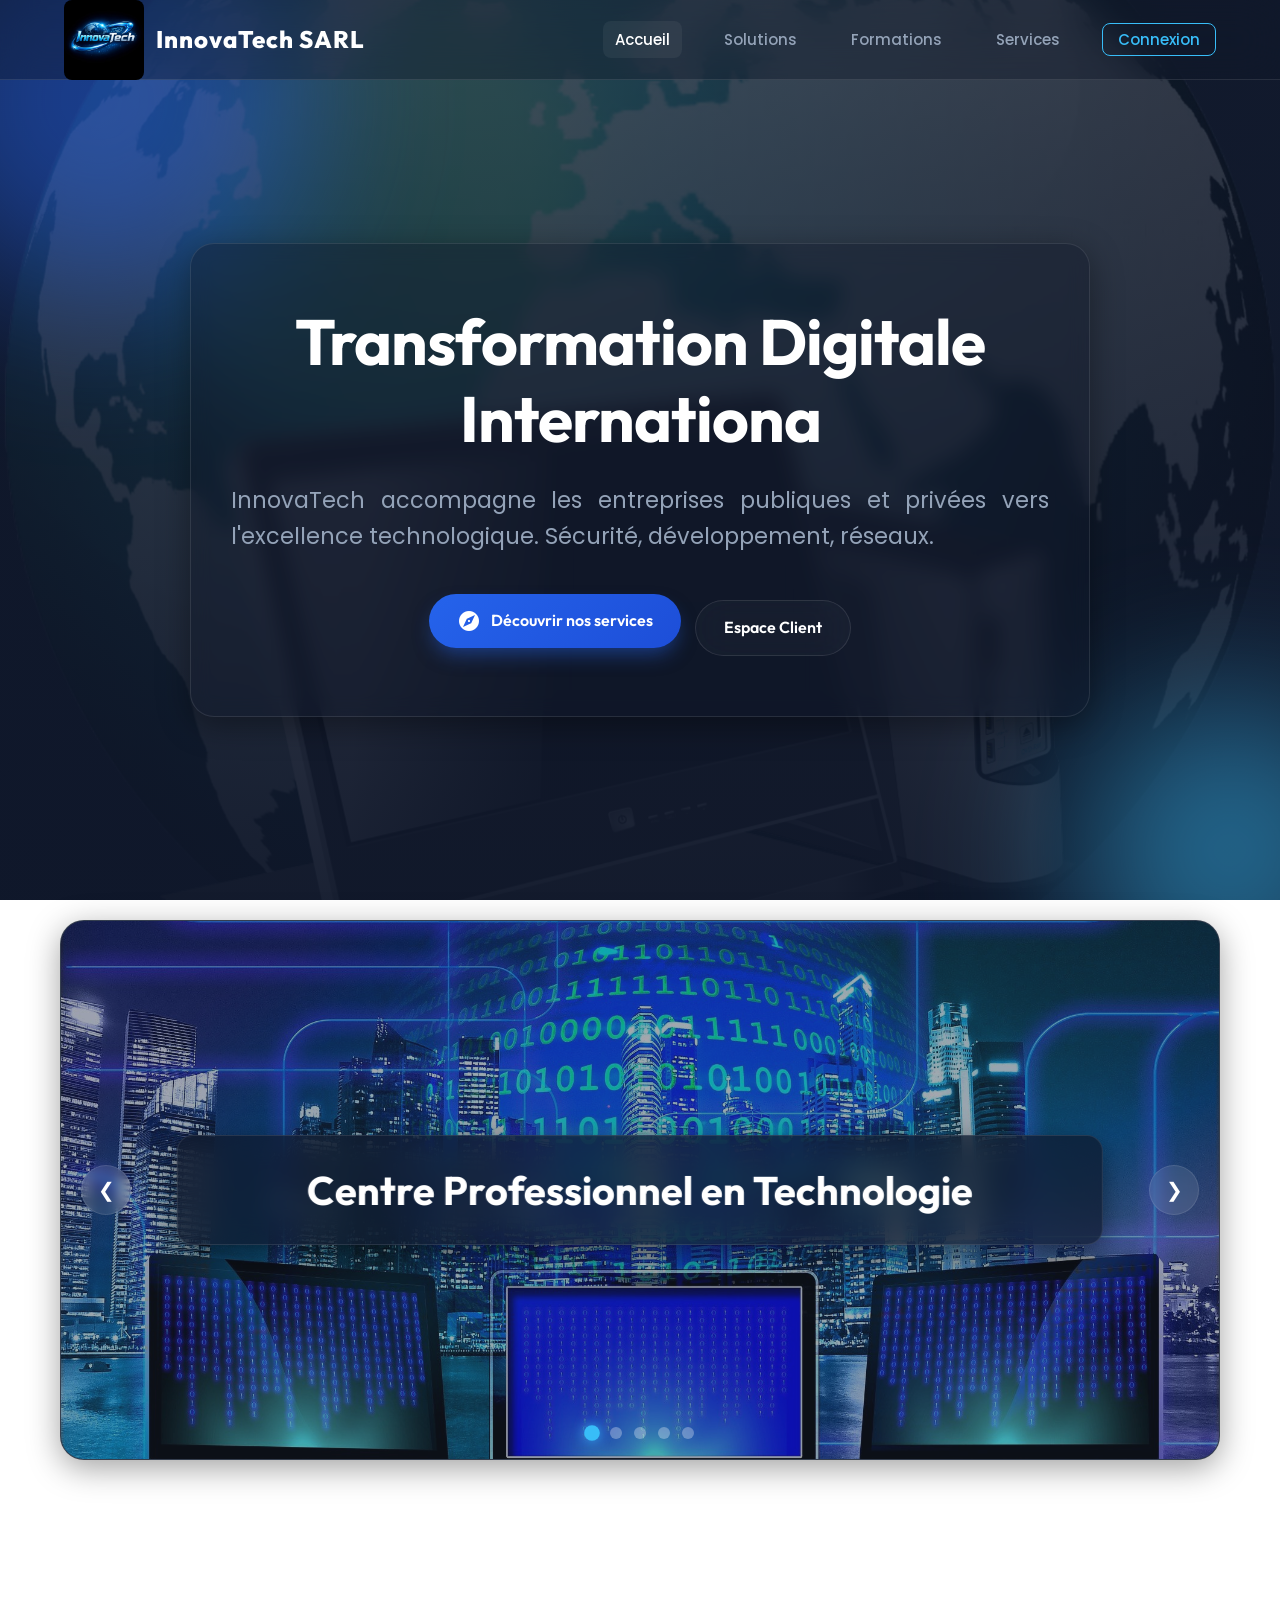
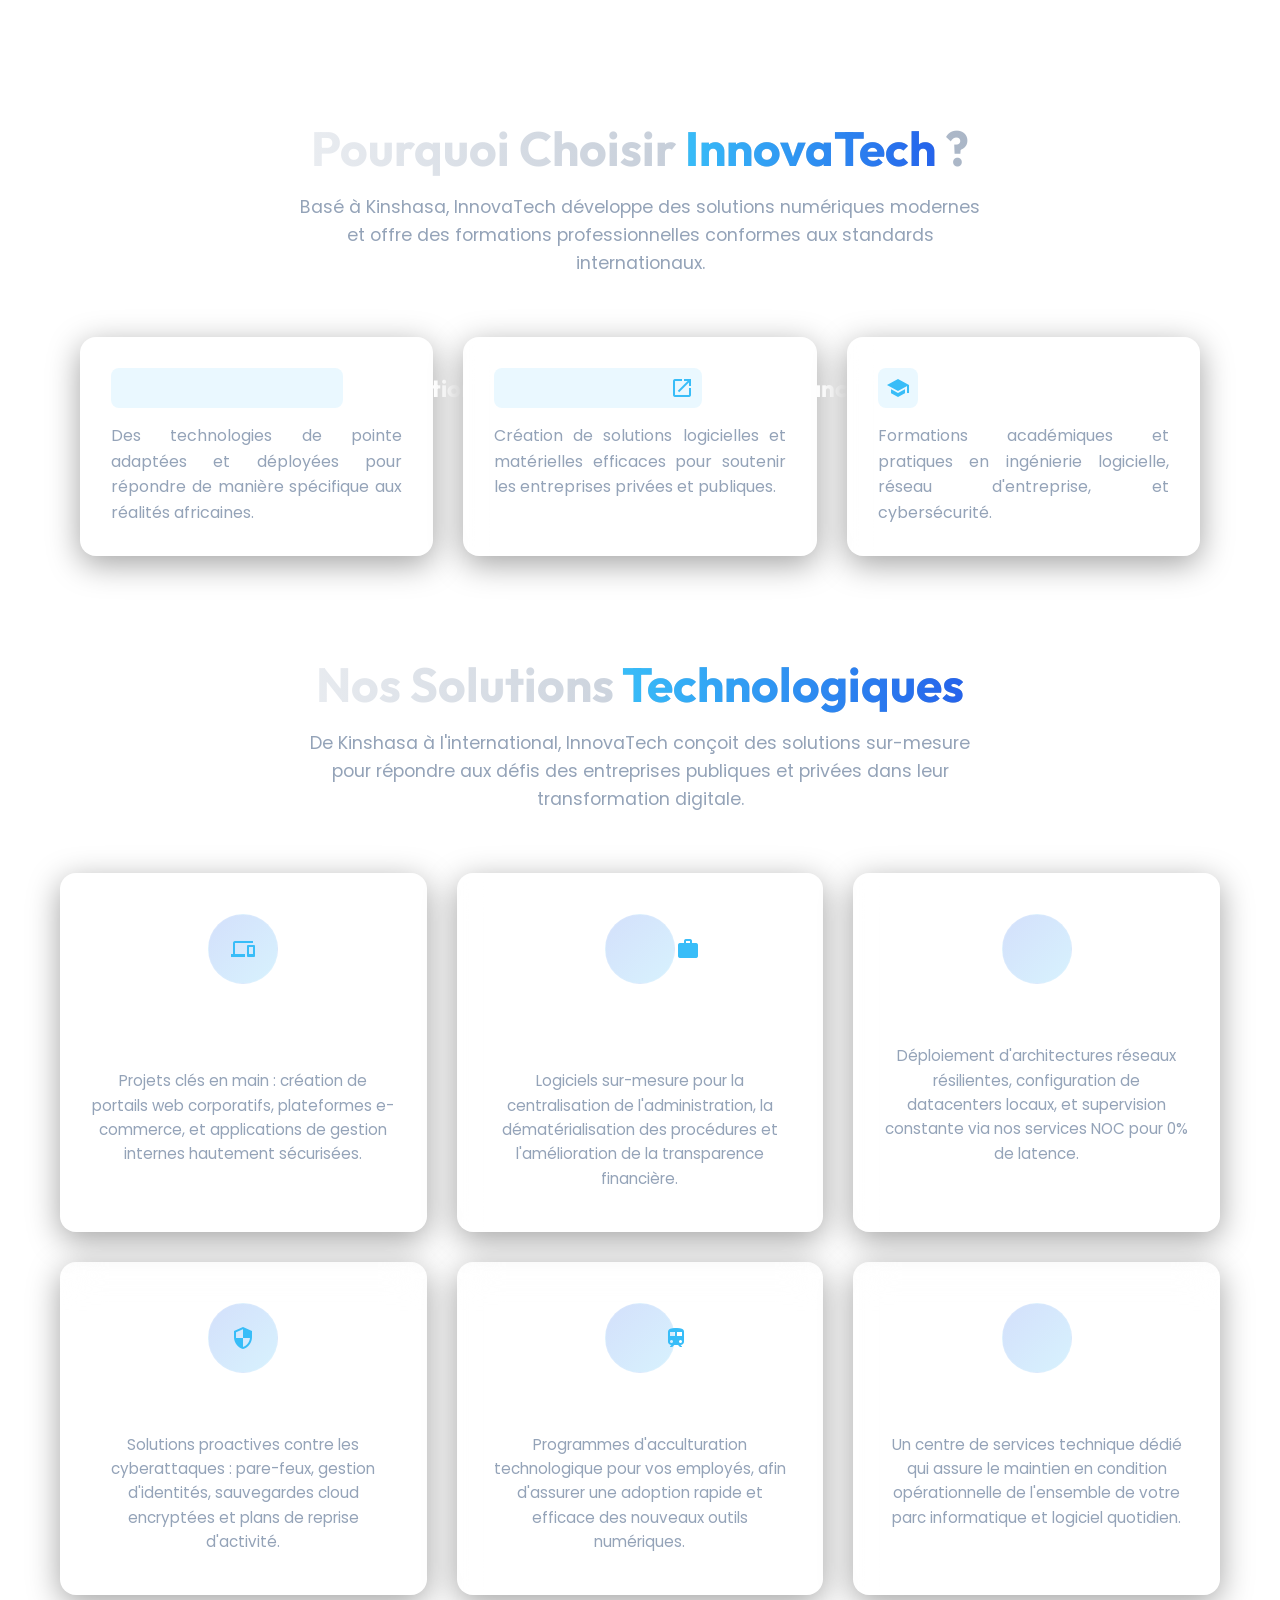
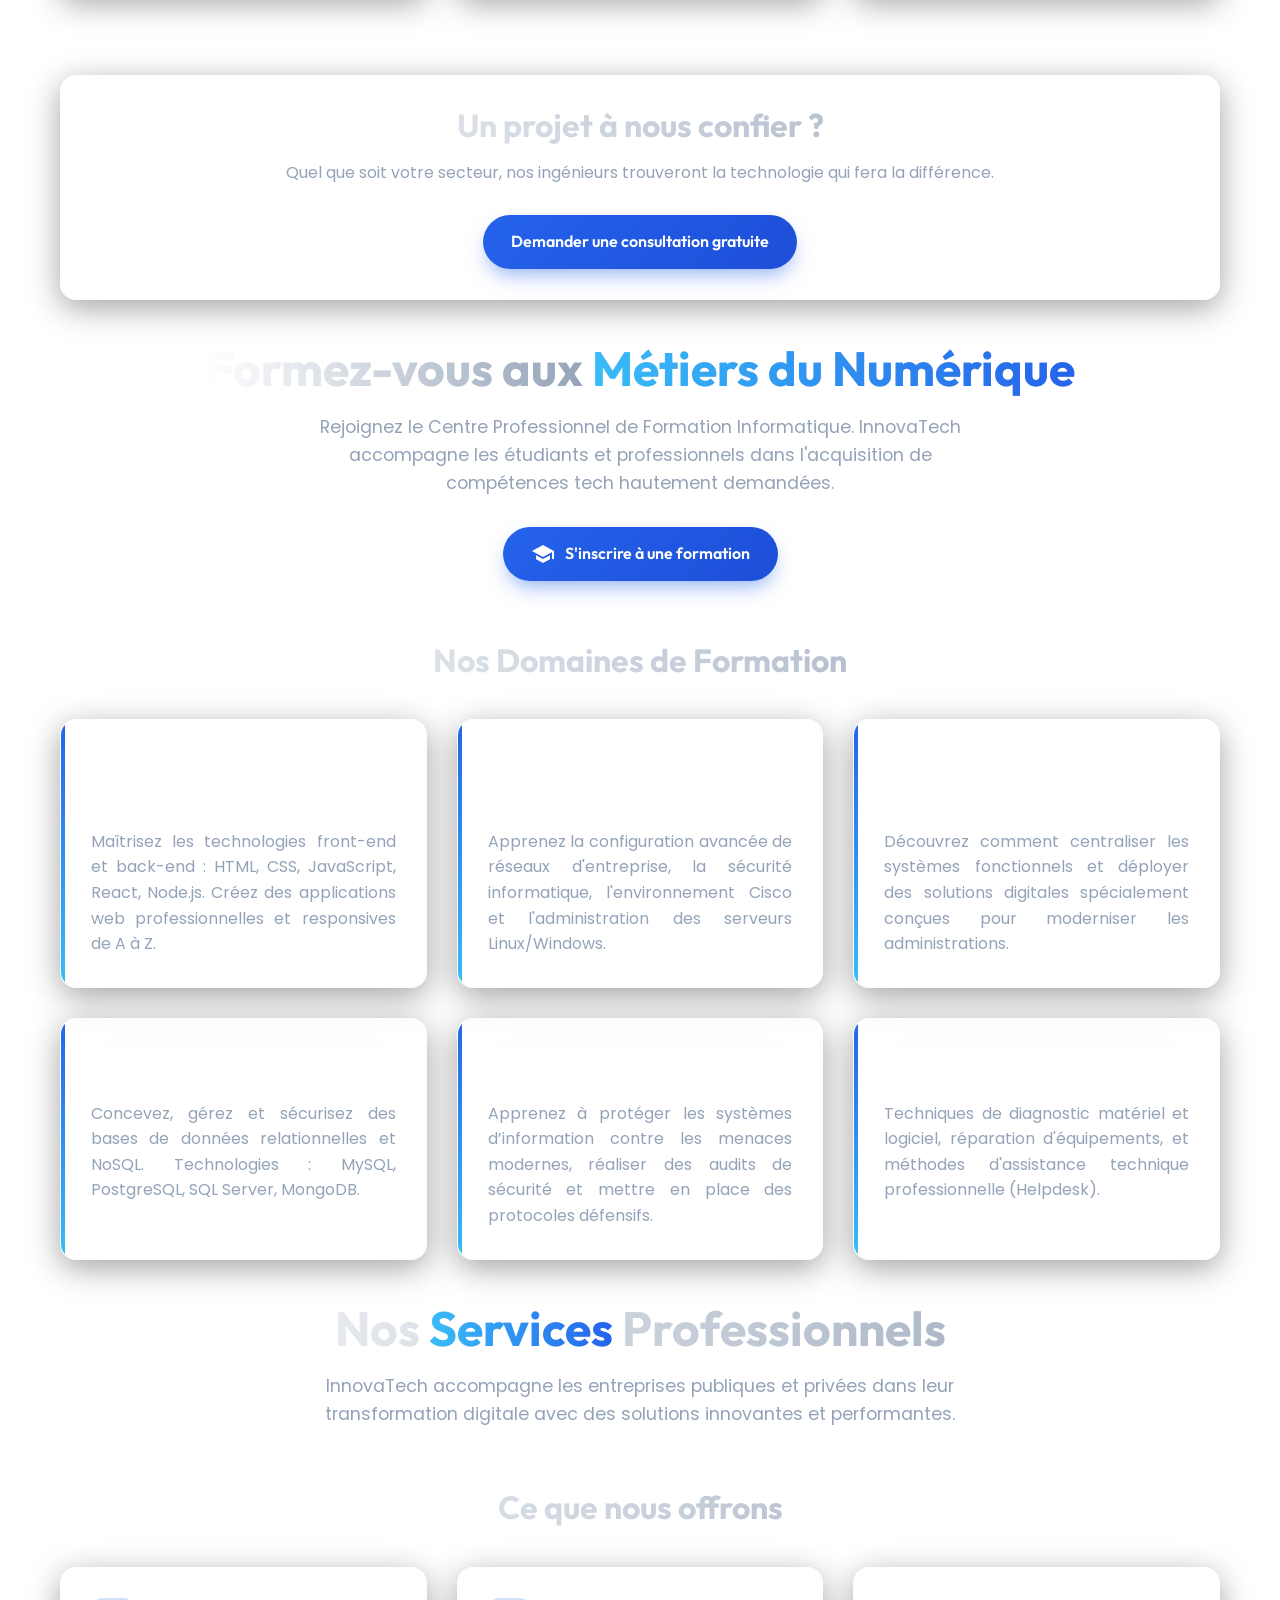
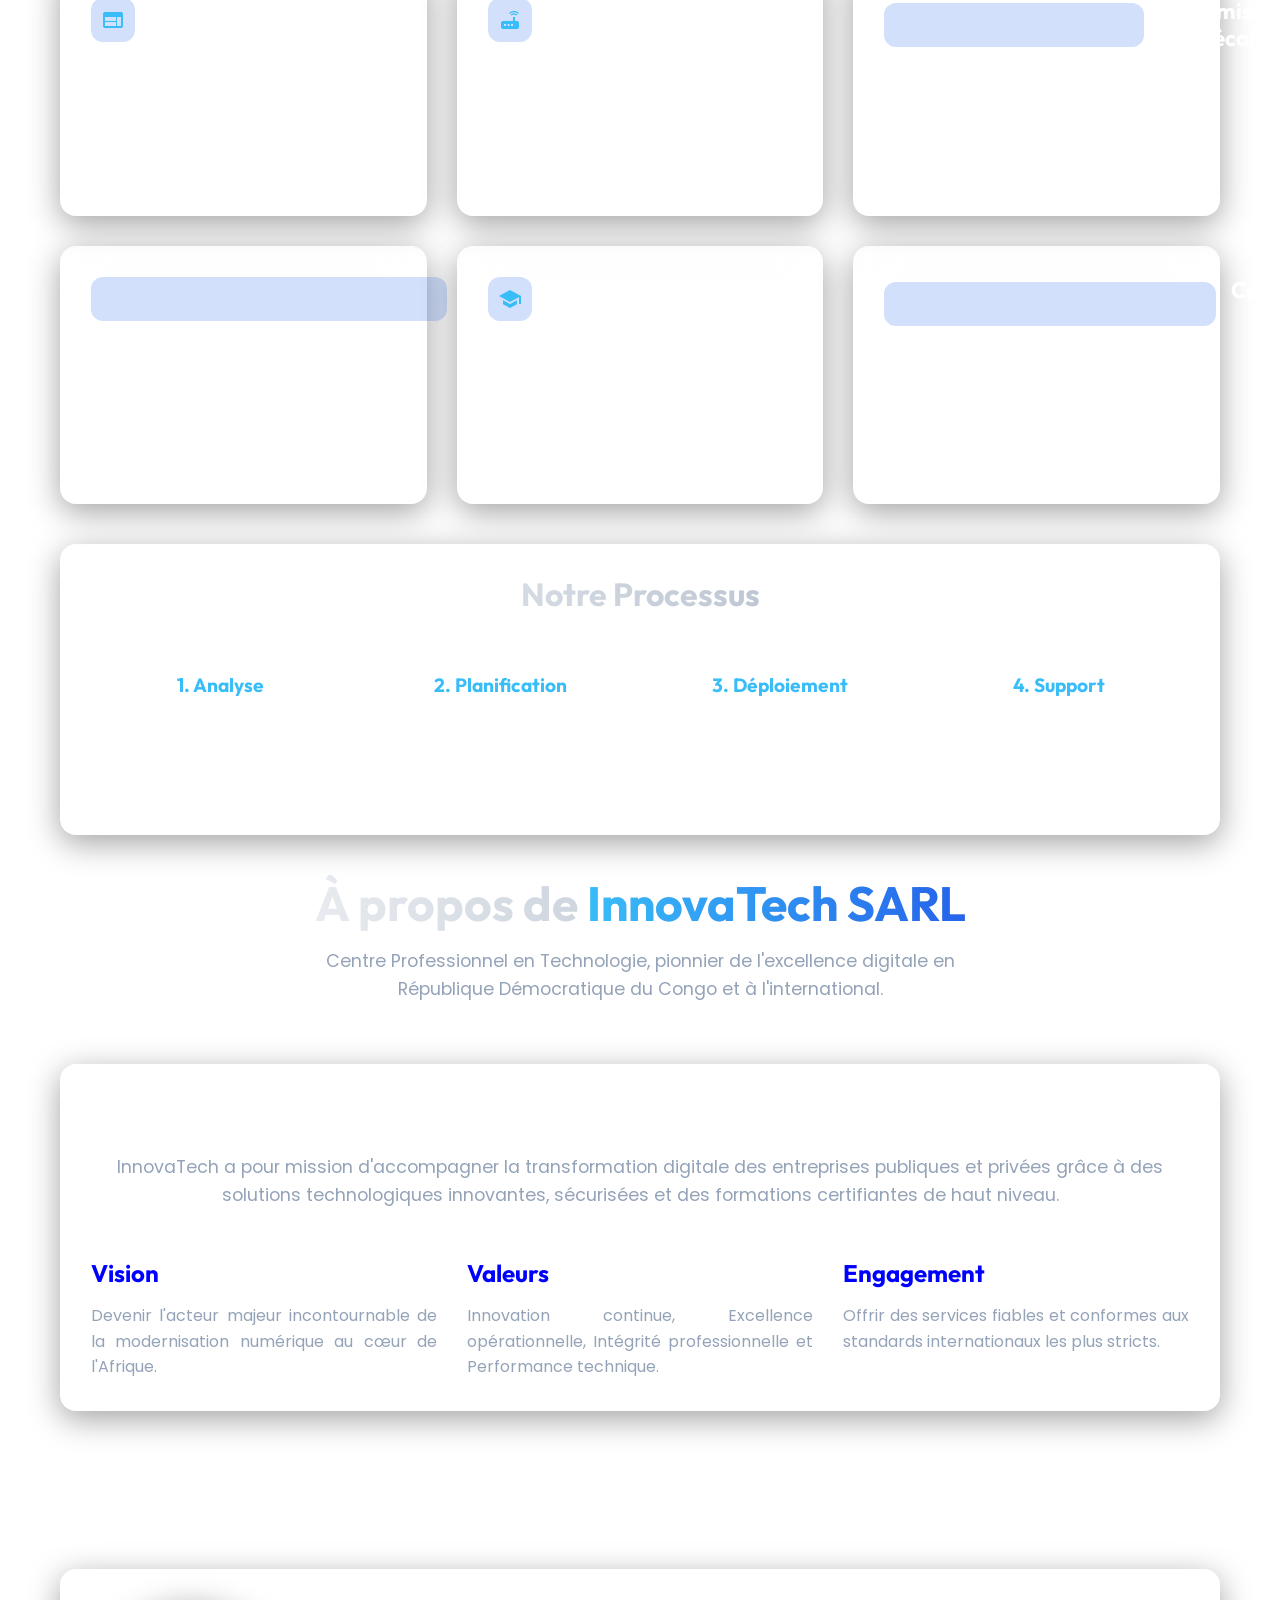
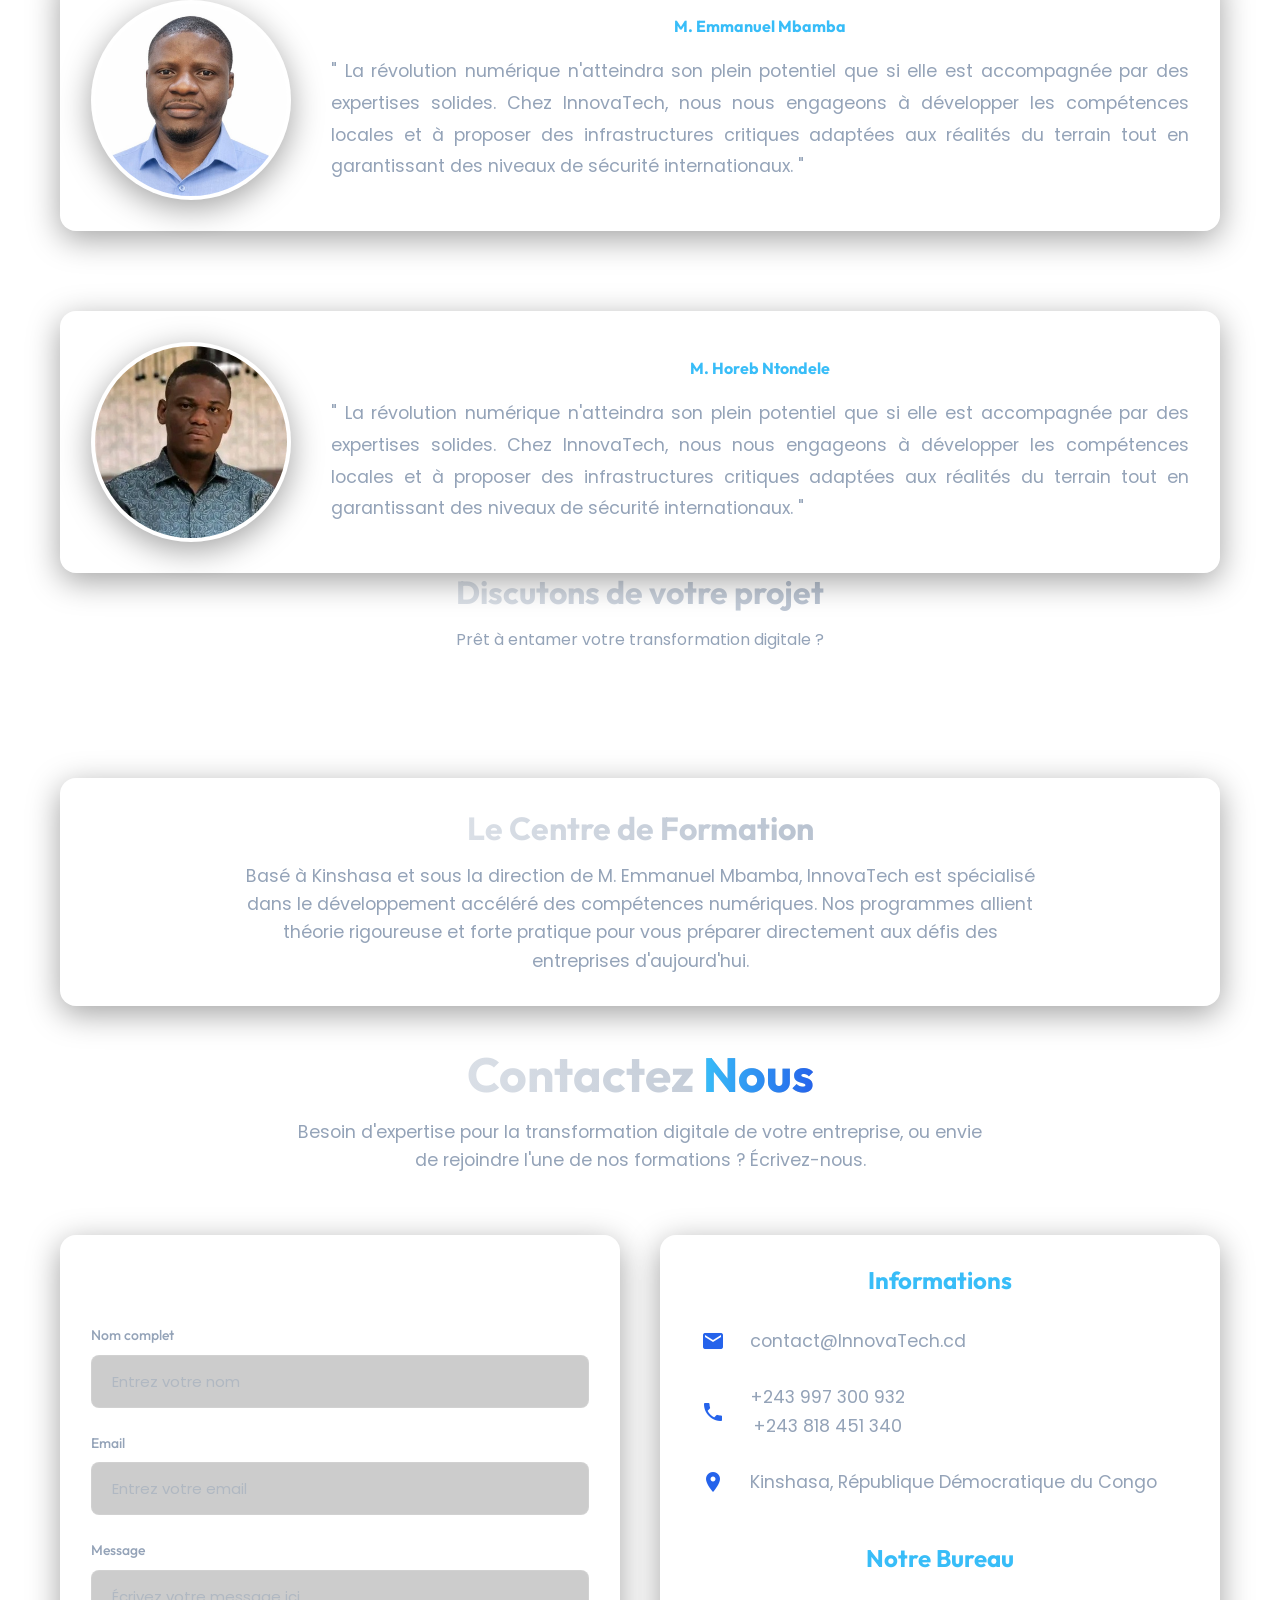
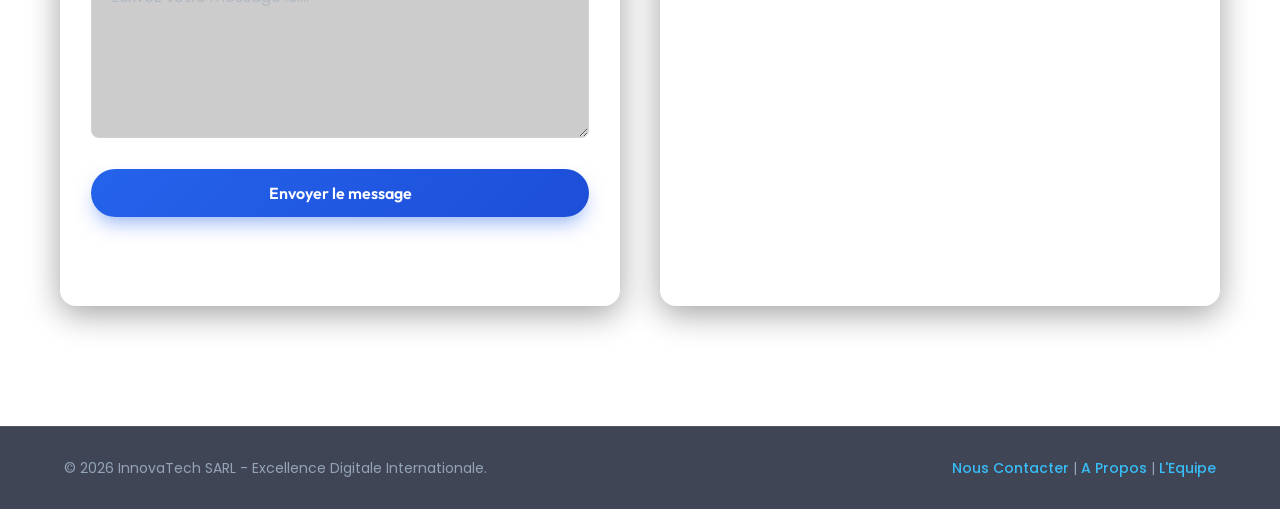
==== index.html @ 119977ba "Add files via upload" ====
<!DOCTYPE html>
<html lang="fr">

<head>
    <meta charset="UTF-8">
    <meta name="viewport" content="width=device-width, initial-scale=1.0">
    <title>InnovaTech SARL - Excellence Technologique</title>
    <!-- Nouvelles feuilles de style -->
    <link rel="stylesheet" href="global-design.css">


</head>

<body>

    <!-- NAVBAR FIXED -->
    <nav id="navbar">
        <div class="logo">
            <a href="index.html">
                <img src="log1.jpeg" alt="Logo InnovaTech">
                InnovaTech SARL
            </a>
        </div>
        <ul class="nav-links">
            <li><a href="index.html" class="active">Accueil</a></li>
            <li><a href="solution.html">Solutions</a></li>
            <li><a href="formation.html">Formations</a></li>
            <li><a href="service.html">Services</a></li>

            <li><a href="login.html"
                    style="color: var(--accent); border: 1px solid var(--accent); padding: 5px 15px;">Connexion</a></li>
        </ul>
        <div class="hamburger" id="hamburgerMenu">
            <span></span>
            <span></span>
            <span></span>
        </div>
    </nav>

    <!-- HERO SECTION -->
    <section class="hero">
        <div class="hero-content animate-on-scroll is-visible">
            <h1><span class="text-gradient">Transformation Digitale</span> <br><span
                    class="text-gradient-primary">Internationale</span></h1>
            <p style="text-align: justify;">InnovaTech accompagne les entreprises publiques et privées vers l'excellence technologique. Sécurité,
                développement, réseaux.</p>
            <a href="service.html" class="btn-primary">
                <span class="material-icons">explore</span> Découvrir nos services
            </a>
            <a href="login.html" class="btn-glass" style="margin-left: 10px;">
                Espace Client
            </a>
        </div>
    </section>

    <!-- SLIDER SECTION -->
    <section class="slider-container animate-on-scroll">
        <div class="slider" id="home">
            <div class="slides">
                <div class="slide active">
                    <img src="geralt-monitor-1307227_1920.jpg" alt="InnovaTech Slide 1">
                    <h1>Centre Professionnel en Technologie</h1>
                </div>
                <div class="slide">
                    <img src="ryan-yao-BDvCewlnbD8-unsplash.jpg" alt="Web Dev">
                    <h1>Excellence Technologique</h1>
                </div>
                <div class="slide">
                    <img src="image3.jpg" alt="Reseau">
                    <h1>Administration Réseau</h1>
                </div>
                <div class="slide">
                    <img src="image4.jpg" alt="Cyber">
                    <h1>Cybersécurité Avancée</h1>
                </div>
                <div class="slide">
                    <img src="image5.jpg" alt="Maintenance">
                    <h1>Maintenance Informatique</h1>
                </div>
            </div>

            <div class="prev" onclick="changeSlide(-1)">❮</div>
            <div class="next" onclick="changeSlide(1)">❯</div>

            <div class="dots">
                <span class="active" onclick="currentSlide(0)"></span>
                <span onclick="currentSlide(1)"></span>
                <span onclick="currentSlide(2)"></span>
                <span onclick="currentSlide(3)"></span>
                <span onclick="currentSlide(4)"></span>
            </div>
        </div>
    </section>
<div class="page-container animate-on-scroll is-visible">
    <!-- FEATURES SECTION -->
    <section class="features-section page-container animate-on-scroll">
        <div class="section-header">
            <h2 class="section-title">Pourquoi Choisir <span class="text-gradient-primary">InnovaTech</span> ?</h2>
            <p class="section-subtitle">
                Basé à Kinshasa, InnovaTech développe des solutions numériques modernes
                et offre des formations professionnelles conformes aux standards internationaux.
            </p>
        </div>

        <div class="cards">
            <div class="card glass-container">
                <h3><span class="material-icons">lightbulb</span> Innovation</h3>
                <p>Des technologies de pointe adaptées et déployées pour répondre de manière spécifique aux réalités
                    africaines.</p>
            </div>

            <div class="card glass-container">
                <h3><span class="material-icons">rocket_launch</span> Performance</h3>
                <p>Création de solutions logicielles et matérielles efficaces pour soutenir les entreprises privées et
                    publiques.</p>
            </div>

            <div class="card glass-container">
                <h3><span class="material-icons">school</span> Expertise</h3>
                <p>Formations académiques et pratiques en ingénierie logicielle, réseau d'entreprise, et cybersécurité.
                </p>
            </div>
        </div>
    </section>
    <!--//solution page-->

    <!-- CONTENT -->
    
        <section class="section-header">
            <h1 class="section-title">Nos Solutions <span class="text-gradient-primary">Technologiques</span></h1>
            <p class="section-subtitle">
                De Kinshasa à l'international, InnovaTech conçoit des solutions sur-mesure pour
                répondre aux défis des entreprises publiques et privées dans leur transformation digitale.
            </p>
        </section>

        <!-- SOLUTIONS GRID -->
        <section style="margin-bottom: 80px;">
            <div class="solution-grid">

                <div class="glass-container solution-card">
                    <div class="solution-icon">
                        <span class="material-icons">devices</span>
                    </div>
                    <h3>Développement Web & Applications</h3>
                    <p style="color: var(--text-muted); font-size: 0.95rem;">
                        Projets clés en main : création de portails web corporatifs,
                        plateformes e-commerce, et applications de gestion internes hautement sécurisées.
                    </p>
                </div>

                <div class="glass-container solution-card">
                    <div class="solution-icon">
                        <span class="material-icons">assured_workload</span>
                    </div>
                    <h3>Gestion des Entreprises Publiques</h3>
                    <p style="color: var(--text-muted); font-size: 0.95rem;">
                        Logiciels sur-mesure pour la centralisation de l'administration,
                        la dématérialisation des procédures et l'amélioration de la transparence financière.
                    </p>
                </div>

                <div class="glass-container solution-card">
                    <div class="solution-icon">
                        <span class="material-icons">hub</span>
                    </div>
                    <h3>Infrastructures & Télécoms</h3>
                    <p style="color: var(--text-muted); font-size: 0.95rem;">
                        Déploiement d'architectures réseaux résilientes, configuration de datacenters locaux,
                        et supervision constante via nos services NOC pour 0% de latence.
                    </p>
                </div>

                <div class="glass-container solution-card">
                    <div class="solution-icon">
                        <span class="material-icons">security</span>
                    </div>
                    <h3>Sécurité & Data</h3>
                    <p style="color: var(--text-muted); font-size: 0.95rem;">
                        Solutions proactives contre les cyberattaques : pare-feux, gestion d'identités,
                        sauvegardes cloud encryptées et plans de reprise d'activité.
                    </p>
                </div>

                <div class="glass-container solution-card">
                    <div class="solution-icon">
                        <span class="material-icons">model_training</span>
                    </div>
                    <h3>Formations Corporate</h3>
                    <p style="color: var(--text-muted); font-size: 0.95rem;">
                        Programmes d'acculturation technologique pour vos employés,
                        afin d'assurer une adoption rapide et efficace des nouveaux outils numériques.
                    </p>
                </div>

                <div class="glass-container solution-card">
                    <div class="solution-icon">
                        <span class="material-icons">handyman</span>
                    </div>
                    <h3>Support IT Intégral</h3>
                    <p style="color: var(--text-muted); font-size: 0.95rem;">
                        Un centre de services technique dédié qui assure le maintien en condition
                        opérationnelle de l'ensemble de votre parc informatique et logiciel quotidien.
                    </p>
                </div>

            </div>
        </section>

        <!-- CTA -->
        <section class="glass-container" style="text-align: center; margin-bottom: 40px;">
            <h2 class="section-title" style="font-size: 2rem;">Un projet à nous confier ?</h2>
            <p style="color: var(--text-muted); margin-bottom: 30px;">
                Quel que soit votre secteur, nos ingénieurs trouveront la technologie qui fera la différence.
            </p>
            <a href="contact.html" class="btn-primary">
                Demander une consultation gratuite
            </a>
        </section>
  
    <!--formation-->
    <!-- CONTENT -->
    
        <section class="section-header">
            <h1 class="section-title"><span class="text-gradient">Formez-vous aux</span> <span
                    class="text-gradient-primary">Métiers du Numérique</span></h1>
            <p class="section-subtitle">
                Rejoignez le Centre Professionnel de Formation Informatique. InnovaTech accompagne les étudiants et
                professionnels dans l'acquisition de compétences tech hautement demandées.
            </p>
            <div style="margin-top: 30px;">
                <a href="inscription.html" class="btn-primary">
                    <span class="material-icons">school</span> S'inscrire à une formation
                </a>
            </div>
        </section>

        <!-- COURSES -->
        <section style="margin-bottom: 40px;">
            <h2 class="section-title" style="font-size: 2rem; text-align: center;">Nos Domaines de Formation</h2>

            <div class="courses">
                <div class="glass-container course-card">
                    <h3>Développement Web & Applications</h3>
                    <p style="color: var(--text-muted); text-align: justify;">
                        Maîtrisez les technologies front-end et back-end : HTML, CSS, JavaScript, React, Node.js.
                        Créez des applications web professionnelles et responsives de A à Z.
                    </p>
                </div>

                <div class="glass-container course-card">
                    <h3>Administration Réseau & Télécom</h3>
                    <p style="color: var(--text-muted); text-align: justify;">
                        Apprenez la configuration avancée de réseaux d'entreprise, la sécurité informatique,
                        l'environnement Cisco et l'administration des serveurs Linux/Windows.
                    </p>
                </div>

                <div class="glass-container course-card">
                    <h3>Gestion des Entreprises Publiques</h3>
                    <p style="color: var(--text-muted); text-align: justify;">
                        Découvrez comment centraliser les systèmes fonctionnels et déployer des solutions
                        digitales spécialement conçues pour moderniser les administrations.
                    </p>
                </div>

                <div class="glass-container course-card">
                    <h3>Base de Données</h3>
                    <p style="color: var(--text-muted); text-align: justify;">
                        Concevez, gérez et sécurisez des bases de données relationnelles et NoSQL.
                        Technologies : MySQL, PostgreSQL, SQL Server, MongoDB.
                    </p>
                </div>

                <div class="glass-container course-card">
                    <h3>Cybersécurité</h3>
                    <p style="color: var(--text-muted); text-align: justify;">
                        Apprenez à protéger les systèmes d’information contre les menaces modernes,
                        réaliser des audits de sécurité et mettre en place des protocoles défensifs.
                    </p>
                </div>

                <div class="glass-container course-card">
                    <h3>Maintenance & Support IT</h3>
                    <p style="color: var(--text-muted); text-align: justify;">
                        Techniques de diagnostic matériel et logiciel, réparation d'équipements,
                        et méthodes d'assistance technique professionnelle (Helpdesk).
                    </p>
                </div>
            </div>
        </section>

        <!--services-->
        <!-- CONTENT -->
        
            <section class="section-header">
                <h1 class="section-title">Nos <span class="text-gradient-primary">Services</span> Professionnels</h1>
                <p class="section-subtitle">
                    InnovaTech accompagne les entreprises publiques et privées dans leur transformation digitale avec
                    des solutions innovantes et performantes.
                </p>
        
            </section>

            <!-- SERVICES -->
            <section style="margin-bottom: 40px;">
                <h2 class="section-title" style="font-size: 2rem; text-align: center;">Ce que nous offrons</h2>
                <div class="service-grid">
                    <div class="glass-container service-card">
                        <h3><span class="material-icons">web</span> Développement</h3>
                        <p>Conception de sites web professionnels, plateformes de gestion et applications modernes
                            adaptées aux besoins locaux et internationaux.</p>
                    </div>

                    <div class="glass-container service-card">
                        <h3><span class="material-icons">router</span> Administration Réseau</h3>
                        <p>Installation, sécurisation et maintenance des infrastructures réseaux pour assurer
                            performance et continuité des services vitaux.</p>
                    </div>

                    <div class="glass-container service-card">
                        <h3><span class="material-icons">cell_tower</span> Transmission Télécom</h3>
                        <p><strong>NOC & Back Office</strong> : Surveillance 24/24, gestion des liens, configuration des
                            équipements et optimisation des réseaux télécoms.</p>
                    </div>

                    <div class="glass-container service-card">
                        <h3><span class="material-icons">corporate_fare</span> Digitalisation</h3>
                        <p>Centralisation des fonctionnalités administratives pour améliorer la gestion interne et la
                            performance des entreprises publiques.</p>
                    </div>

                    <div class="glass-container service-card">
                        <h3><span class="material-icons">school</span> Formation IT</h3>
                        <p>Programmes spécialisés en développement web, bases de données, cybersécurité et
                            administration réseau pour tous les niveaux.</p>
                    </div>

                    <div class="glass-container service-card">
                        <h3><span class="material-icons">support_agent</span> Consulting IT</h3>
                        <p>Accompagnement stratégique pour optimiser vos processus technologiques et intégrer des
                            solutions hardware ou logicielles avancées.</p>
                    </div>
                </div>
            </section>

            <!-- PROCESS -->
            <section class="glass-container" style="text-align: center; margin-bottom: 40px;">
                <h2 class="section-title" style="font-size: 2rem; margin-bottom: 0;">Notre Processus</h2>
                <div class="process-steps">
                    <div class="step">
                        <h4>1. Analyse</h4>
                        <p>Étude approfondie de vos besoins techniques et de vos objectifs.</p>
                    </div>
                    <div class="step">
                        <h4>2. Planification</h4>
                        <p>Définition d'une stratégie adaptée et budgétisation du projet.</p>
                    </div>
                    <div class="step">
                        <h4>3. Déploiement</h4>
                        <p>Mise en œuvre technique rapide, tests et intégration réseau/serveur.</p>
                    </div>
                    <div class="step">
                        <h4>4. Support</h4>
                        <p>Assistance continue, monitoring 24/7 et optimisation continue.</p>
                    </div>
                </div>
            </section>
            <!--A Propos-->
            <!-- CONTENT -->
            
                <section class="section-header">
                    <h1 class="section-title">À propos de <span class="text-gradient-primary">InnovaTech SARL</span>
                    </h1>
                    <p class="section-subtitle">
                        Centre Professionnel en Technologie, pionnier de l'excellence digitale en République
                        Démocratique du Congo et à l'international.
                    </p>
                </section>

                <section class="glass-container" style="margin-bottom: 40px;">
                    <div style="text-align:center ; max-width: 1205px; margin: 0 auto;">
                        <h2 style="font-size: 2rem; margin-bottom: 20px;">Notre Mission</h2>
                        <p style="color: var(--text-muted); font-size: 1.1rem;">
                                    InnovaTech a pour mission d'accompagner la transformation digitale
                            des entreprises publiques et privées grâce à des solutions technologiques
                            innovantes, sécurisées et des formations certifiantes de haut niveau.
                        </p>
                    </div>

                    <div class="cards">
                        <div class="card">
                            <h3 style="color: blue;">Vision</h3>
                            <p style="color: var(--text-muted);">Devenir l'acteur majeur incontournable de la
                                modernisation numérique au cœur de l'Afrique.</p>
                        </div>

                        <div class="card">
                            <h3 style="color: blue;">Valeurs</h3>
                            <p style="color: var(--text-muted);">Innovation continue, Excellence opérationnelle, Intégrité professionnelle et Performance technique.</p>
                        </div>

                        <div class="card">
                            <h3 style="color: blue;">Engagement</h3>
                            <p style="color: var(--text-muted);">Offrir des services fiables et conformes aux standards internationaux les plus stricts.</p>
                        </div>
                    </div>
                </section>
<h2 style="font-size: 2rem; margin-bottom: 10px;">Les mots de nos Experts et Formateurs</h2>
        <section class="glass-container director">
            <img src="profile.jpg" alt="Ir Emmanuel Mbamba" class="director-img">
            <div class="director-content">
                
                <h4 style="color: var(--accent); margin-bottom: 20px;">M. Emmanuel Mbamba</h4>
                <p style="color: var(--text-muted); text-align: justify; font-size: 1.1rem; line-height: 1.8;">
                    " La révolution numérique n'atteindra son plein potentiel que si elle est accompagnée par des expertises solides. 
                    Chez InnovaTech, nous nous engageons à développer les compétences locales et à proposer des infrastructures critiques adaptées 
                    aux réalités du terrain tout en garantissant des niveaux de sécurité internationaux. "
                </p>
               <!-- <div style="margin-top: 20px;">
                    <a href="mycv.html" class="btn-glass">Découvrez mon parcours professionnel</a>
                </div>-->
            </div>
        </section>  
         <section class="glass-container director">
            <img src="Profiles1.jpeg" alt="Ir Emmanuel Mbamba" class="director-img">
            <div class="director-content">
                
                <h4 style="color: var(--accent); margin-bottom: 20px;">M. Horeb Ntondele</h4>
                <p style="color: var(--text-muted); text-align: justify; font-size: 1.1rem; line-height: 1.8;">
                    " La révolution numérique n'atteindra son plein potentiel que si elle est accompagnée par des expertises solides. 
                    Chez InnovaTech, nous nous engageons à développer les compétences locales et à proposer des infrastructures critiques adaptées 
                    aux réalités du terrain tout en garantissant des niveaux de sécurité internationaux. "
                </p>
               <!-- <div style="margin-top: 20px;">
                    <a href="mycv.html" class="btn-glass">Découvrez mon parcours professionnel</a>
                </div>-->
            </div>
        </section>  

            <!-- CTA -->
            <section class="section-header" style="margin-bottom: 40px;">
                <h2 class="section-title" style="font-size: 2rem;">Discutons de votre projet</h2>
                <p style="margin-bottom: 30px; color: var(--text-muted);">Prêt à entamer votre transformation digitale ?
                </p>
                <a href="contact.html" class="btn-glass">Demander un devis</a>
            </section>


        <!-- ABOUT CENTRE -->
        <section class="glass-container" style="text-align: center; margin-bottom: 40px;">
            <h2 class="section-title" style="font-size: 2rem;">Le Centre de Formation</h2>
            <p style="color: var(--text-muted); max-width: 800px; margin: 0 auto; font-size: 1.1rem;">
                Basé à Kinshasa et sous la direction de M. Emmanuel Mbamba, InnovaTech
                est spécialisé dans le développement accéléré des compétences numériques.
                Nos programmes allient théorie rigoureuse et forte pratique pour vous
                préparer directement aux défis des entreprises d'aujourd'hui.
            </p>
        </section>

        <!--Contact nous-->
        <!-- CONTENT -->
        
            <section class="section-header">
                <h1 class="section-title">Contactez <span class="text-gradient-primary">Nous</span></h1>
                <p class="section-subtitle">
                    Besoin d'expertise pour la transformation digitale de votre entreprise, ou envie de rejoindre l'une
                    de nos formations ? Écrivez-nous.
                </p>
            </section>

            <section class="contact-grid">

                <!-- FORMULAIRE -->
                <div class="glass-container">
                    <h2 style="font-size: 1.5rem; margin-bottom: 30px;">Envoyer un message</h2>

                    <div class="success" id="successMessage"
                        style="display:none; color: var(--success); margin-bottom: 20px; text-align: center; background: rgba(16,185,129,0.1); padding: 15px; border-radius: 8px;">
                        ✅ Message envoyé avec succès ! Nous vous répondrons dans les plus brefs délais.
                    </div>

                    <form id="contactForm">
                        <div class="form-group">
                            <label style="text-align: justify;">Nom complet</label>
                            <input type="text" name="nom" class="form-control" placeholder="Entrez votre nom" required>
                        </div>

                        <div class="form-group">
                            <label style="text-align: justify;">Email</label>
                            <input type="email" name="email" class="form-control" placeholder="Entrez votre email"
                                required>
                        </div>

                        <div class="form-group">
                            <label style="text-align: justify;" >Message</label>
                            <textarea rows="6" name="message" class="form-control"
                                placeholder="Écrivez votre message ici..." required></textarea>
                        </div>

                        <button type="submit" class="btn-primary" style="width: 100%;">Envoyer le message</button>
                    </form>
                </div>

                <!-- INFOS LOKALISATION -->
                <div class="glass-container info-card">
                    <h3>Informations</h3>
                    <p><span class="material-icons">email</span> contact@InnovaTech.cd</p>
                    <p><span class="material-icons">phone</span> +243 997 300 932 <br> +243 818 451 340</p>
                    <p><span class="material-icons">location_on</span> Kinshasa, République Démocratique du Congo</p>

                    <h3 style="margin-top: 40px;">Notre Bureau</h3>
                    <iframe src="https://maps.google.com/maps?q=Kinshasa&t=&z=13&ie=UTF8&iwloc=&output=embed"></iframe>
                </div>

            </section>
</div>
        <!-- FOOTER -->
        <footer>
            <div>
                &copy; 2026 InnovaTech SARL - Excellence Digitale Internationale.
            </div>
            <div>
                <a href="contact.html">Nous Contacter</a> |
                <a href="about.html">A Propos</a> |
                <a href="mycv.html">L'Equipe</a>
            </div>
        </footer>

        <!-- SCRIPTS -->
        <script src="script-animations.js"></script>
        <script>
            // Navbar Scrolled Effect
            const navbar = document.getElementById('navbar');
            window.addEventListener('scroll', () => {
                if (window.scrollY > 50) {
                    navbar.classList.add('scrolled');
                } else {
                    navbar.classList.remove('scrolled');
                }
            });
        </script>

</body>

</html>
---- global-design.css ----
/* =======================================================================
   INNOVATECH SARL - GLOBAL DESIGN SYSTEM
   Premium Dark Glassmorphism Theme
========================================================================== */

@import url('https://fonts.googleapis.com/css2?family=Outfit:wght@300;400;500;600;700;800&family=Poppins:wght@300;400;500;600;700&display=swap');
@import url('https://fonts.googleapis.com/icon?family=Material+Icons');

:root {
    /* Colors */
    --primary: #2563eb;
    --primary-dark: #1d4ed8;
    --secondary: #0f172a;
    --secondary-light: #1e293b;
    --accent: #38bdf8;
    
    /* System Colors */ 
    --success: #10b981;
    --warning: #f59e0b;
    --error: #ef4444;
    
    /* Typography */
    --text: #ffffff;
    --text-muted: #94a3b8;
    
    /* Glassmorphism Surfaces */
    --glass-bg: rgba(255, 255, 255, 0.03);
    --glass-bg-hover: rgba(255, 255, 255, 0.08);
    --glass-border: rgba(255, 255, 255, 0.1);
    --glass-shadow: 0 8px 32px 0 rgba(0, 0, 0, 0.37);
    --glass-blur: blur(20px);
    
    /* Utilities */
    --radius: 16px;
    --radius-lg: 24px;
    --radius-sm: 8px;
    --transition: all 0.3s cubic-bezier(0.4, 0, 0.2, 1);
}

/* ================= BASE STYLES ================= */

* {
    margin: 0;
    padding: 0;
    box-sizing: border-box;
}

body {
    font-family: 'Poppins', sans-serif;
    background: linear-gradient(135deg, var(--secondary), var(--secondary-light));
    background-attachment: fixed;
    color: var(--text);
    line-height: 1.6;
    min-height: 100vh;
    overflow-x: hidden;
    text-align: center;
}

h1, h2, h3, h4, h5, h6 {
    font-family: 'Outfit', sans-serif;
    font-weight: 700;
    line-height: 1.2;
    color: var(--text);
}

a {
    text-decoration: none;
    color: var(--primary);
    transition: var(--transition);
}

a:hover {
    color: var(--accent);
}

/* ================= GLOBAL COMPONENTS ================= */

/* Premium Glass Container (Cards, Panels) */
.glass-container {
    background: var(--glass-bg);
    backdrop-filter: var(--glass-blur);
    -webkit-backdrop-filter: var(--glass-blur);
    border: 1px solid var(--glass-border);
    border-radius: var(--radius);
    box-shadow: var(--glass-shadow);
    padding: 30px;
    transition: var(--transition);
}

.glass-container:hover {
    background: var(--glass-bg-hover);
    transform: translateY(-5px);
    box-shadow: 0 15px 40px 0 rgba(0, 0, 0, 0.45);
}

/* Primary Button */
.btn-primary {
    display: inline-flex;
    align-items: center;
    justify-content: center;
    gap: 10px;
    padding: 14px 28px;
    background: linear-gradient(135deg, var(--primary), var(--primary-dark));
    color: #fff;
    border: none;
    border-radius: 50px;
    font-family: 'Outfit', sans-serif;
    font-weight: 600;
    font-size: 16px;
    cursor: pointer;
    transition: var(--transition);
    box-shadow: 0 10px 20px -5px rgba(37, 99, 235, 0.5);
    position: relative;
    overflow: hidden;
    z-index: 1;
}

.btn-primary::before {
    content: '';
    position: absolute;
    top: 0;
    left: 0;
    width: 100%;
    height: 100%;
    background: linear-gradient(135deg, var(--accent), var(--primary));
    opacity: 0;
    z-index: -1;
    transition: var(--transition);
}

.btn-primary:hover::before {
    opacity: 1;
}

.btn-primary:hover {
    transform: translateY(-3px);
    box-shadow: 0 15px 25px -5px rgba(37, 99, 235, 0.6);
    color: #fff;
}

/* Outline/Glass Button */
.btn-glass {
    display: inline-flex;
    align-items: center;
    justify-content: center;
    gap: 10px;
    padding: 14px 28px;
    background: var(--glass-bg);
    backdrop-filter: var(--glass-blur);
    color: var(--text);
    border: 1px solid var(--glass-border);
    border-radius: 50px;
    font-family: 'Outfit', sans-serif;
    font-weight: 600;
    font-size: 16px;
    cursor: pointer;
    transition: var(--transition);
}

.btn-glass:hover {
    background: var(--glass-bg-hover);
    border-color: rgba(255,255,255,0.3);
    transform: translateY(-3px);
    box-shadow: 0 10px 20px rgba(0,0,0,0.2);
}

/* Forms */
.form-group {
    margin-bottom: 24px;
}

.form-group label {
    display: block;
    margin-bottom: 8px;
    color: var(--text-muted);
    font-family: 'Outfit', sans-serif;
    font-size: 14px;
    font-weight: 500;
}

.form-control {
    width: 100%;
    padding: 14px 20px;
    background: rgba(0, 0, 0, 0.2);
    border: 1px solid var(--glass-border);
    border-radius: var(--radius-sm);
    color: var(--text);
    font-family: 'Poppins', sans-serif;
    font-size: 15px;
    transition: var(--transition);
}

.form-control::placeholder {
    color: rgba(148, 163, 184, 0.5);
}

.form-control:focus {
    outline: none;
    border-color: var(--primary);
    background: rgba(0, 0, 0, 0.3);
    box-shadow: 0 0 0 4px rgba(37, 99, 235, 0.15);
}

/* Typography Utilities */
.text-gradient {
    background: linear-gradient(to right, #fff, var(--text-muted));
    -webkit-background-clip: text;
    -webkit-text-fill-color: transparent;
    background-clip: text;
}

.text-gradient-primary {
    background: linear-gradient(to right, var(--accent), var(--primary));
    -webkit-background-clip: text;
    -webkit-text-fill-color: transparent;
    background-clip: text;  
}

/* Section Formatting */
.page-container {
    max-width: 1200px;
    margin: 0 auto;
    padding: clamp(60px, 10vw, 120px) clamp(15px, 4vw, 20px) clamp(30px, 5vw, 60px); /* Top padding for fixed navbar */
}

/* Reduces top padding for subsequent sections on the same page */
.page-container ~ .page-container,
.page-container + .page-container {
    padding-top: 20px;
}

.section-header {
    text-align: center;
    margin-bottom: 60px;
}

.section-title {
    font-size: clamp(2rem, 4vw, 3rem);
    margin-bottom: 15px;
    background: linear-gradient(to right, #fff, var(--text-muted));
    -webkit-background-clip: text;
    -webkit-text-fill-color: transparent;
}

.section-subtitle {
    color: var(--text-muted);
    font-size: 1.1rem;
    max-width: 700px;
    margin: 0 auto;
}

/* Animations Variables */
.animate-on-scroll {
    opacity: 0;
    transform: translateY(30px);
    transition: 0.8s cubic-bezier(0.4, 0, 0.2, 1);
}

.animate-on-scroll.is-visible {
    opacity: 1;
    transform: translateY(0);
}

 .contact-grid {
            display: grid;
            grid-template-columns: 1fr 1fr;
            gap: 40px;
        }
        @media (max-width: 900px) {
            .contact-grid {
                grid-template-columns: 1fr;
            }
        }
        .info-card h3 {
            font-size: 1.5rem;
            margin-bottom: 25px;
            color: var(--accent);
        }
        .info-card p {
            display: flex;
            align-items: center;
            gap: 15px;
            margin-bottom: 20px;
            color: var(--text-muted);
            font-size: 1.1rem;
        }
        .info-card p .material-icons {
            background: rgba(255,255,255,0.05);
            padding: 10px;
            border-radius: 50%;
            color: var(--primary);
        }
        iframe {
            width: 100%;
            height: 250px;
            border: 0;
            border-radius: var(--radius);
            margin-top: 20px;
            filter: grayscale(100%) invert(90%) contrast(1.2);
        }

        .courses {
            display: grid;
            grid-template-columns: repeat(auto-fit, minmax(320px, 1fr));
            gap: 30px;
            margin-top: 40px;
        }
        .course-card {
            display: flex;
            flex-direction: column;
            gap: 15px;
            text-align: left;
            position: relative;
            overflow: hidden;
        }
        .course-card::before {
            content: '';
            position: absolute;
            top: 0;
            left: 0;
            width: 4px;
            height: 100%;
            background: linear-gradient(to bottom, var(--primary), var(--accent));
            border-radius: 4px 0 0 4px;
        }
        .course-card h3 {
            font-size: 1.4rem;
            color: var(--text);
            margin-bottom: 10px;
        }
        .info-box {
            background: var(--glass-bg);
            padding: 40px;
            border-radius: var(--radius);
            margin-top: 60px;
            text-align: center;
        }
        
        .cv-container {
            display: flex;
            gap: 30px;
            margin-top: 50px;
            max-width: 1300px;
            margin-left: auto;
            margin-right: auto;
        }
        .cv-left {
            width: 35%;
            background: rgba(37, 99, 235, 0.1); 
            border-right: 1px solid var(--glass-border);
            padding: 40px 30px;
        }
        .cv-right {
            width: 65%;
            padding: 40px 30px;
        }
        @media (max-width: 900px) {
            .cv-container {
                flex-direction: column;
            }
            .cv-left, .cv-right {
                width: 100%;
                border-right: none;
            }
        }
        .profile-img {
            width: 100%;
            max-width: 250px;
            border-radius: var(--radius);
            margin: 0 auto 30px;
            display: block;
            border: 3px solid var(--glass-border);
            box-shadow: var(--glass-shadow);
        }
        .section-title-cv {
            color: var(--accent);
            border-bottom: 2px solid rgba(255,255,255,0.1);
            padding-bottom: 10px;
            margin-bottom: 20px;
            margin-top: 30px;
            font-size: 1.4rem;
        }
        .cv-left .section-title-cv {
            margin-top: 40px;
        }
        ul.cv-list {
            list-style: none;
        }
        ul.cv-list li {
            margin-bottom: 15px;
            display: flex;
            align-items: flex-start;
            gap: 10px;
        }
        ul.cv-list li .material-icons {
            color: var(--primary);
            font-size: 20px;
            margin-top: 2px;
        }
        .timeline-item {
            position: relative;
            padding-left: 30px;
            margin-bottom: 30px;
            border-left: 2px solid var(--primary);
        }
        .timeline-item::before {
            content: '';
            position: absolute;
            left: -8px;
            top: 5px;
            width: 14px;
            height: 14px;
            background: var(--accent);
            border-radius: 50%;
            box-shadow: 0 0 10px var(--accent);
        }
        .timeline-date {
            color: var(--primary);
            font-weight: 600;
            font-size: 0.9rem;
            margin-bottom: 5px;
        }
        .timeline-title {
            font-size: 1.2rem;
            color: var(--text);
            margin-bottom: 10px;
        }
        .timeline-desc {
            color: var(--text-muted);
            font-size: 0.95rem;
            line-height: 1.6;
        }
        .btn-group {
            display: flex;
            gap: 15px;
            flex-wrap: wrap;
            margin-top: 30px;
        }
        @media print {
            body {
                background: white;
                color: black;
            }
            .glass-container {
                background: none;
                box-shadow: none;
                border: 1px solid #ccc;
            }
            .cv-left {
                background: #f4f4f4;
            }
            .btn-group, nav, footer {
                display: none;
            }
            .text-gradient, .text-gradient-primary {
                background: none;
                -webkit-text-fill-color: black;
            }
        }

        .service-grid {
            display: grid;
            grid-template-columns: repeat(auto-fit, minmax(300px, 1fr));
            gap: 30px;
            margin-top: 40px;
        }
        .service-card {
            display: flex;
            flex-direction: column;
            gap: 15px;
        }
        .service-card h3 {
            display: flex;
            align-items: center;
            gap: 15px;
            font-size: 1.4rem;
        }
        .service-card h3 .material-icons {
            background: rgba(37, 99, 235, 0.2);
            color: var(--accent);
            padding: 10px;
            border-radius: 12px;
            font-size: 24px;
        }
        .process-steps {
            display: grid;
            grid-template-columns: repeat(auto-fit, minmax(200px, 1fr));
            gap: 20px;
            margin-top: 40px;
            position: relative;
        }
        .step {
            text-align: center;
            padding: 20px;
            position: relative;
        }
        .step h4 {
            color: var(--accent);
            margin-bottom: 10px;
            font-size: 1.2rem;
        }

         .solution-grid {
            display: grid;
            grid-template-columns: repeat(auto-fit, minmax(300px, 1fr));
            gap: 30px;
            margin-top: 40px;
        }
        .solution-card {
            padding: 40px 30px;
            text-align: center;
        }
        .solution-icon {
            width: 70px;
            height: 70px;
            margin: 0 auto 20px;
            background: linear-gradient(135deg, rgba(37,99,235,0.2), rgba(56,189,248,0.2));
            color: var(--accent);
            border-radius: 50%;
            display: flex;
            align-items: center;
            justify-content: center;
            font-size: 32px;
            border: 1px solid rgba(255,255,255,0.1);
        }
        .solution-card h3 {
            margin-bottom: 15px;
            font-size: 1.3rem;
        }

       .cards {
            display: grid;
            grid-template-columns: repeat(auto-fit, minmax(250px, 1fr));
            gap: 30px;
            margin-top: 50px;
        }
        .card {
            text-align: justify;
        }
        .card h3 {
            color: var(--accent);
            margin-bottom: 15px;
            font-size: 1.5rem;
        }
        .director {
            display: flex;
            align-items: center;
            gap: 40px;
            margin-top: 80px;
        }
        .director-img {
            width: 200px;
            height: 200px;
            border-radius: 50%;
            object-fit: cover;
            border: 4px solid var(--glass-border);
            box-shadow: var(--glass-shadow);
        }
        .director-content {
            flex: 1;
        }
        @media (max-width: 768px) {
            .director {
                flex-direction: column;
                text-align: center;
            }
        }

        /* Logo */
.logo a {
    text-decoration: none;
    color: var(--text);
    font-size: 24px;
    font-family: 'Outfit', sans-serif;
    font-weight: 800;
    letter-spacing: 1px;
    display: flex;
    align-items: center;
    gap: 12px;
    transition: var(--transition);
}

.logo img {
    height: 80px;
    transition: var(--transition);
    border-radius: 8px; /* Assuming square logo */
}

.logo a:hover {
    color: var(--accent);
}

.logo a:hover img {
    transform: scale(1.05) rotate(2deg);
}

/* Navbar */
nav {
    position: fixed;
    top: 0;
    left: 0;
    width: 100%;
    height: 80px;
    display: flex;
    justify-content: space-between;
    align-items: center;
    padding: 0 5%;
    background: rgba(15, 23, 42, 0.4);
    backdrop-filter: var(--glass-blur);
    -webkit-backdrop-filter: var(--glass-blur);
    border-bottom: 1px solid var(--glass-border);
    transition: var(--transition);
    z-index: 1000;
}

nav.scrolled {
    background: rgba(15, 23, 42, 0.85);
    box-shadow: var(--glass-shadow);
    height: 70px;
}

/* Nav Links */
.nav-links {
    list-style: none;
    display: flex;
    gap: 30px;
    align-items: center;
}

.nav-links > li {
    position: relative;
}

.nav-links a {
    text-decoration: none;
    color: var(--text-muted);
    font-weight: 500;
    font-size: 15px;
    transition: var(--transition);
    padding: 8px 12px;
    border-radius: 8px;
}

.nav-links a:hover,
.nav-links a.active {
    color: var(--text);
    background: rgba(255, 255, 255, 0.05);
}

/* Hamburger Menu */
.hamburger {
    display: none;
    flex-direction: column;
    cursor: pointer;
    gap: 6px;
    z-index: 1001;
    padding: 5px;
}

.hamburger span {
    width: 30px;
    height: 2px;
    background: var(--text);
    transition: var(--transition);
    border-radius: 2px;
}

.hamburger.active span:nth-child(1) {
    transform: rotate(45deg) translate(6px, 6px);
}

.hamburger.active span:nth-child(2) {
    opacity: 0;
}

.hamburger.active span:nth-child(3) {
    transform: rotate(-45deg) translate(6px, -6px);
}

/* Mobile Nav */
@media(max-width: 900px) {
    .nav-links {
        position: fixed;
        top: 0;
        right: -100%;
        width: 300px;
        height: 100vh;
        background: rgba(15, 23, 42, 0.95);
        backdrop-filter: blur(25px);
        flex-direction: column;
        justify-content: center;
        align-items: flex-start;
        padding: 40px;
        transition: 0.5s cubic-bezier(0.4, 0, 0.2, 1);
        border-left: 1px solid var(--glass-border);
        box-shadow: -10px 0 30px rgba(0,0,0,0.5);
    }

    .nav-links.active {
        right: 0;
    }

    .nav-links > li {
        width: 100%;
    }

    .nav-links a {
        font-size: 18px;
        display: block;
        padding: 15px 0;
        border-bottom: 1px solid rgba(255,255,255,0.05);
    }
    
    .nav-links a:hover {
        background: transparent;
        padding-left: 10px;
        color: var(--accent);
    }

    .hamburger {
        display: flex;
    }
}

@media(max-width: 600px) {
    .nav-links {
        width: 280px;
    }
    
    .logo img {
        height: 50px;
    }
}

@media(max-width: 480px) {
    nav {
        padding: 0 3%;
        height: 70px;
    }
    
    nav.scrolled {
        height: 60px;
    }
    
    .nav-links {
        width: 100vw;
        padding: 60px 20px 40px 20px;
    }
    
    .logo img {
        height: 40px;
    }
}

/* Footer Fixe / Minimal */
footer {
    position: relative;
    bottom: 0;
    left: 0;
    width: 100%;
    background: rgba(15, 23, 42, 0.8);
    backdrop-filter: var(--glass-blur);
    border-top: 1px solid var(--glass-border);
    padding: 30px 5%;
    display: flex;
    justify-content: space-between;
    align-items: center;
    color: var(--text-muted);
    font-size: 14px;
    z-index: 10;
    flex-wrap: wrap;
    gap: 20px;
    margin-top: 60px;
}

footer a {
    color: var(--accent);
    text-decoration: none;
    font-weight: 500;
}

footer a:hover {
    text-decoration: underline;
}

@media(max-width: 900px) {
    footer {
        padding: 25px 3%;
        font-size: 13px;
    }
}

@media(max-width: 600px) {
    footer {
        flex-direction: column;
        text-align: center;
        justify-content: center;
        padding: 20px 15px;
        font-size: 12px;
    }
}

@media(max-width: 480px) {
    footer {
        padding: 15px 10px;
        gap: 12px;
        margin-top: 30px;
    }
}

/* Hero Section */
.hero {
    min-height: 100vh;
    display: flex;
    justify-content: center;
    align-items: center;
    text-align: center;
    padding: 100px 20px 40px;
    position: relative;
    overflow: hidden;
    background-image: linear-gradient(rgba(15, 23, 42, 0.75), rgba(15, 23, 42, 0.95)), url('artsybee-www-1216175_1920.png');
    background-size: cover;
    background-position: center;
    background-attachment: fixed;
}

/* Background elements for Tech feeling */
.hero::before, .hero::after {
    content: '';
    position: absolute;
    border-radius: 50%;
    filter: blur(80px);
    z-index: -1;
    opacity: 0.5;
}

.hero::before {
    top: -100px;
    left: -100px;
    width: 400px;
    height: 400px;
    background: var(--primary);
}

.hero::after {
    bottom: -100px;
    right: -100px;
    width: 300px;
    height: 300px;
    background: var(--accent);
}

.hero-content {
    position: relative;
    z-index: 1;
    max-width: 900px;
    margin: 0 auto;
    background: rgba(15, 23, 42, 0.4);
    backdrop-filter: blur(10px);
    padding: 60px 40px;
    border-radius: var(--radius-lg);
    border: 1px solid var(--glass-border);
    box-shadow: var(--glass-shadow);
}

.hero h1 {
    font-size: clamp(2.5rem, 5vw, 4rem);
    margin-bottom: 25px;
    letter-spacing: -1px;
}

.hero p {
    font-size: clamp(1.1rem, 2vw, 1.4rem);
    margin-bottom: 40px;
    color: var(--text-muted);
    font-weight: 400;
}

/* Slider Section Override */
.slider-container {
    padding: 20px;
    max-width: 1200px;
    margin: 0 auto 80px;
}

.slider {
    position: relative;
    height: 60vh;
    min-height: 400px;
    max-height: 600px;
    background: var(--secondary-light);
    border-radius: var(--radius-lg);
    overflow: hidden;
    border: 1px solid var(--glass-border);
    box-shadow: var(--glass-shadow);
}

.slide {
    position: absolute;
    width: 100%;
    height: 100%;
    opacity: 0;
    visibility: hidden;
    transition: opacity 1s ease-in-out, visibility 1s ease-in-out;
}

.slide.active {
    opacity: 1;
    visibility: visible;
}

.slide img {
    width: 100%;
    height: 100%;
    object-fit: cover;
    opacity: 0.6;
}

.slide h1 {
    position: absolute;
    top: 50%;
    left: 50%;
    transform: translate(-50%, -50%);
    width: 80%;
    text-align: center;
    background: rgba(15, 23, 42, 0.7);
    backdrop-filter: blur(15px);
    padding: 30px 40px;
    border-radius: var(--radius);
    border: 1px solid var(--glass-border);
    font-size: clamp(1.5rem, 4vw, 2.5rem);
    box-shadow: 0 10px 30px rgba(0,0,0,0.5);
}

/* Controls */
.prev, .next {
    position: absolute;
    top: 50%;
    transform: translateY(-50%);
    width: 50px;
    height: 50px;
    display: flex;
    align-items: center;
    justify-content: center;
    font-size: 20px;
    background: rgba(255,255,255,0.1);
    backdrop-filter: blur(5px);
    border: 1px solid var(--glass-border);
    color: white;
    border-radius: 50%;
    cursor: pointer;
    transition: var(--transition);
    z-index: 10;
}

.prev:hover, .next:hover {
    background: var(--primary);
    transform: translateY(-50%) scale(1.1);
}

.prev { left: 20px; }
.next { right: 20px; }

/* Dots */
.dots {
    position: absolute;
    bottom: 20px;
    left: 50%;
    transform: translateX(-50%);
    display: flex;
    gap: 12px;
    z-index: 10;
}

.dots span {
    width: 12px;
    height: 12px;
    background: rgba(255,255,255,0.3);
    border-radius: 50%;
    cursor: pointer;
    transition: var(--transition);
}

.dots span:hover, .dots span.active {
    background: var(--accent);
    transform: scale(1.3);
    box-shadow: 0 0 10px var(--accent);
}

/* Cards Section */
.features-section {
    padding: 40px 20px 100px;
}

.cards {
    display: grid;
    grid-template-columns: repeat(auto-fit, minmax(300px, 1fr));
    gap: 30px;
    margin-top: 50px;
}

.card {
    display: flex;
    flex-direction: column;
    align-items: flex-start;
}

.card h3 {
    color: var(--text);
    margin-bottom: 15px;
    font-size: clamp(1.2rem, 3vw, 1.5rem);
    display: flex;
    align-items: center;
    gap: 12px;
}

.card h3 .material-icons {
    color: var(--accent);
    background: rgba(56, 189, 248, 0.1);
    padding: 8px;
    border-radius: 8px;
}

.card p {
    color: var(--text-muted);
    font-size: clamp(0.9rem, 2vw, 1rem);
}

/* Responsive Media Queries */
@media(max-width: 1024px) {
    .solution-grid,
    .courses,
    .cards {
        grid-template-columns: repeat(auto-fit, minmax(280px, 1fr));
    }
}

@media(max-width: 768px) {
    .slider-container {
        margin-bottom: 40px;
    }
    
    .slider {
        min-height: 300px;
        max-height: 500px;
    }
    
    .prev, .next {
        width: 40px;
        height: 40px;
        font-size: 18px;
    }
    
    .solution-grid,
    .courses,
    .cards {
        grid-template-columns: repeat(auto-fit, minmax(250px, 1fr));
        gap: 15px;
    }
    
    .card {
        padding: 15px;
    }
}

@media(max-width: 480px) {
    .slider {
        min-height: 250px;
        height: 50vh;
    }
    
    .slide h1 {
        font-size: clamp(1.2rem, 4vw, 1.8rem);
        padding: 20px 15px;
    }
    
    .prev, .next {
        width: 35px;
        height: 35px;
        font-size: 16px;
    }
    
    .solution-grid,
    .courses,
    .cards {
        grid-template-columns: 1fr;
        gap: 12px;
    }
    
    .card {
        padding: 12px;
    }
    
    .dots {
        gap: 8px;
        bottom: 15px;
    }
    
    .dots span {
        width: 8px;
        height: 8px;
    }
}
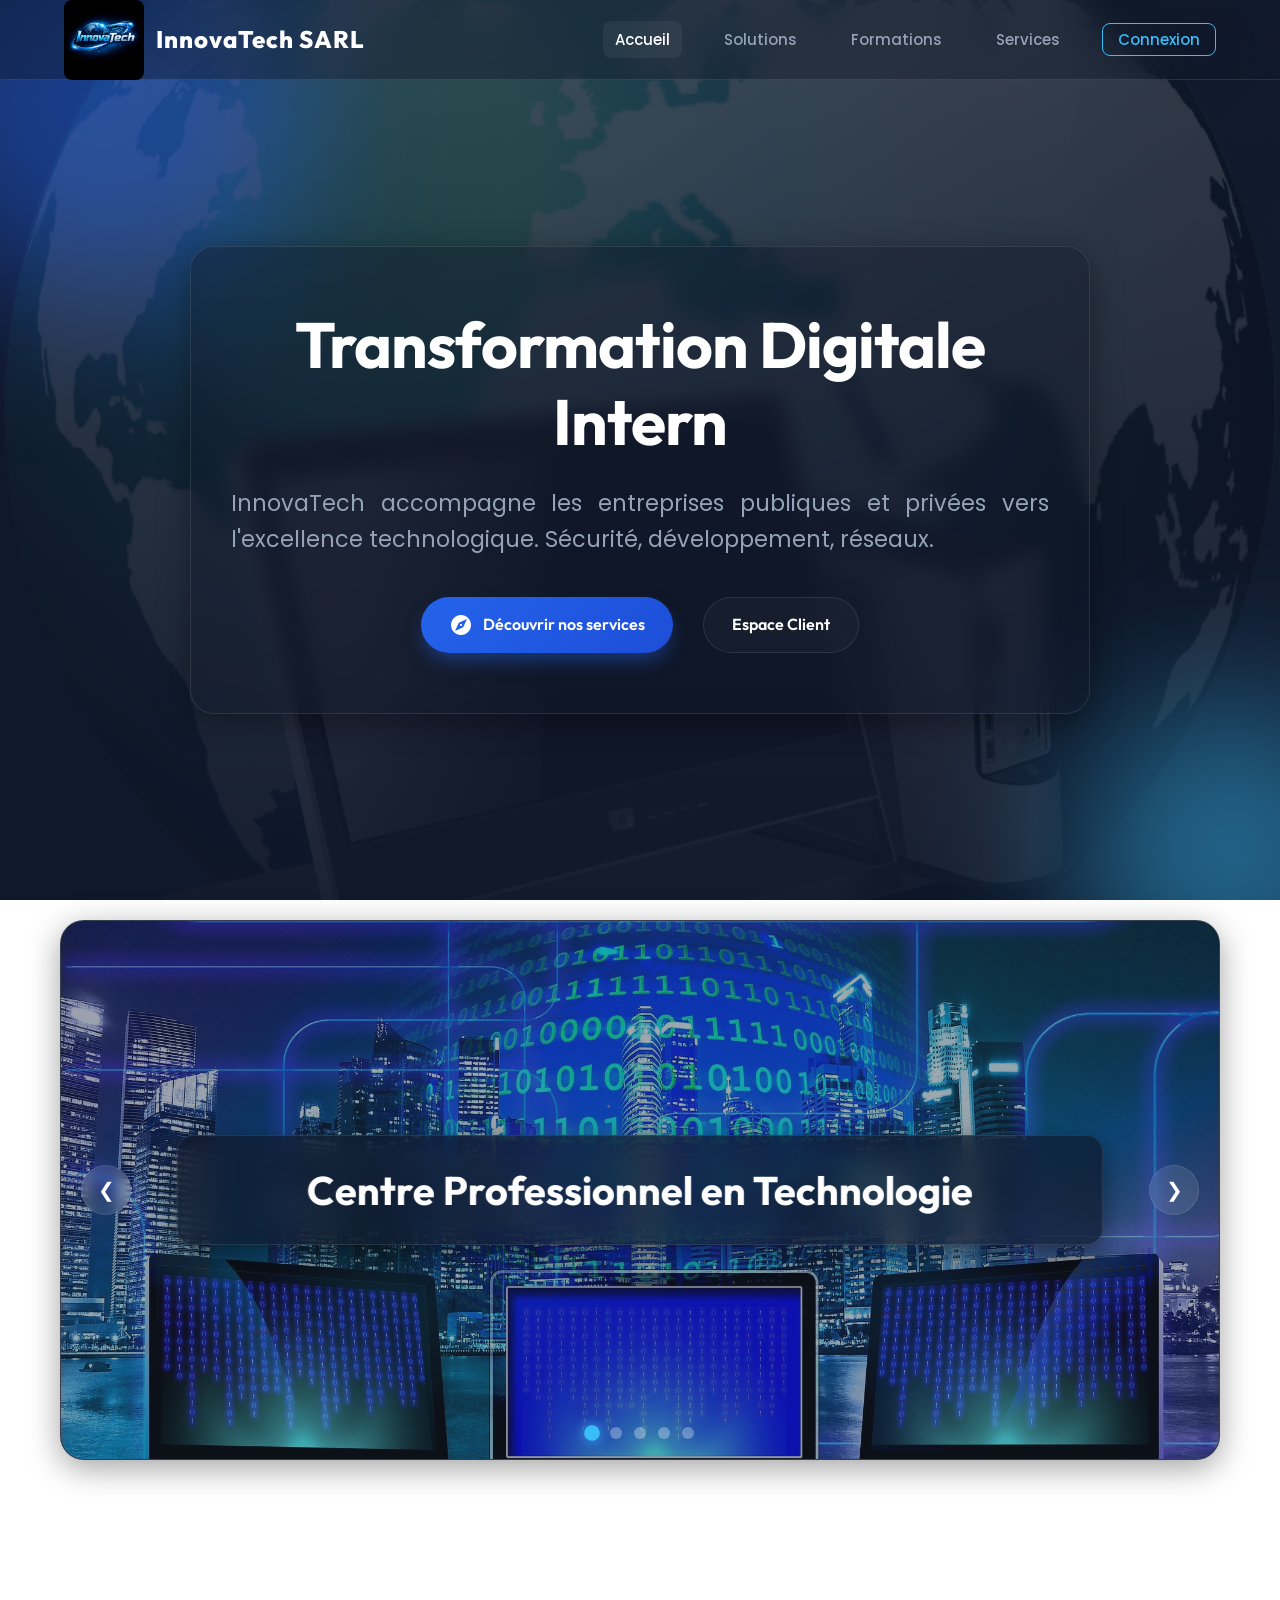
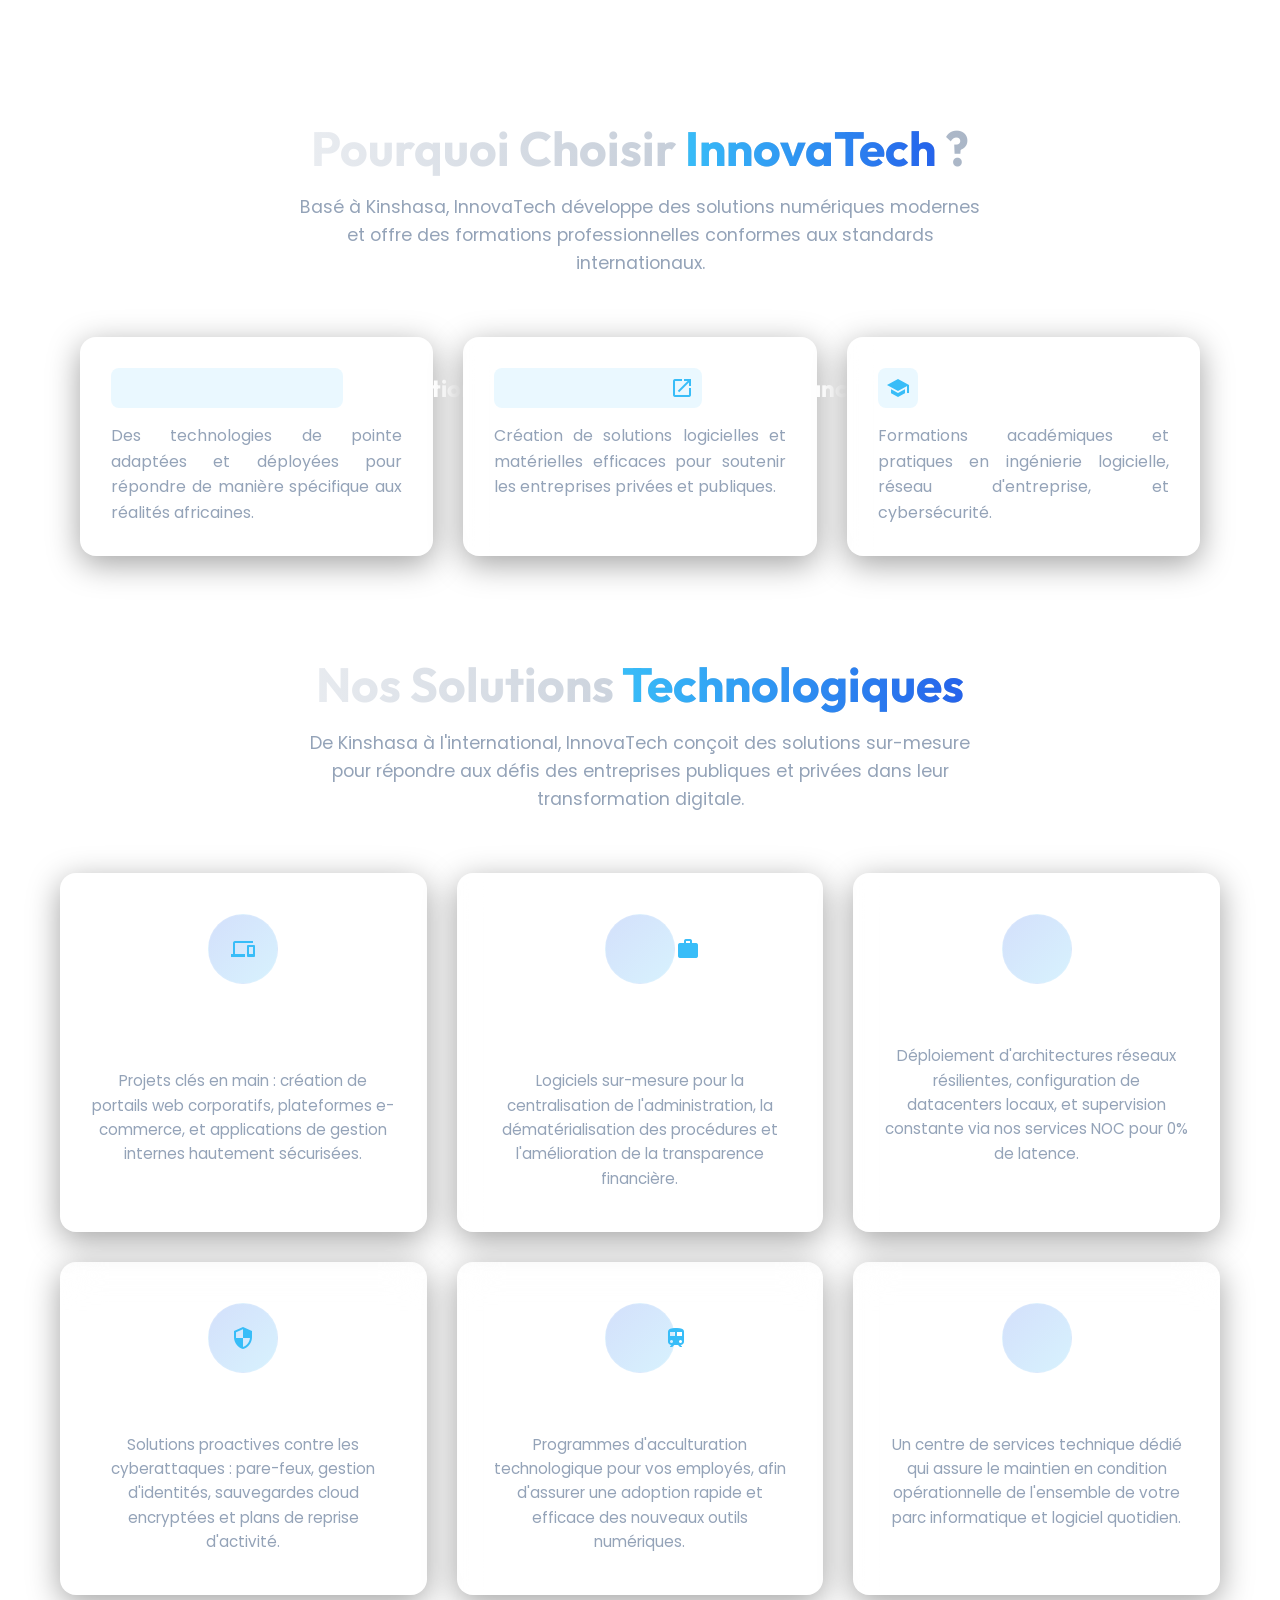
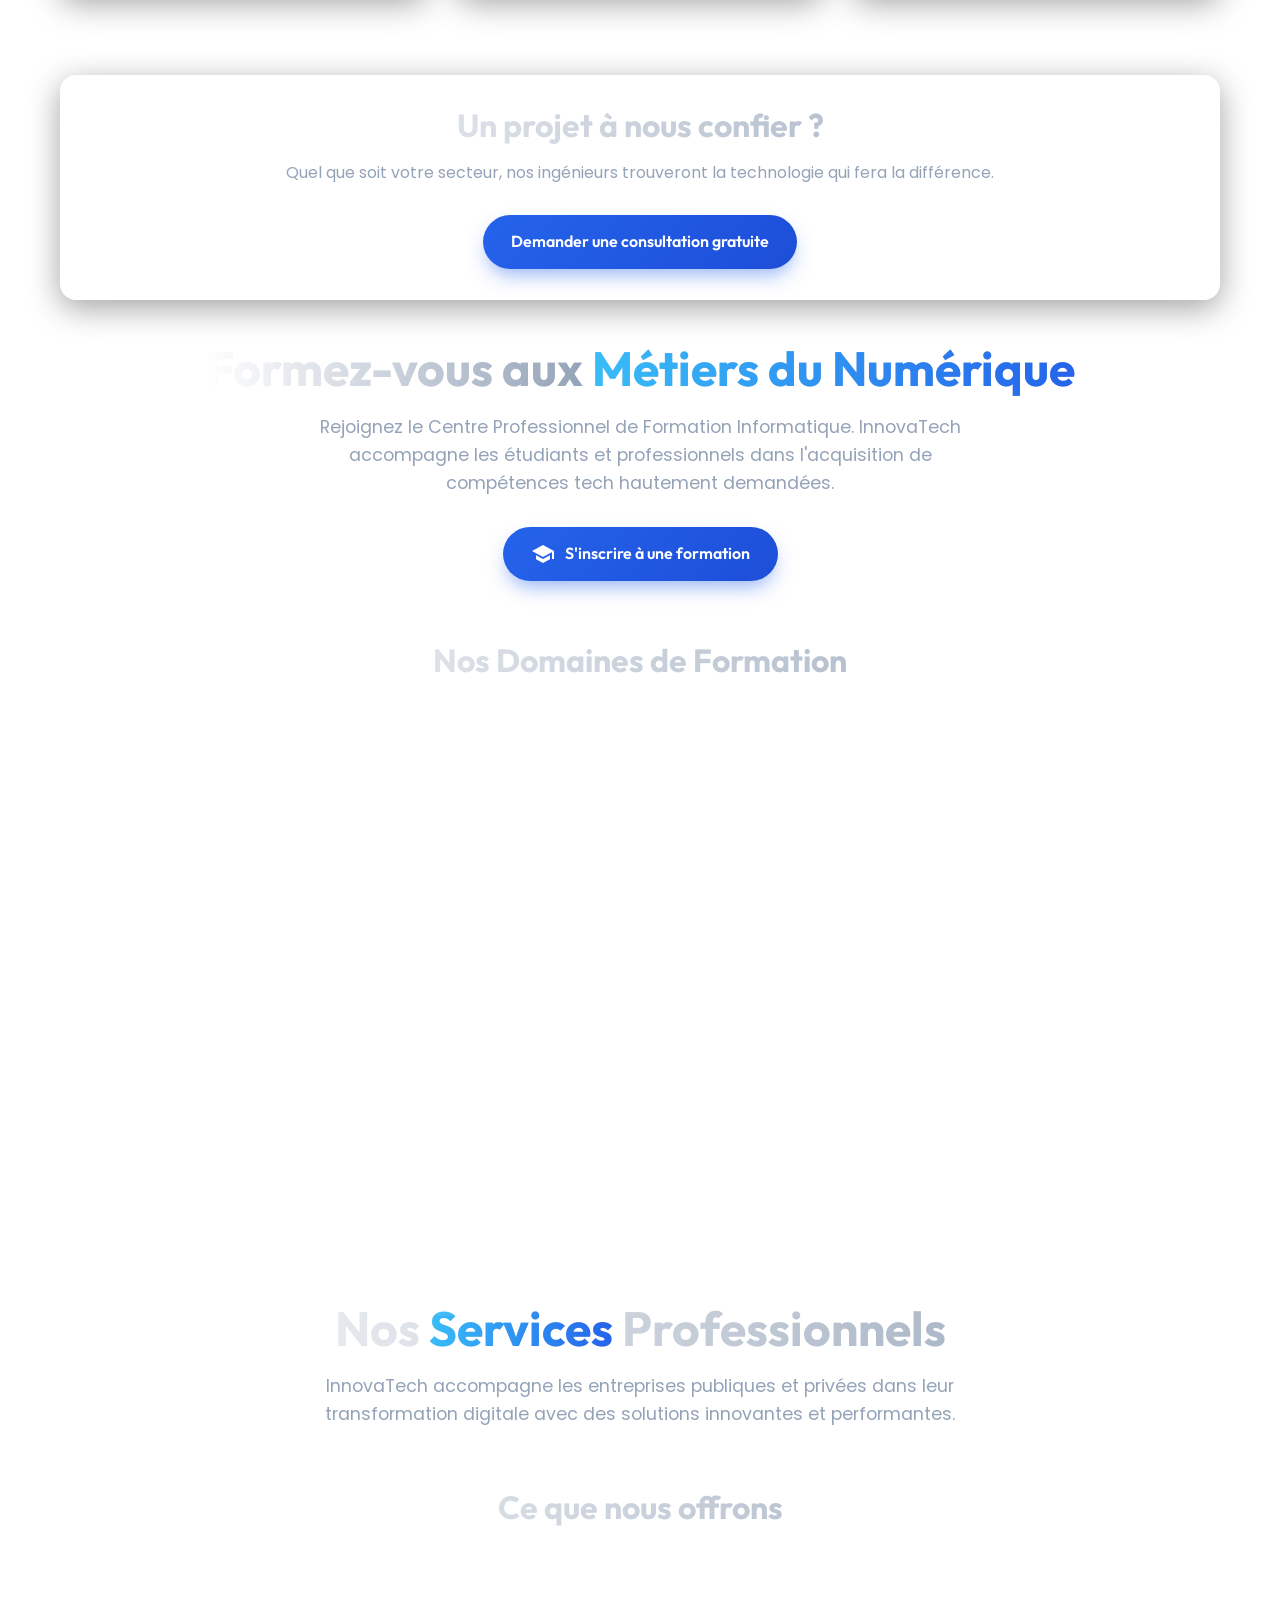
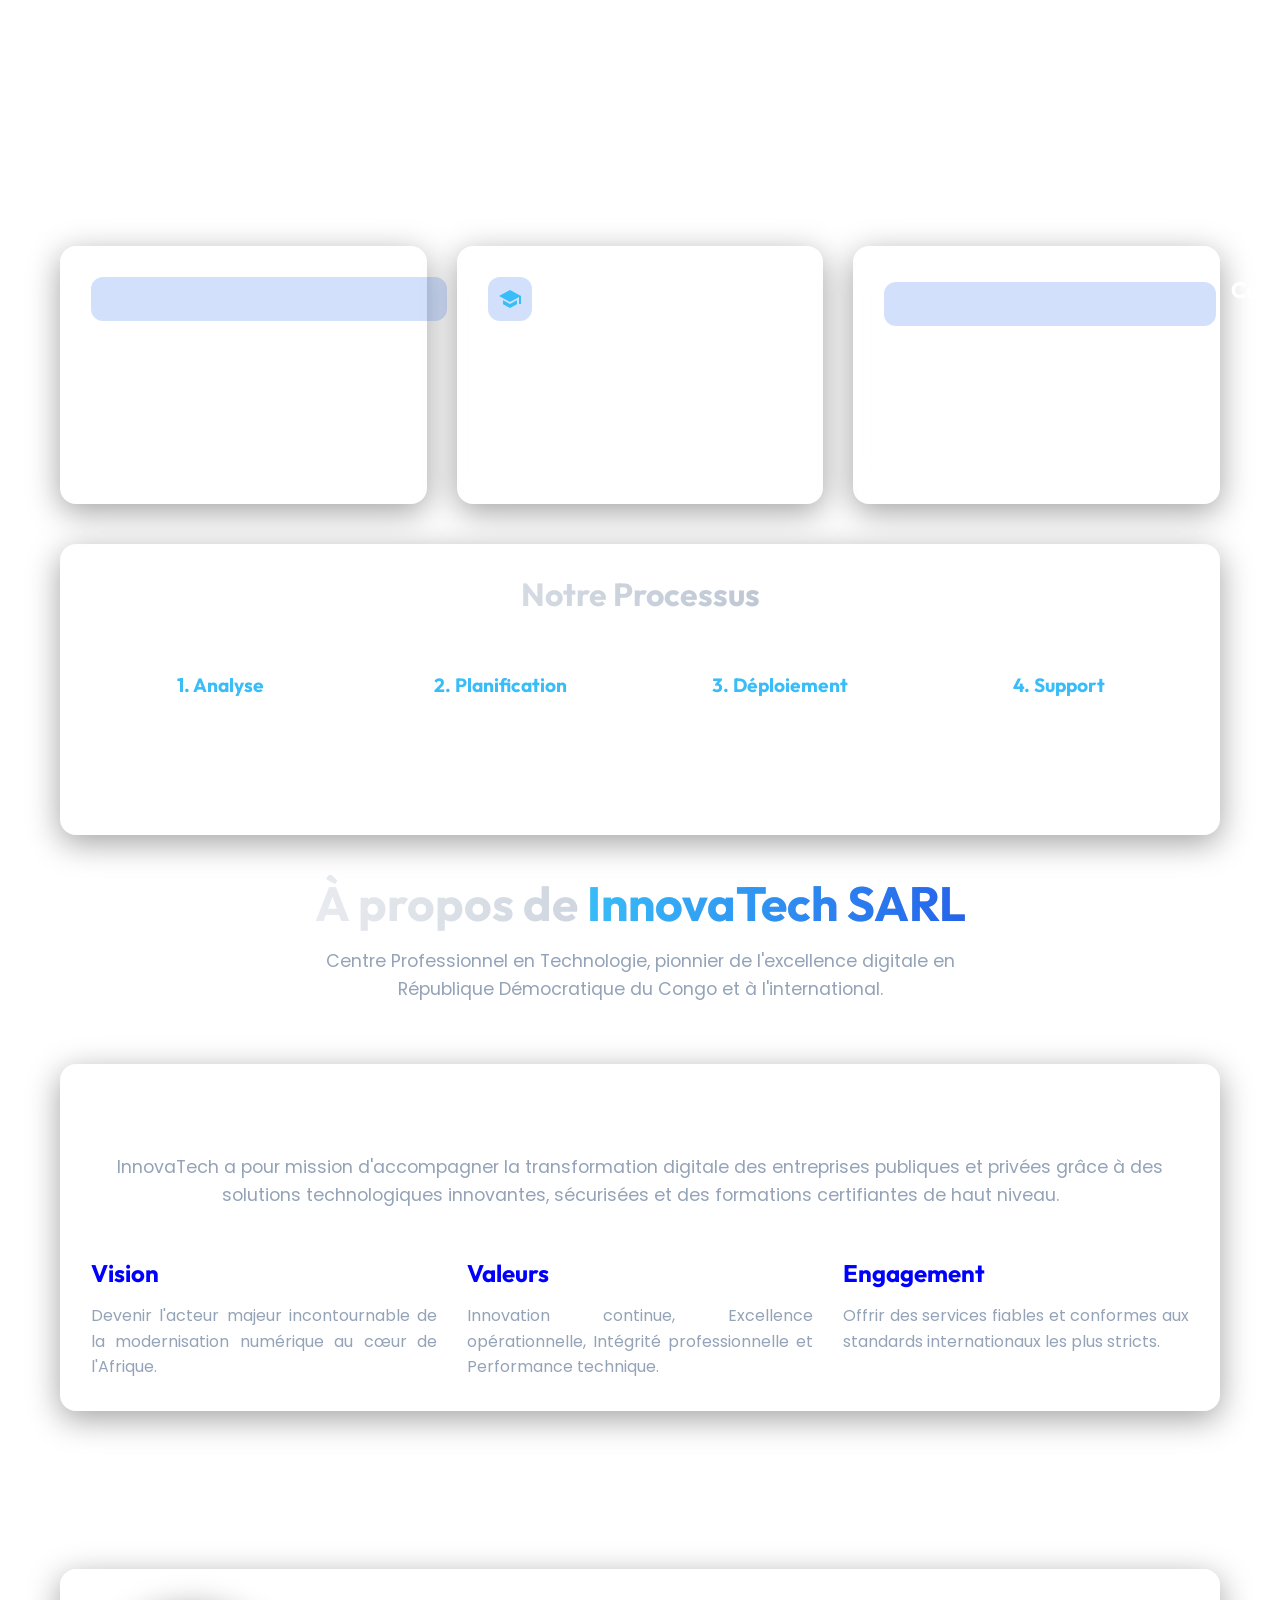
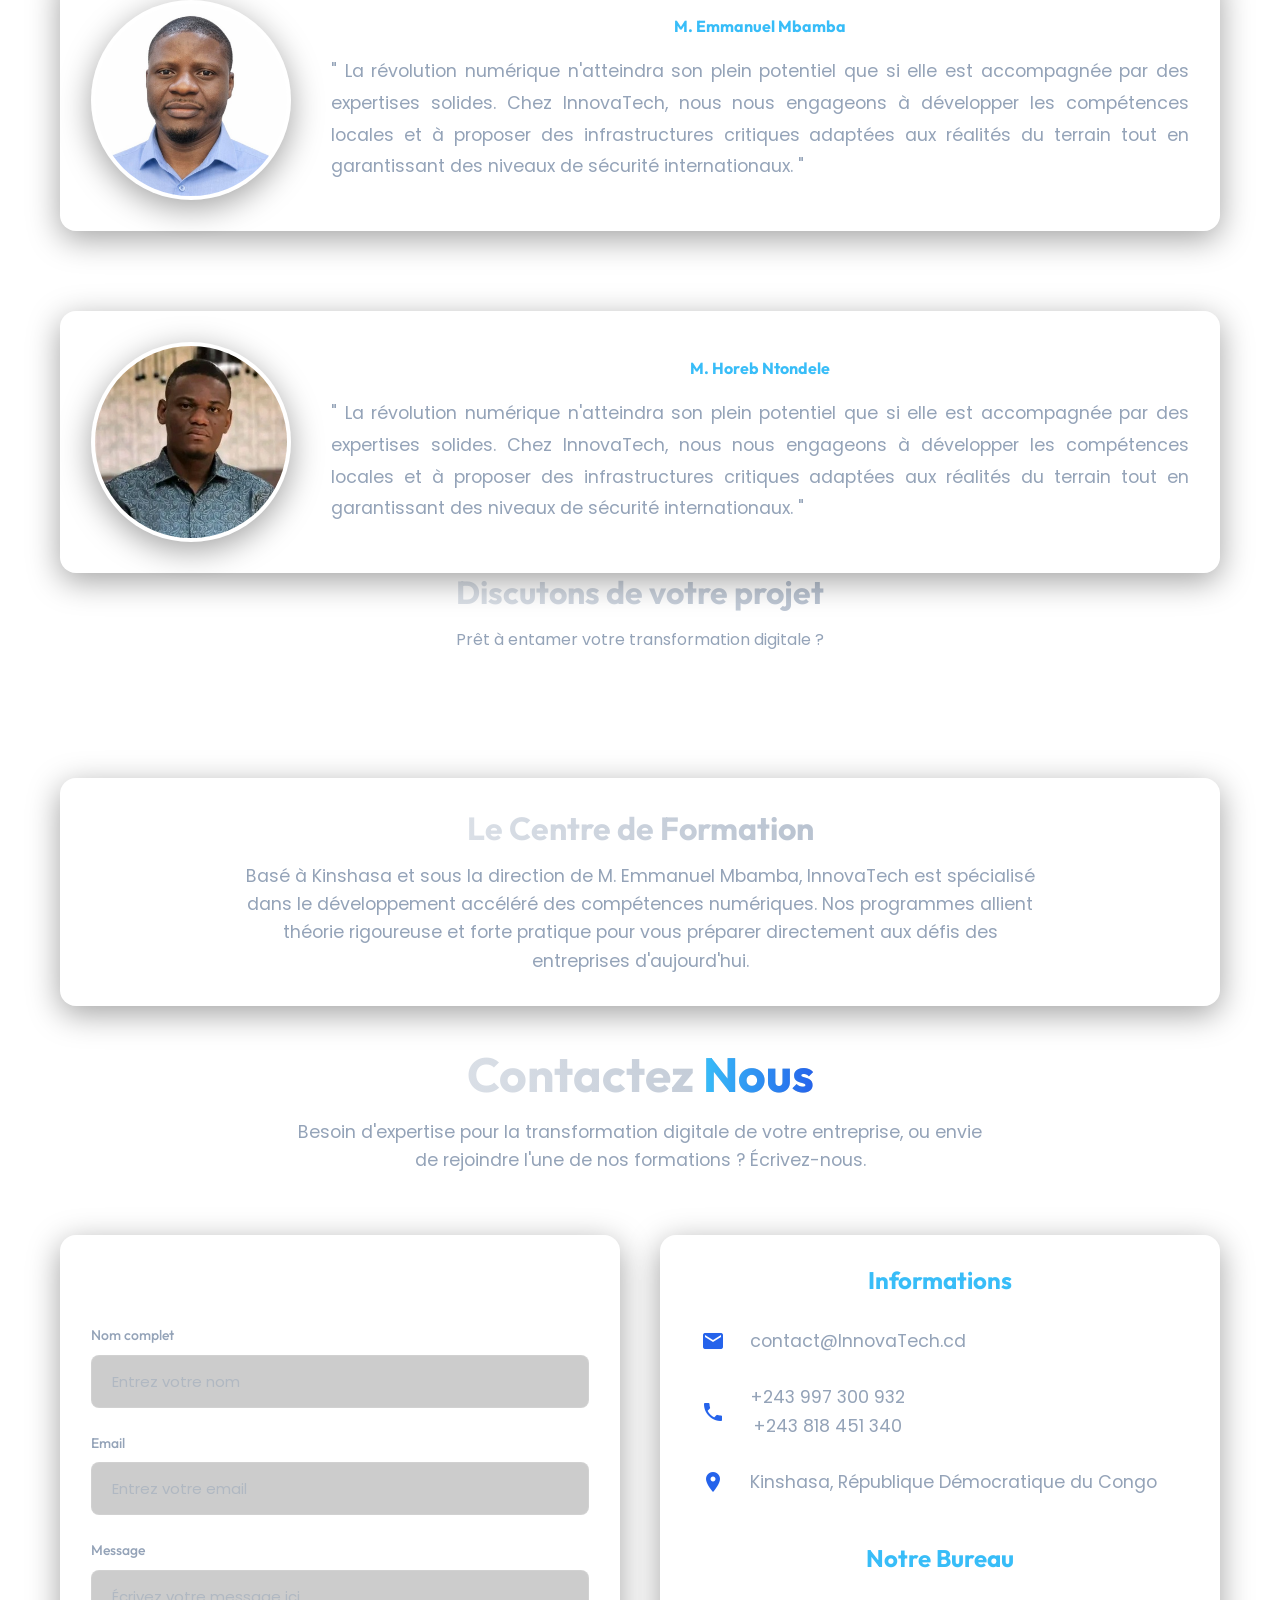
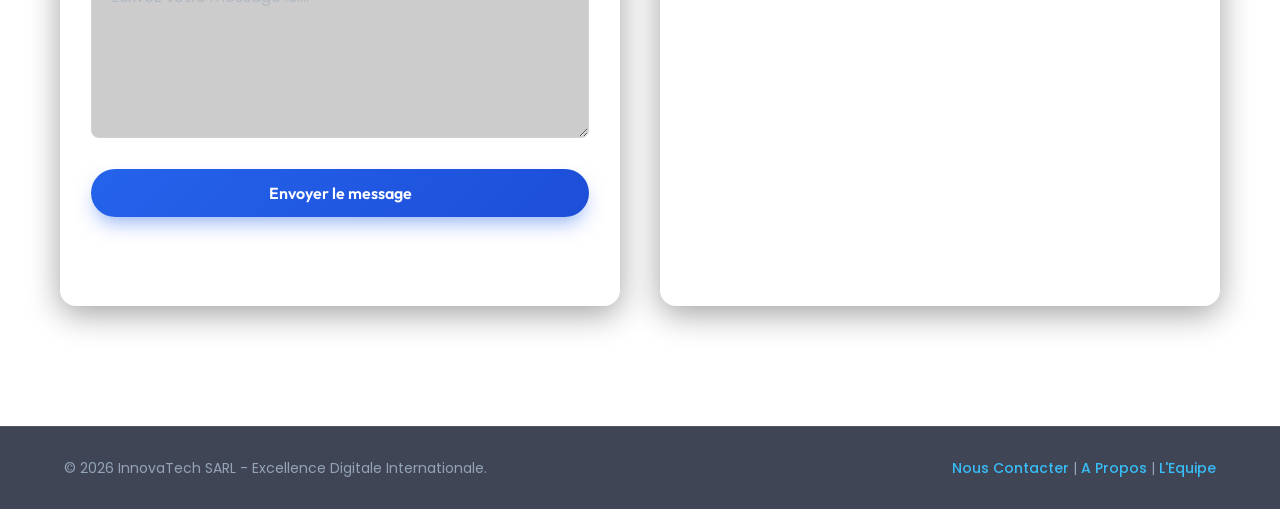
==== commit fdf8c47d: "Add files via upload" ====
--- a/index.html
+++ b/index.html
@@ -44,6 +44,7 @@
                     class="text-gradient-primary">Internationale</span></h1>
             <p style="text-align: justify;">InnovaTech accompagne les entreprises publiques et privées vers l'excellence technologique. Sécurité,
                 développement, réseaux.</p>
+            <div class="menu">
             <a href="service.html" class="btn-primary">
                 <span class="material-icons">explore</span> Découvrir nos services
             </a>
@@ -51,6 +52,21 @@
                 Espace Client
             </a>
         </div>
+        <style>
+                .menu {
+                     display: flex;
+                     gap: 20px;
+                     justify-content: center;
+                    }
+
+                    /* Pour téléphone */
+                    @media (max-width: 600px) {
+                    .menu {
+                    flex-direction: column;
+                    gap: 25px;
+                        }
+                    }
+        </style>
     </section>
 
     <!-- SLIDER SECTION -->
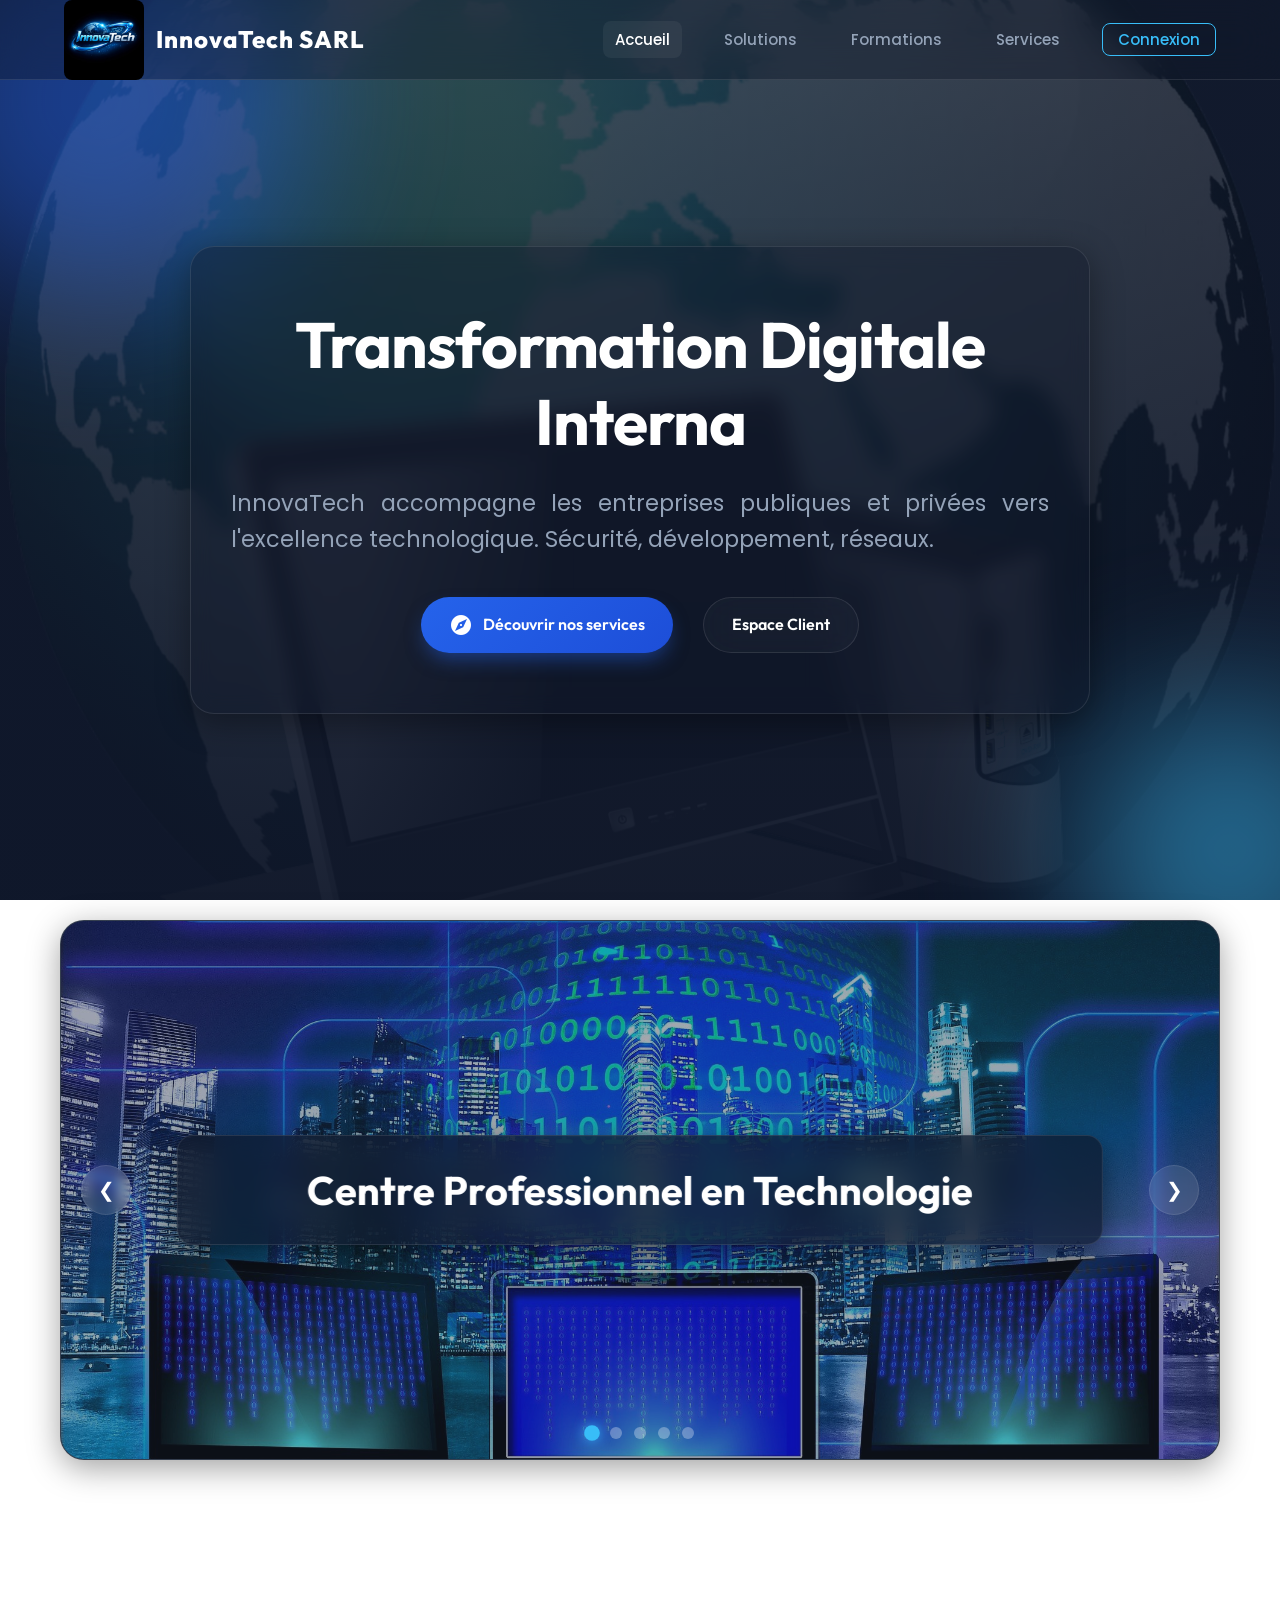
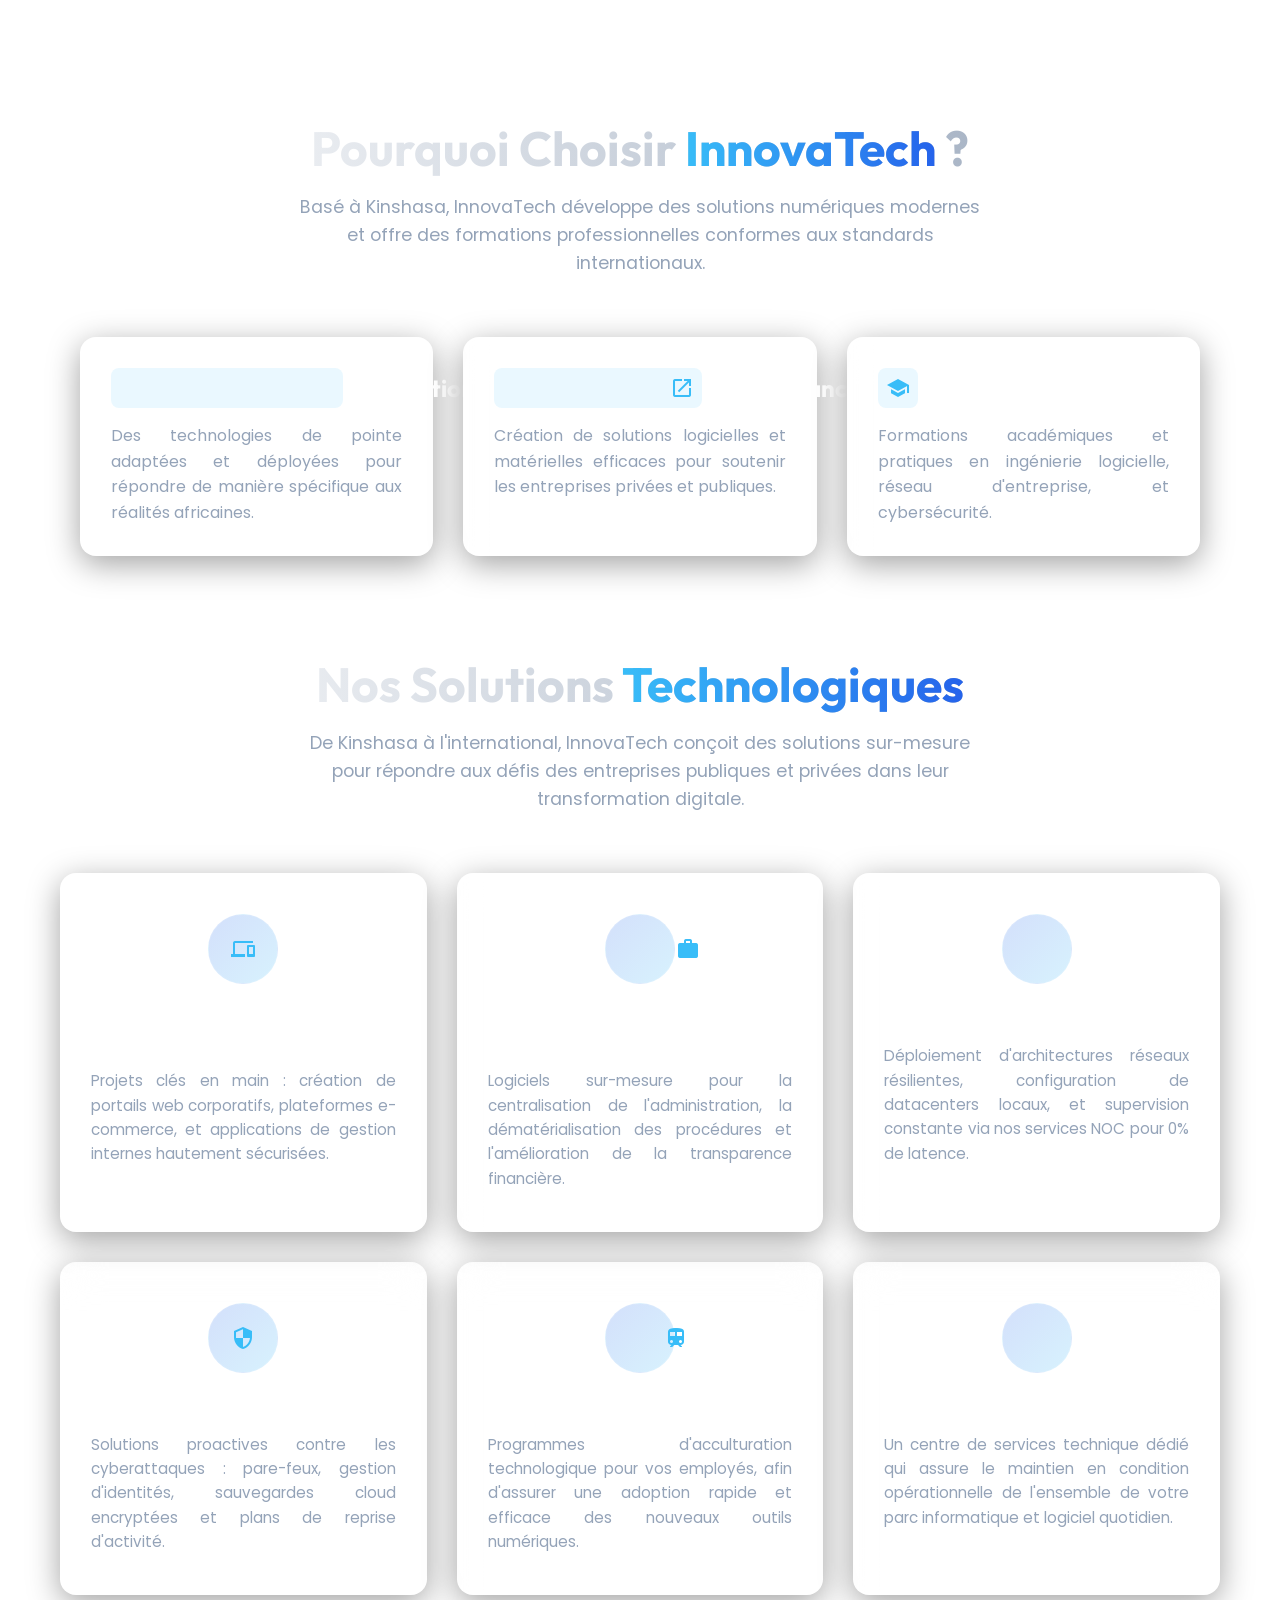
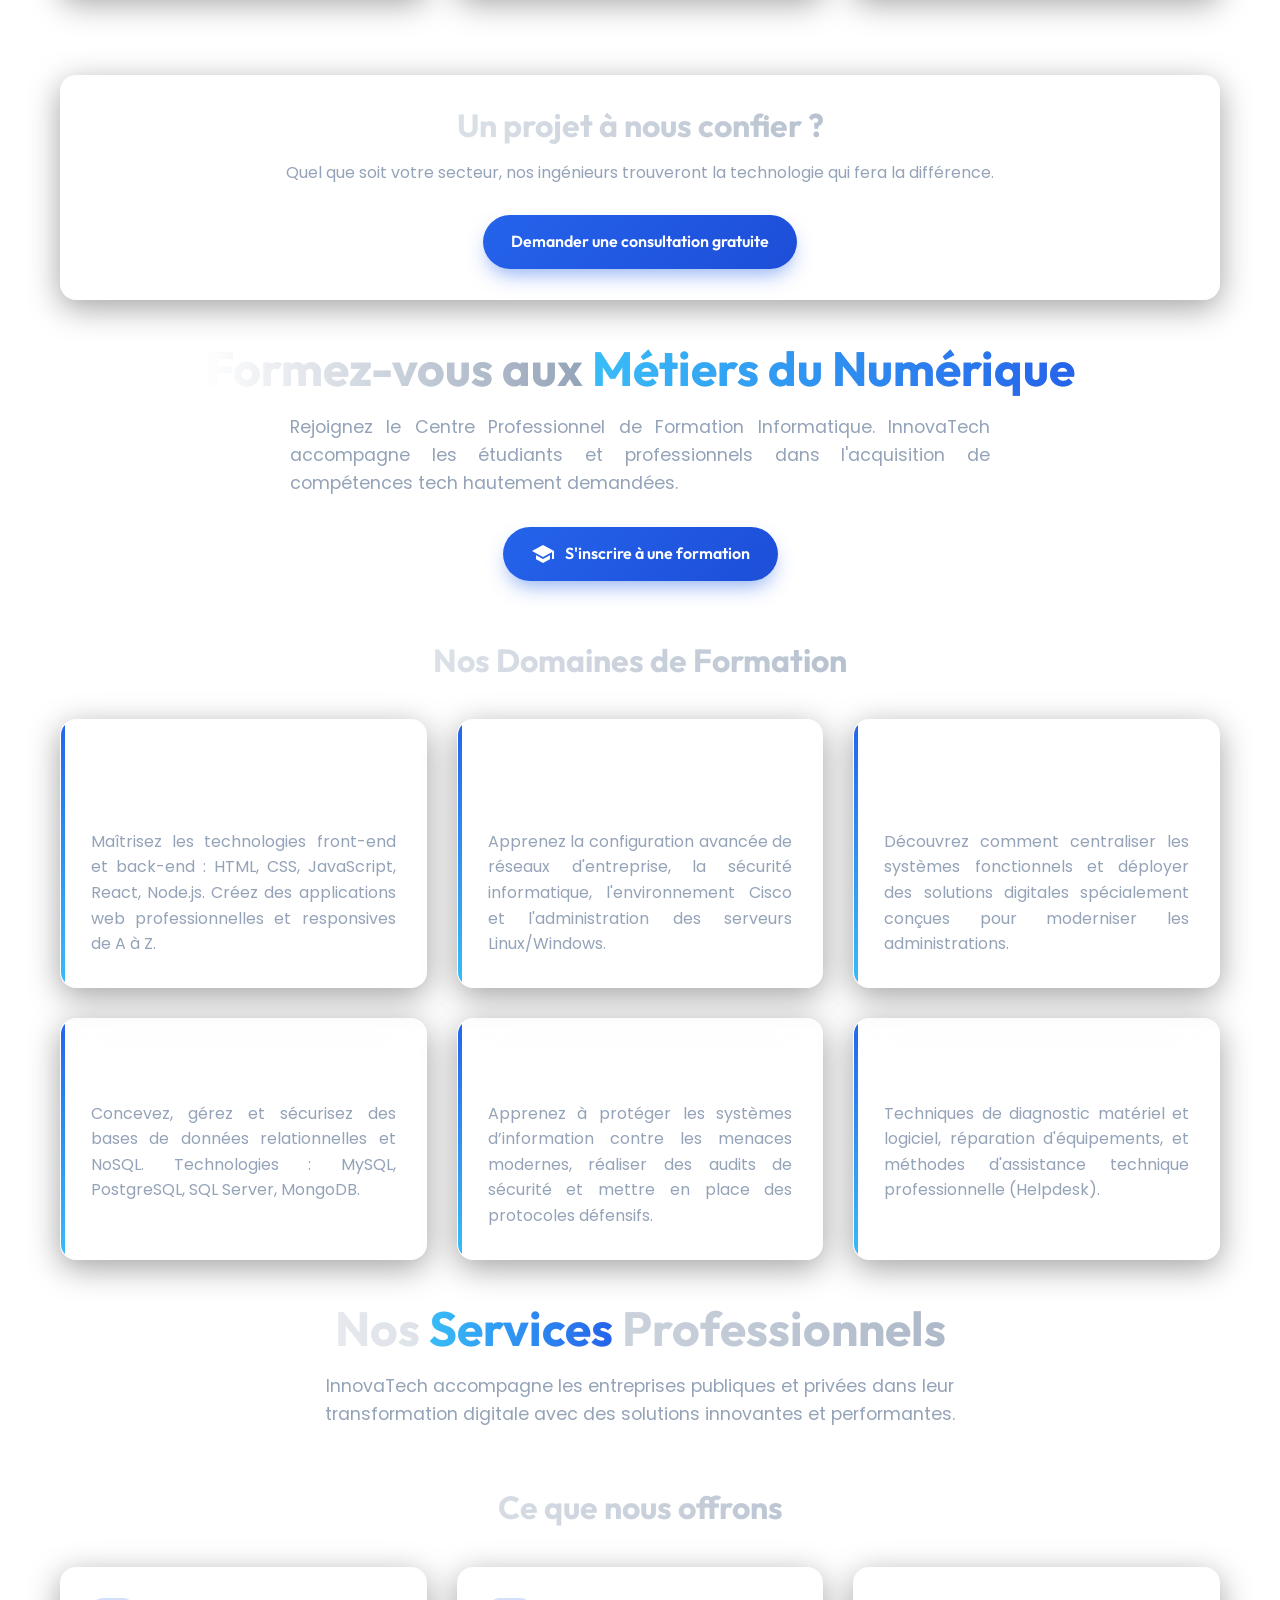
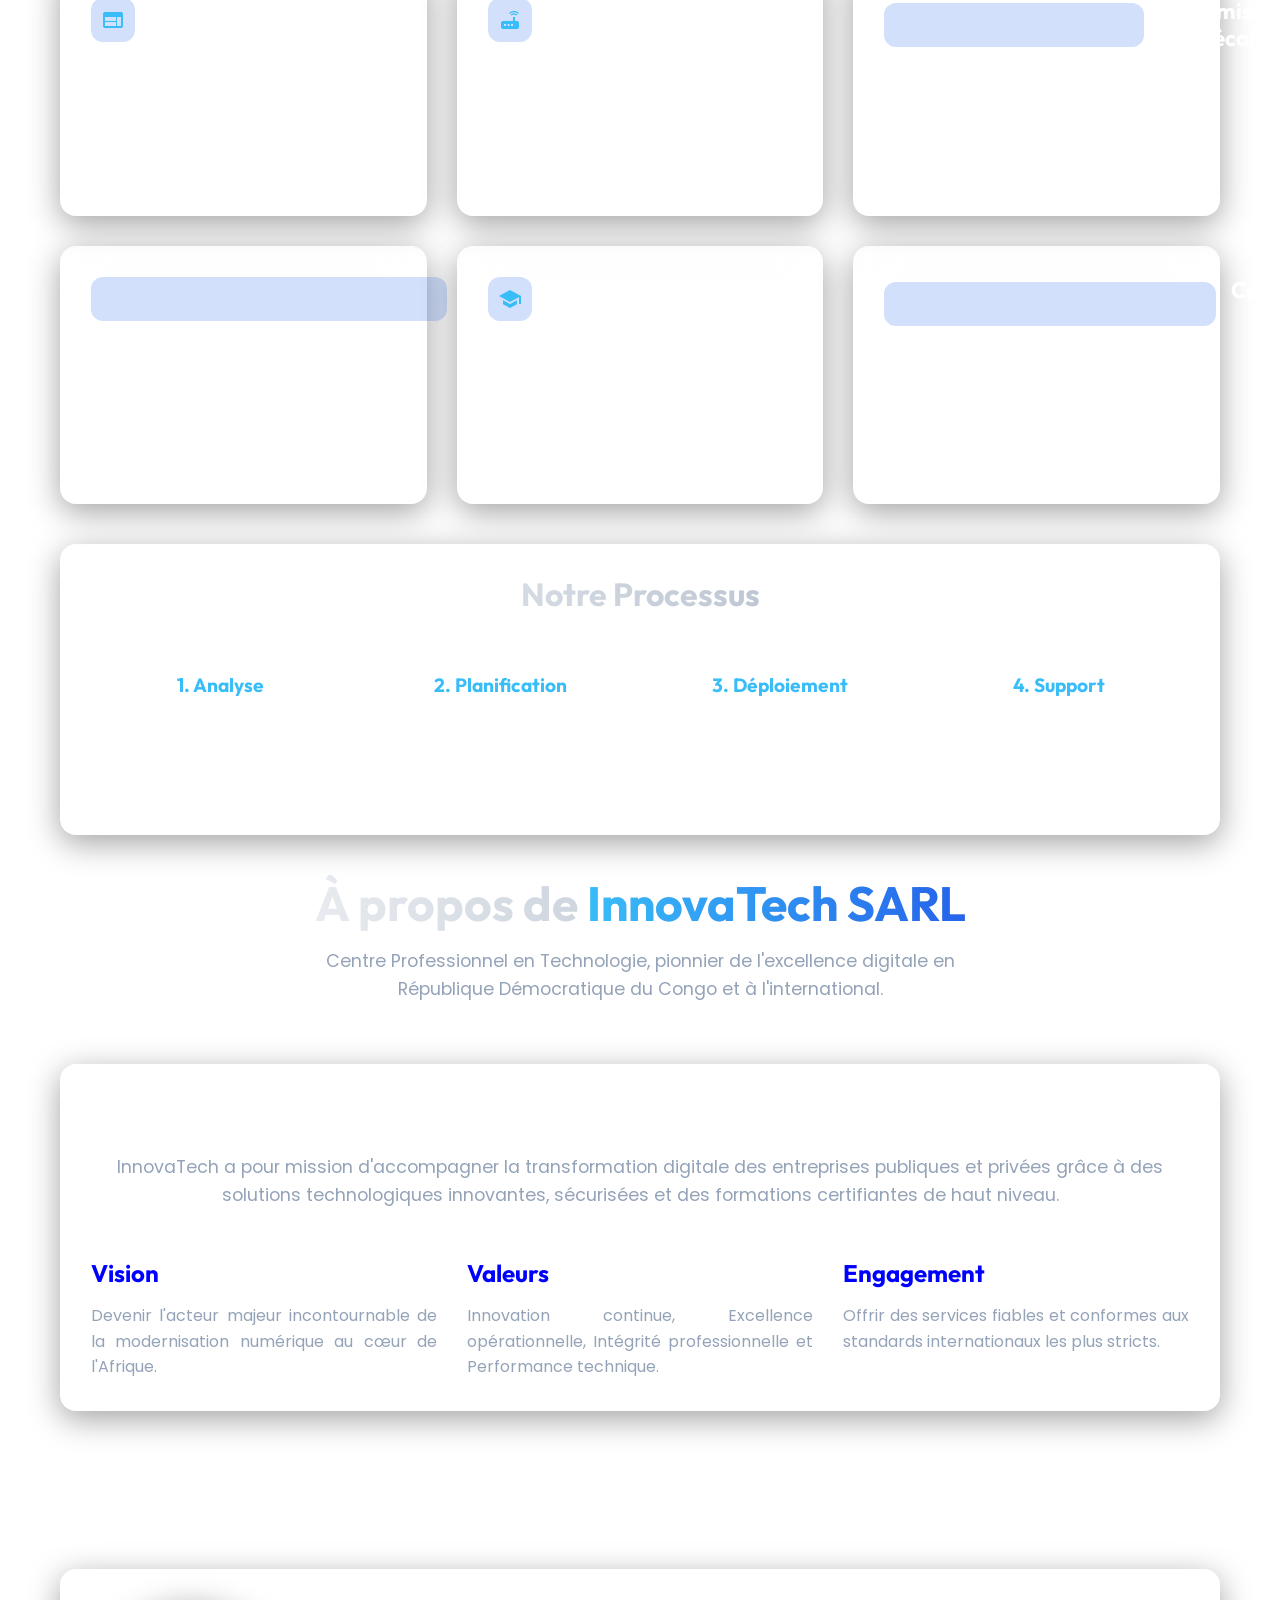
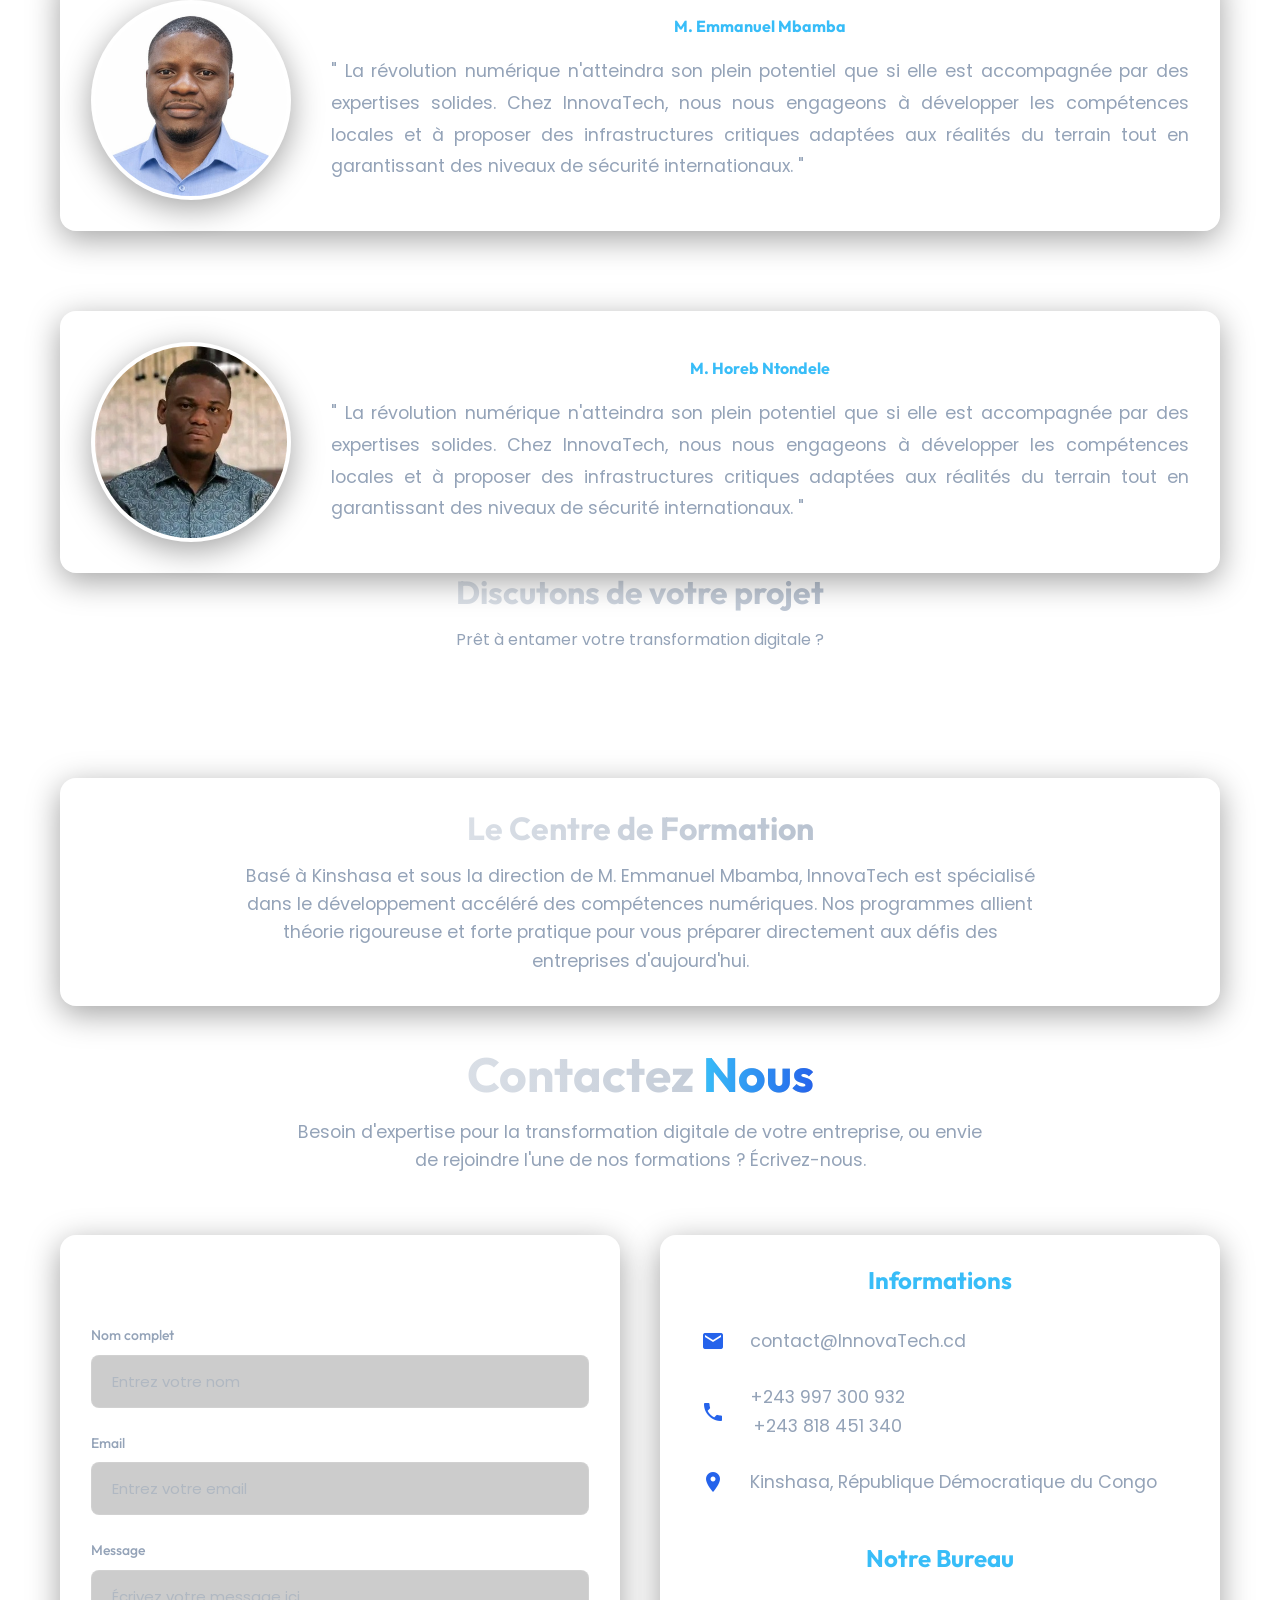
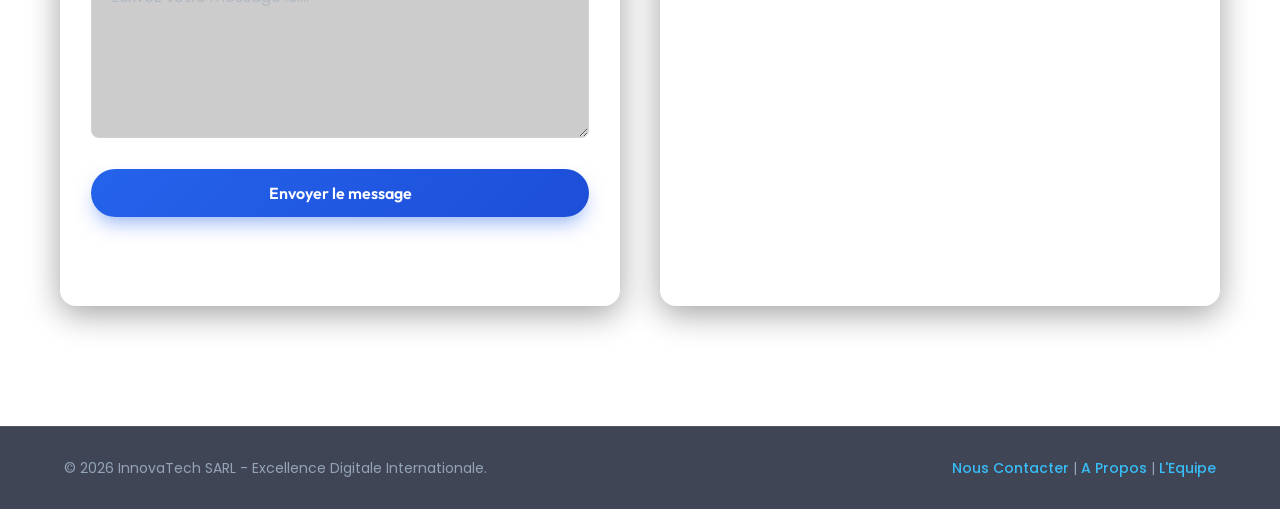
==== commit 5f5cc6a2: "Add files via upload" ====
--- a/index.html
+++ b/index.html
@@ -159,7 +159,7 @@
                         <span class="material-icons">devices</span>
                     </div>
                     <h3>Développement Web & Applications</h3>
-                    <p style="color: var(--text-muted); font-size: 0.95rem;">
+                    <p style="color: var(--text-muted); font-size: 0.95rem;text-align: justify;">
                         Projets clés en main : création de portails web corporatifs,
                         plateformes e-commerce, et applications de gestion internes hautement sécurisées.
                     </p>
@@ -170,7 +170,7 @@
                         <span class="material-icons">assured_workload</span>
                     </div>
                     <h3>Gestion des Entreprises Publiques</h3>
-                    <p style="color: var(--text-muted); font-size: 0.95rem;">
+                    <p style="color: var(--text-muted); font-size: 0.95rem;text-align: justify;">
                         Logiciels sur-mesure pour la centralisation de l'administration,
                         la dématérialisation des procédures et l'amélioration de la transparence financière.
                     </p>
@@ -181,7 +181,7 @@
                         <span class="material-icons">hub</span>
                     </div>
                     <h3>Infrastructures & Télécoms</h3>
-                    <p style="color: var(--text-muted); font-size: 0.95rem;">
+                    <p style="color: var(--text-muted); font-size: 0.95rem;text-align: justify;">
                         Déploiement d'architectures réseaux résilientes, configuration de datacenters locaux,
                         et supervision constante via nos services NOC pour 0% de latence.
                     </p>
@@ -192,7 +192,7 @@
                         <span class="material-icons">security</span>
                     </div>
                     <h3>Sécurité & Data</h3>
-                    <p style="color: var(--text-muted); font-size: 0.95rem;">
+                    <p style="color: var(--text-muted); font-size: 0.95rem;text-align: justify;">
                         Solutions proactives contre les cyberattaques : pare-feux, gestion d'identités,
                         sauvegardes cloud encryptées et plans de reprise d'activité.
                     </p>
@@ -203,7 +203,7 @@
                         <span class="material-icons">model_training</span>
                     </div>
                     <h3>Formations Corporate</h3>
-                    <p style="color: var(--text-muted); font-size: 0.95rem;">
+                    <p style="color: var(--text-muted); font-size: 0.95rem;text-align: justify;">
                         Programmes d'acculturation technologique pour vos employés,
                         afin d'assurer une adoption rapide et efficace des nouveaux outils numériques.
                     </p>
@@ -214,7 +214,7 @@
                         <span class="material-icons">handyman</span>
                     </div>
                     <h3>Support IT Intégral</h3>
-                    <p style="color: var(--text-muted); font-size: 0.95rem;">
+                    <p style="color: var(--text-muted); font-size: 0.95rem;text-align: justify;">
                         Un centre de services technique dédié qui assure le maintien en condition
                         opérationnelle de l'ensemble de votre parc informatique et logiciel quotidien.
                     </p>
@@ -240,7 +240,7 @@
         <section class="section-header">
             <h1 class="section-title"><span class="text-gradient">Formez-vous aux</span> <span
                     class="text-gradient-primary">Métiers du Numérique</span></h1>
-            <p class="section-subtitle">
+            <p class="section-subtitle" style="text-align: justify;">
                 Rejoignez le Centre Professionnel de Formation Informatique. InnovaTech accompagne les étudiants et
                 professionnels dans l'acquisition de compétences tech hautement demandées.
             </p>
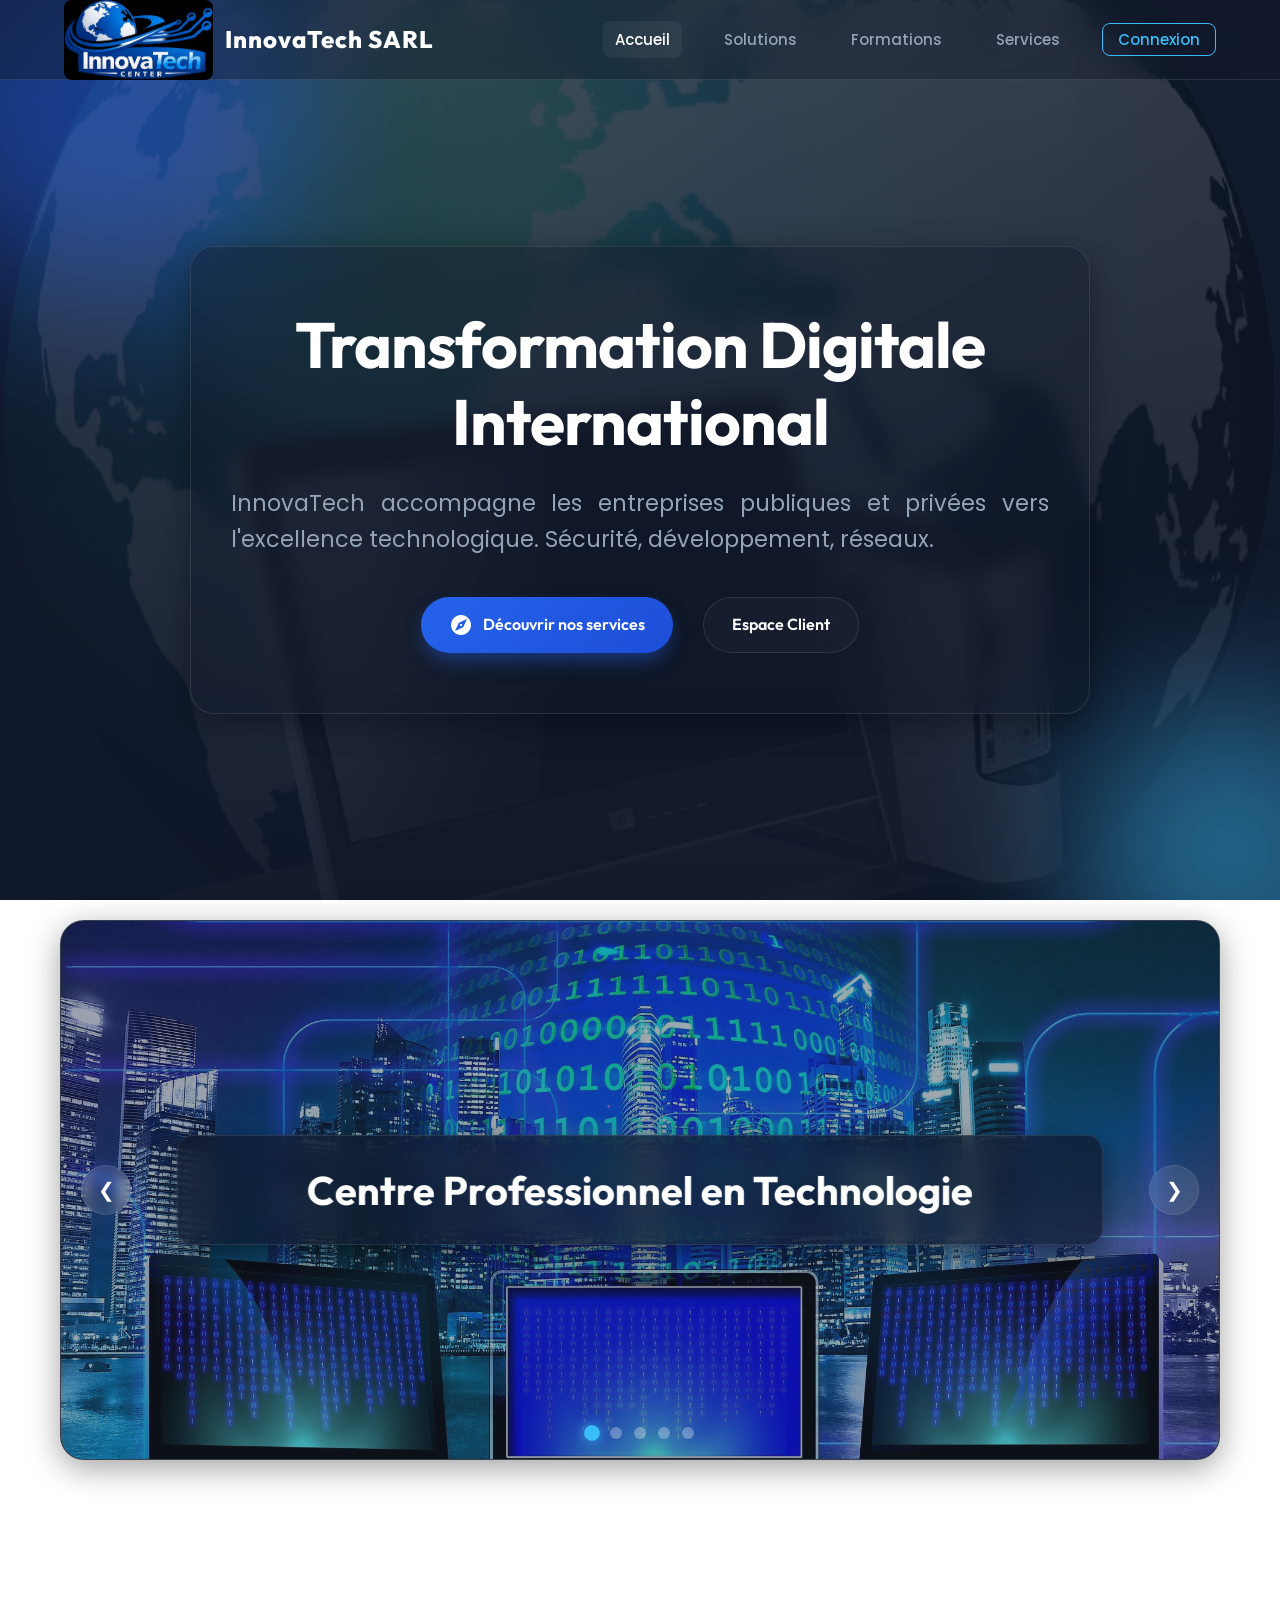
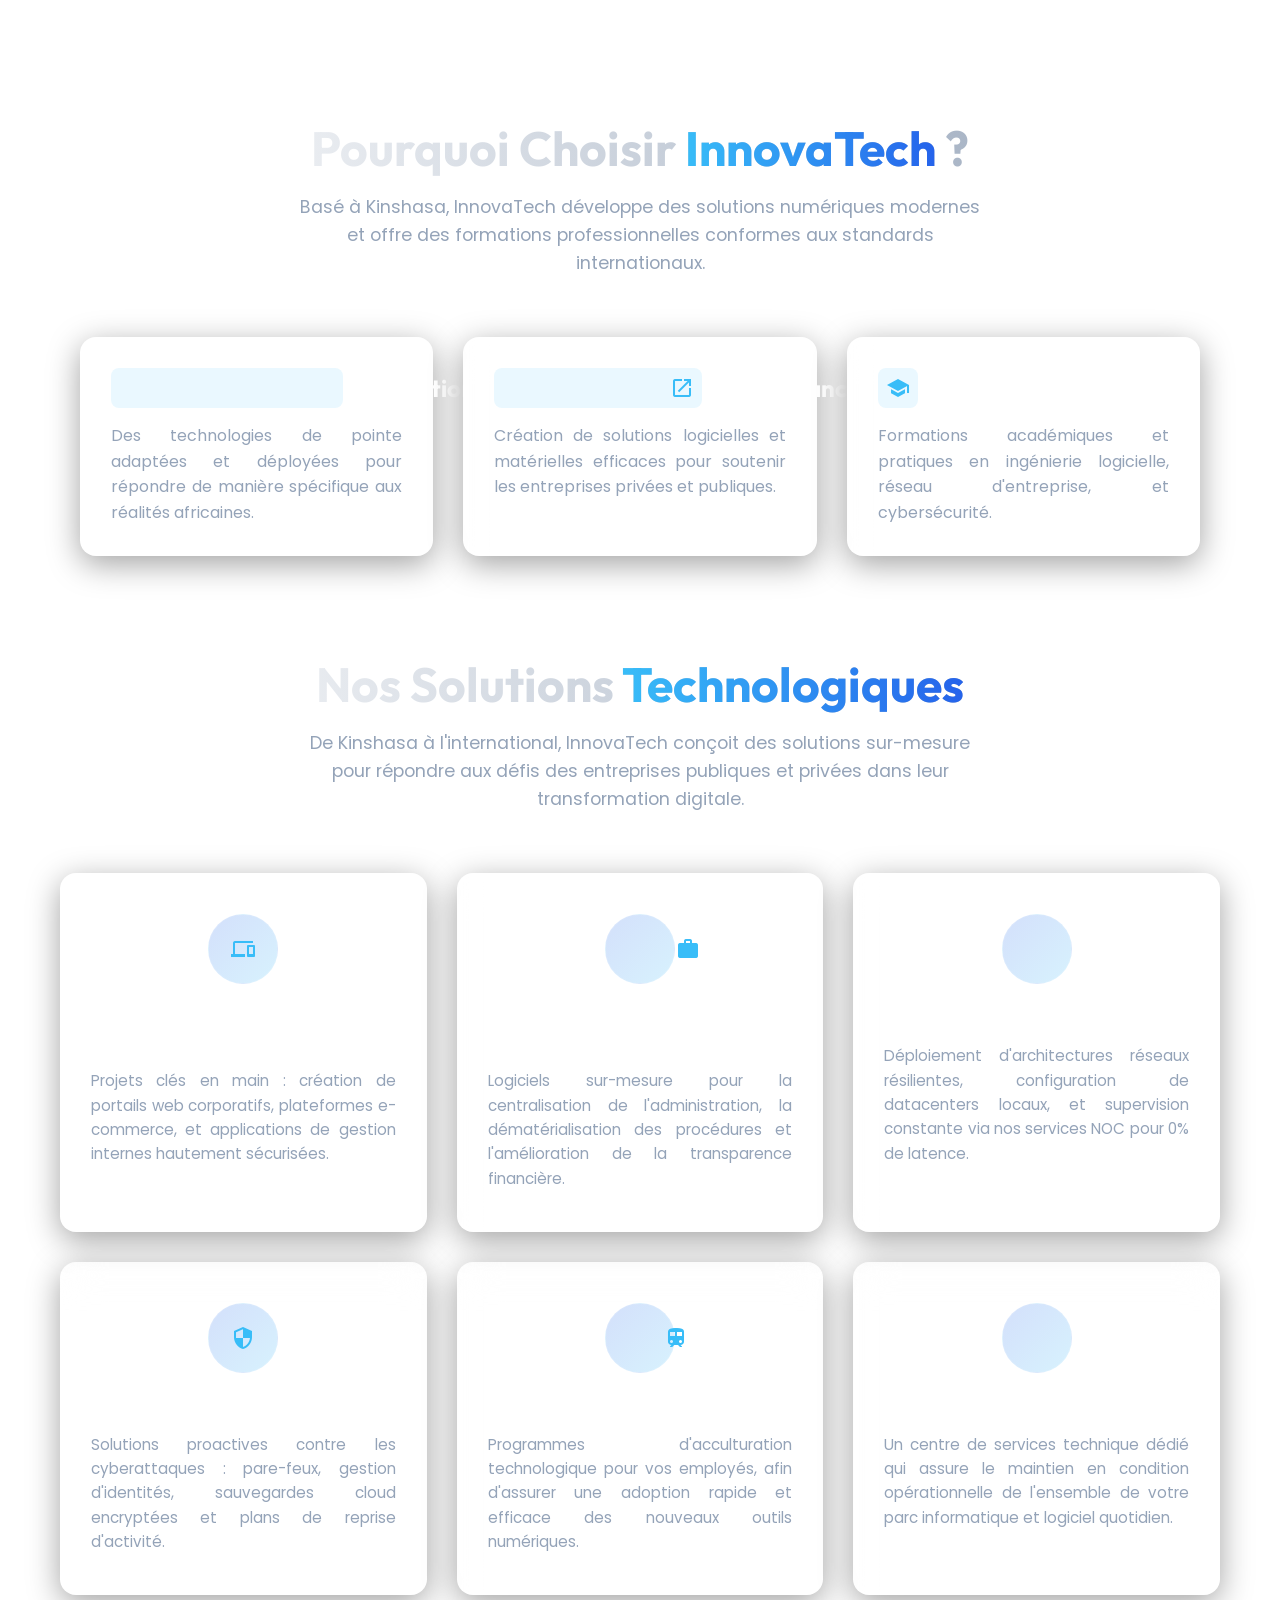
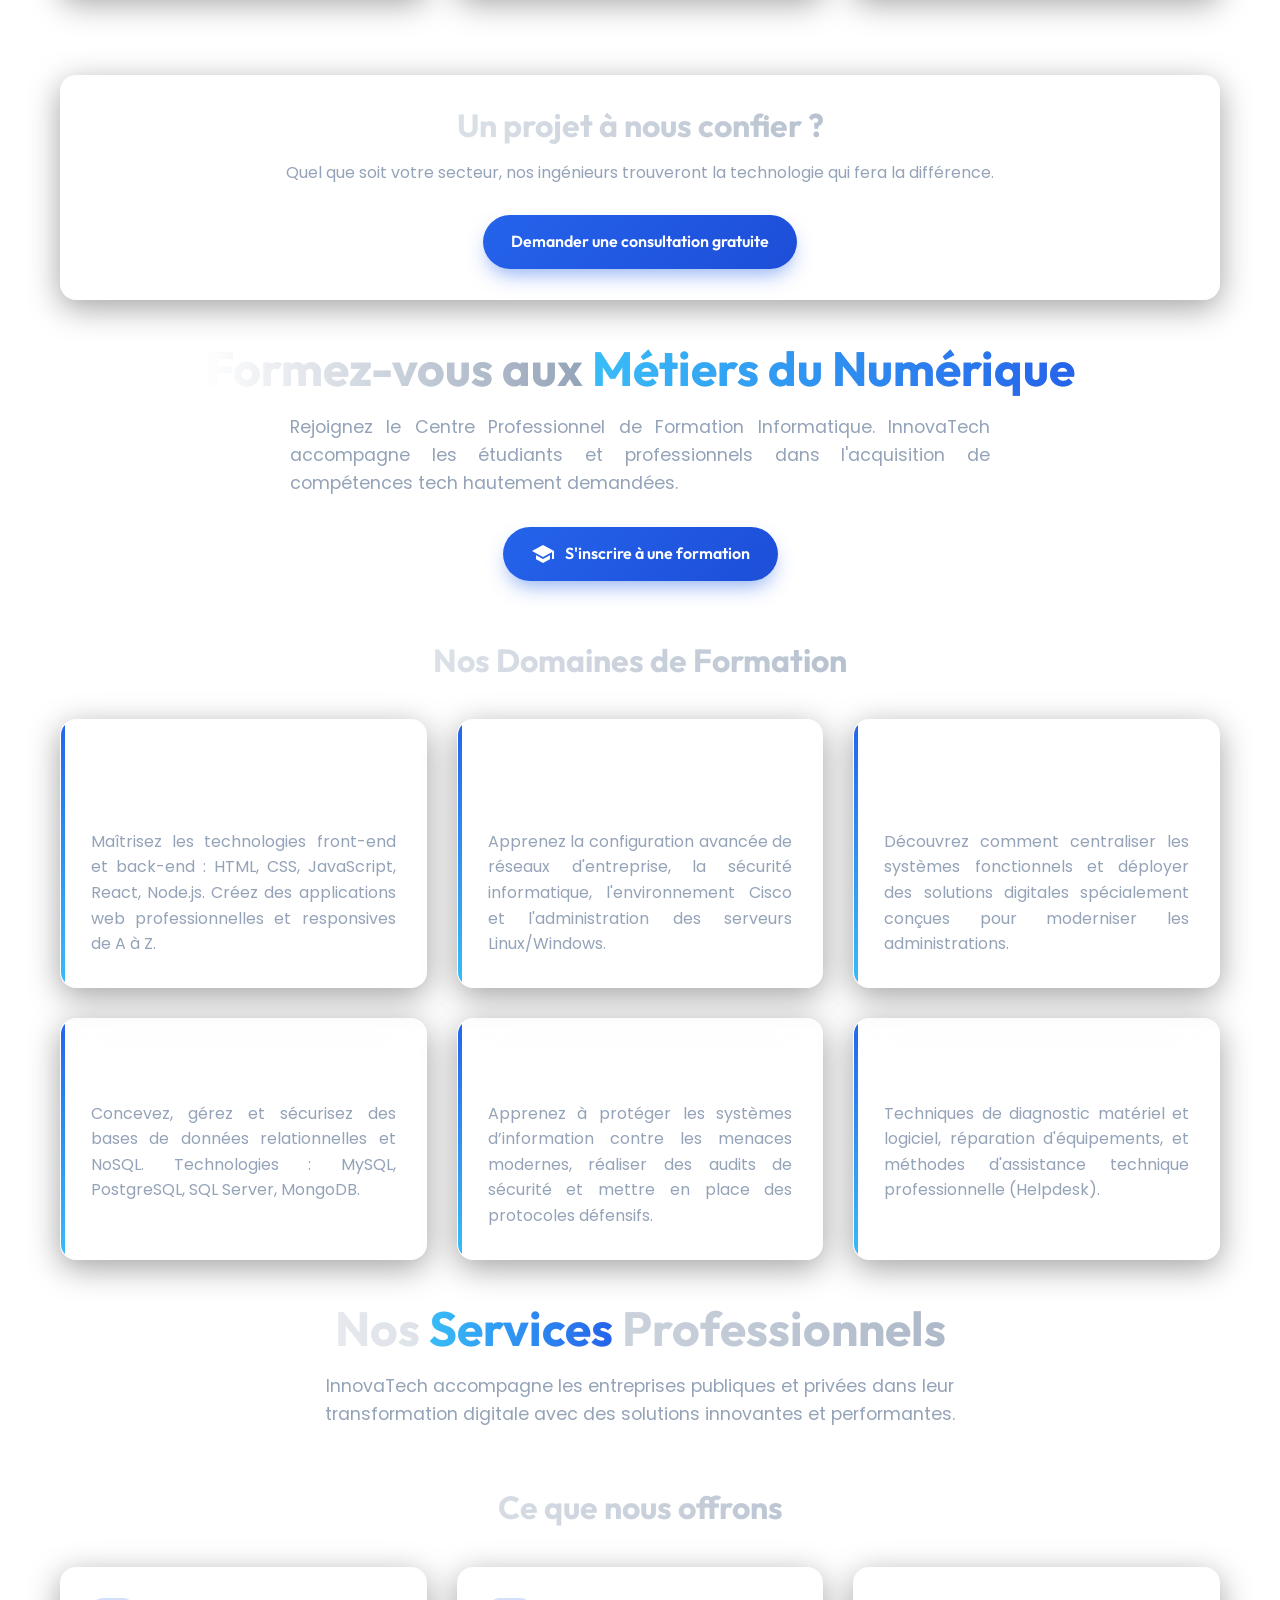
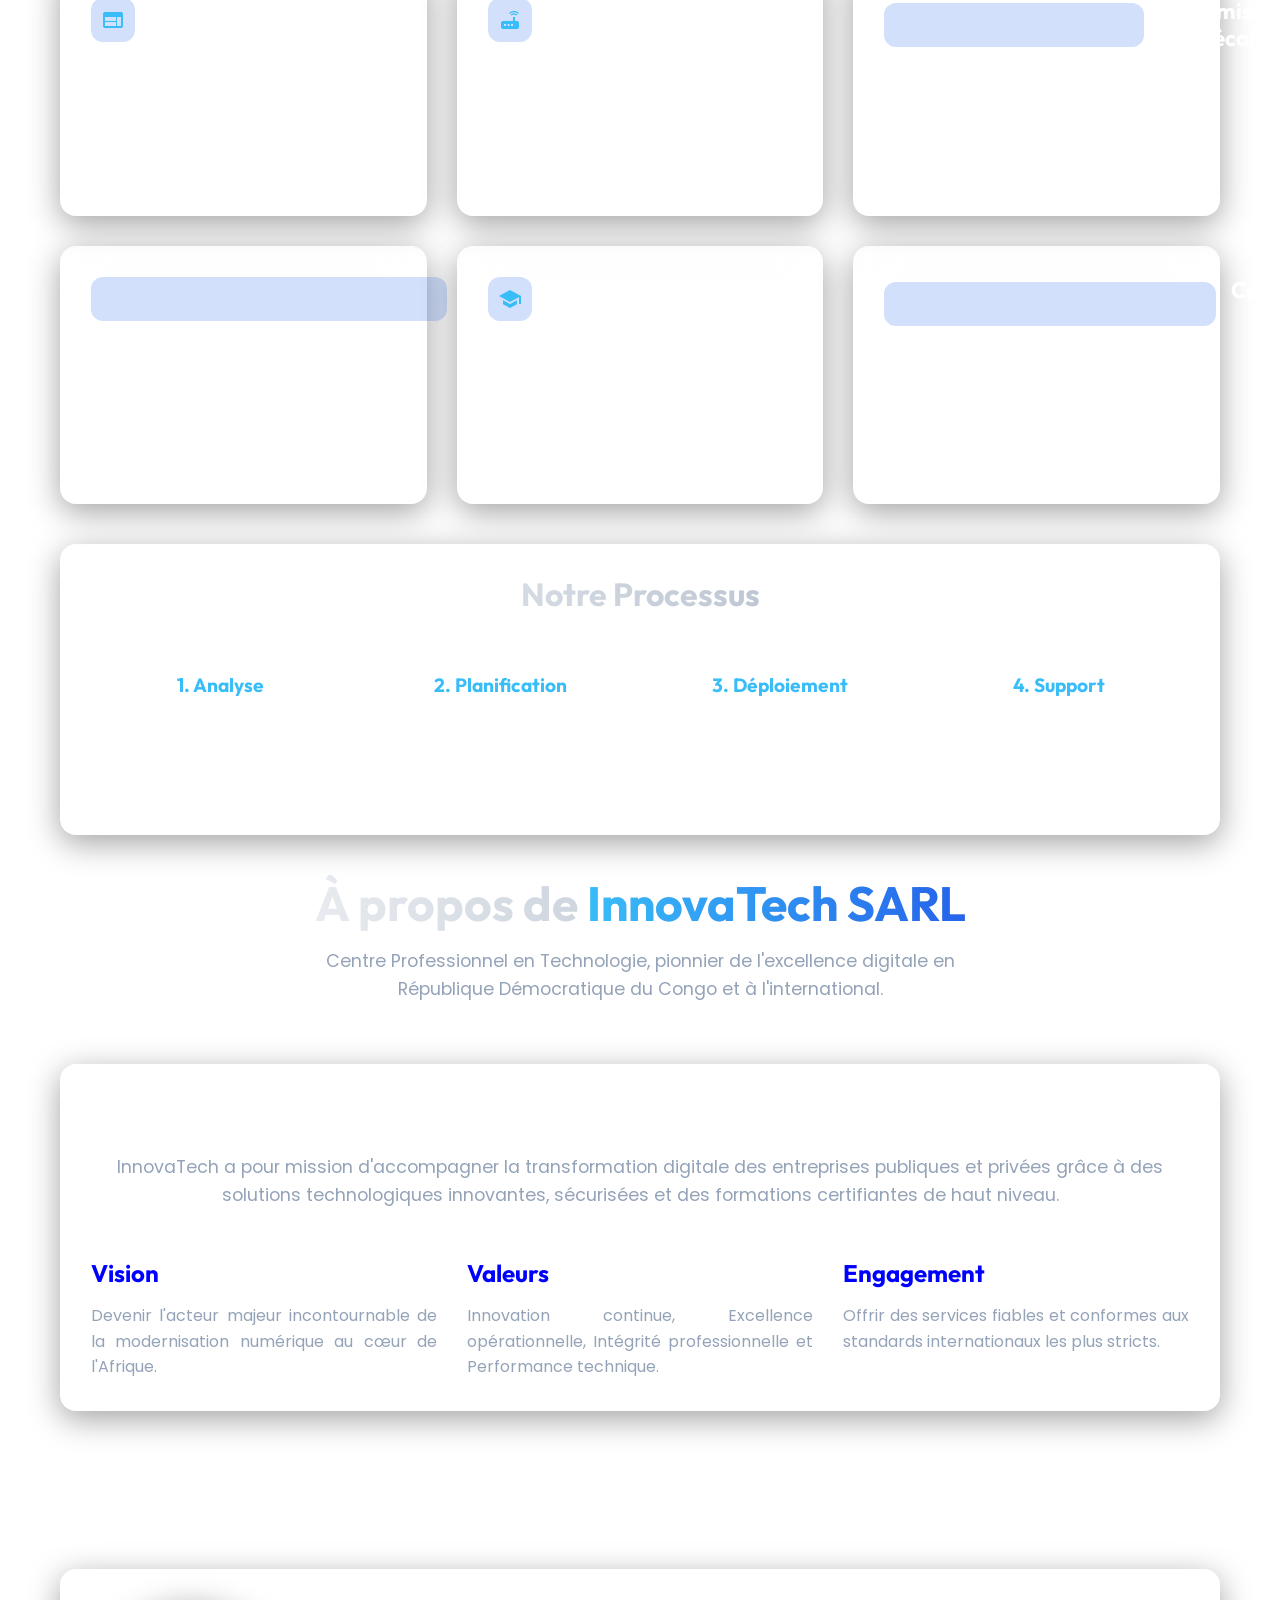
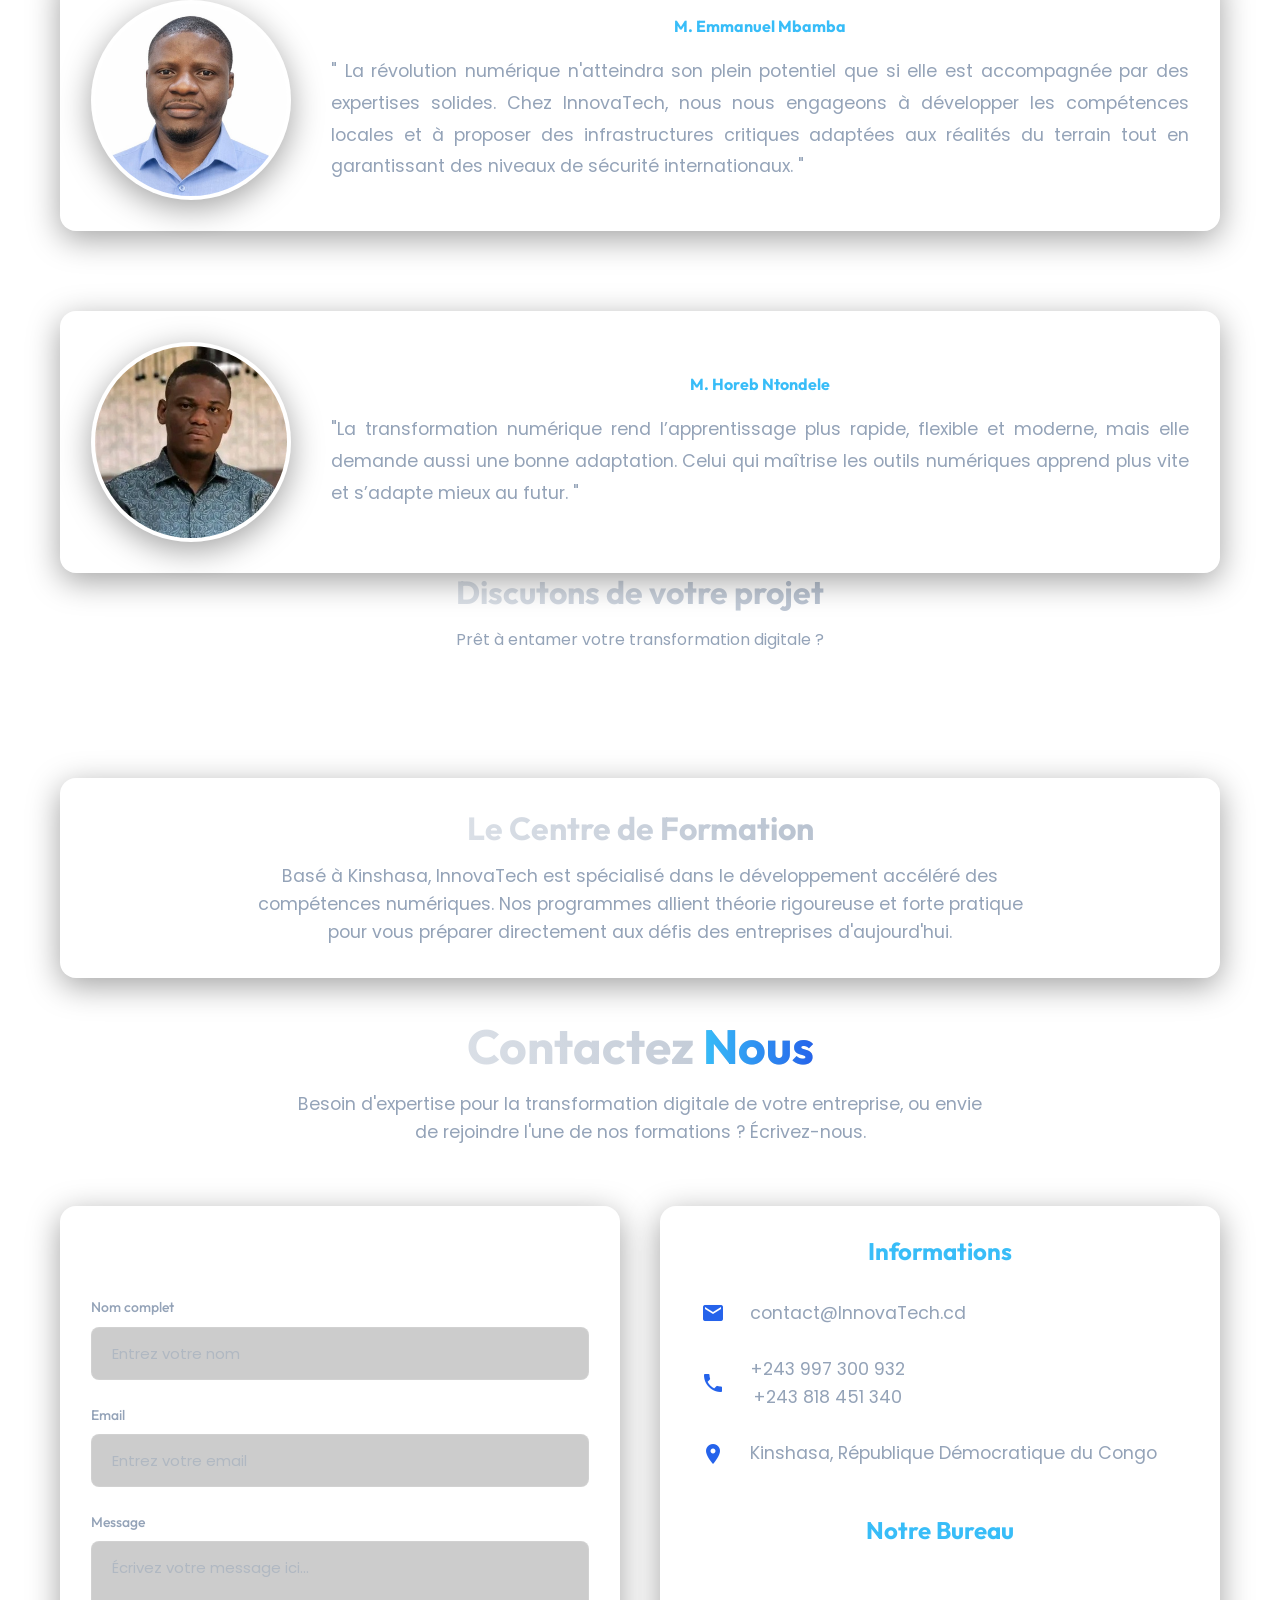
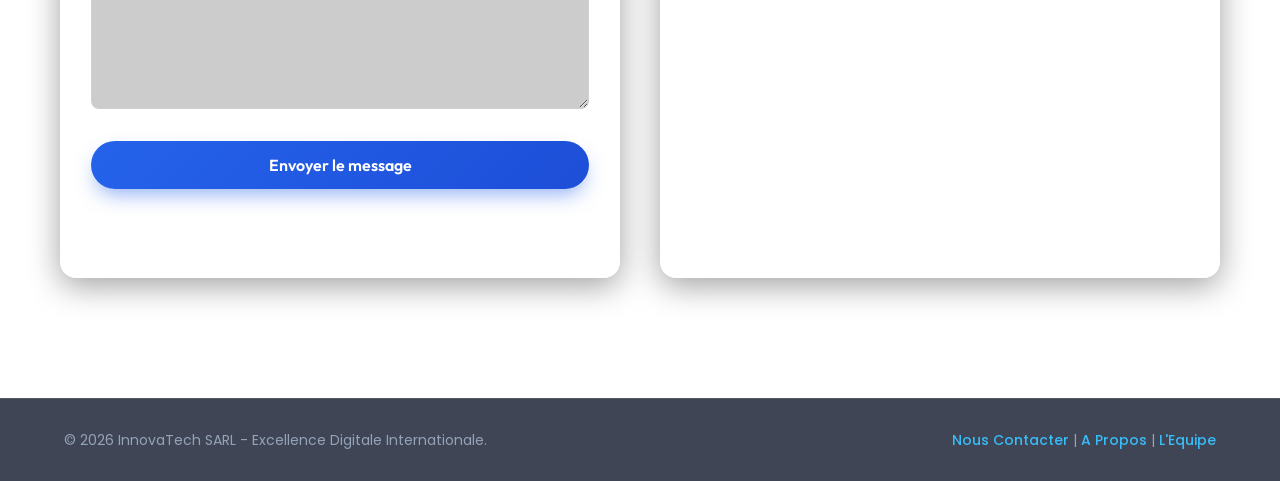
==== commit 7471ef2b: "Add files via upload" ====
--- a/index.html
+++ b/index.html
@@ -444,9 +444,8 @@
                 
                 <h4 style="color: var(--accent); margin-bottom: 20px;">M. Horeb Ntondele</h4>
                 <p style="color: var(--text-muted); text-align: justify; font-size: 1.1rem; line-height: 1.8;">
-                    " La révolution numérique n'atteindra son plein potentiel que si elle est accompagnée par des expertises solides. 
-                    Chez InnovaTech, nous nous engageons à développer les compétences locales et à proposer des infrastructures critiques adaptées 
-                    aux réalités du terrain tout en garantissant des niveaux de sécurité internationaux. "
+                    "La transformation numérique rend l’apprentissage plus rapide, flexible et moderne, mais elle demande aussi une bonne adaptation.
+Celui qui maîtrise les outils numériques apprend plus vite et s’adapte mieux au futur. "
                 </p>
                <!-- <div style="margin-top: 20px;">
                     <a href="mycv.html" class="btn-glass">Découvrez mon parcours professionnel</a>
@@ -467,8 +466,7 @@
         <section class="glass-container" style="text-align: center; margin-bottom: 40px;">
             <h2 class="section-title" style="font-size: 2rem;">Le Centre de Formation</h2>
             <p style="color: var(--text-muted); max-width: 800px; margin: 0 auto; font-size: 1.1rem;">
-                Basé à Kinshasa et sous la direction de M. Emmanuel Mbamba, InnovaTech
-                est spécialisé dans le développement accéléré des compétences numériques.
+                Basé à Kinshasa, InnovaTech est spécialisé dans le développement accéléré des compétences numériques.
                 Nos programmes allient théorie rigoureuse et forte pratique pour vous
                 préparer directement aux défis des entreprises d'aujourd'hui.
             </p>
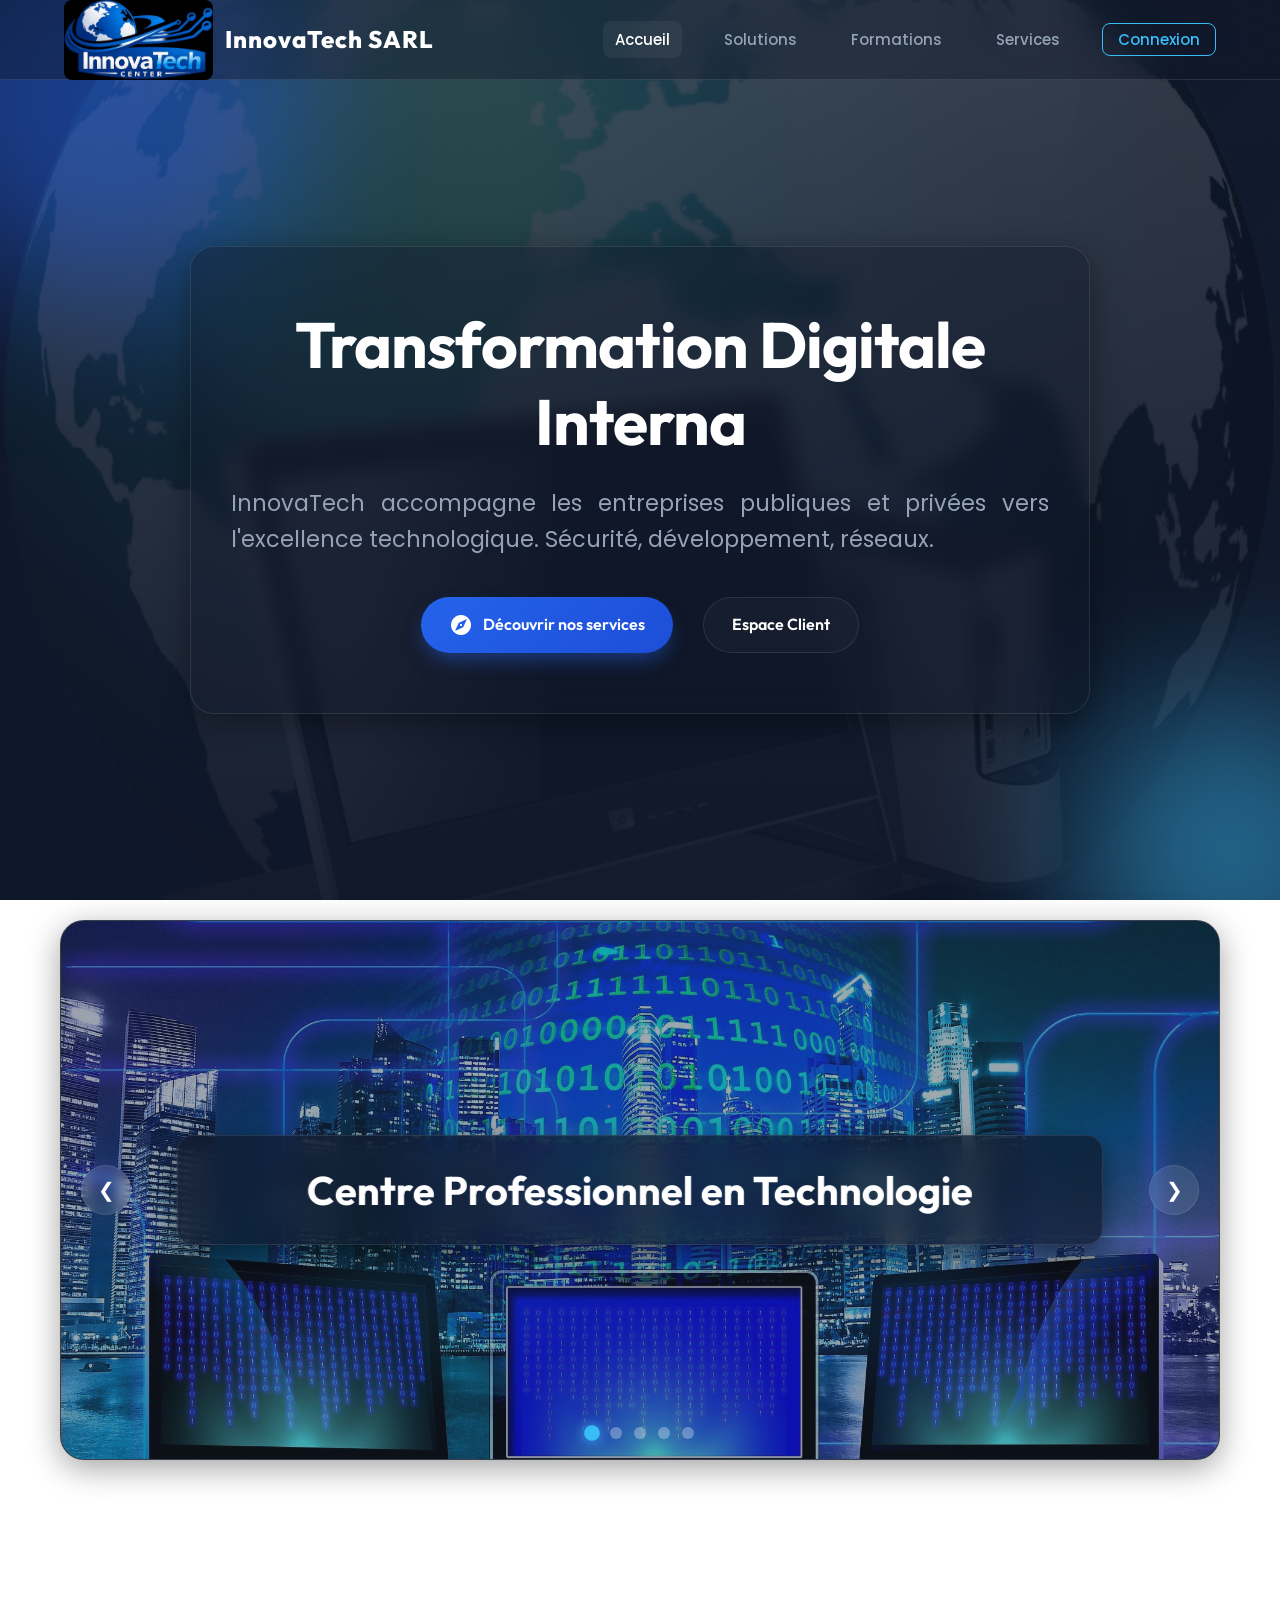
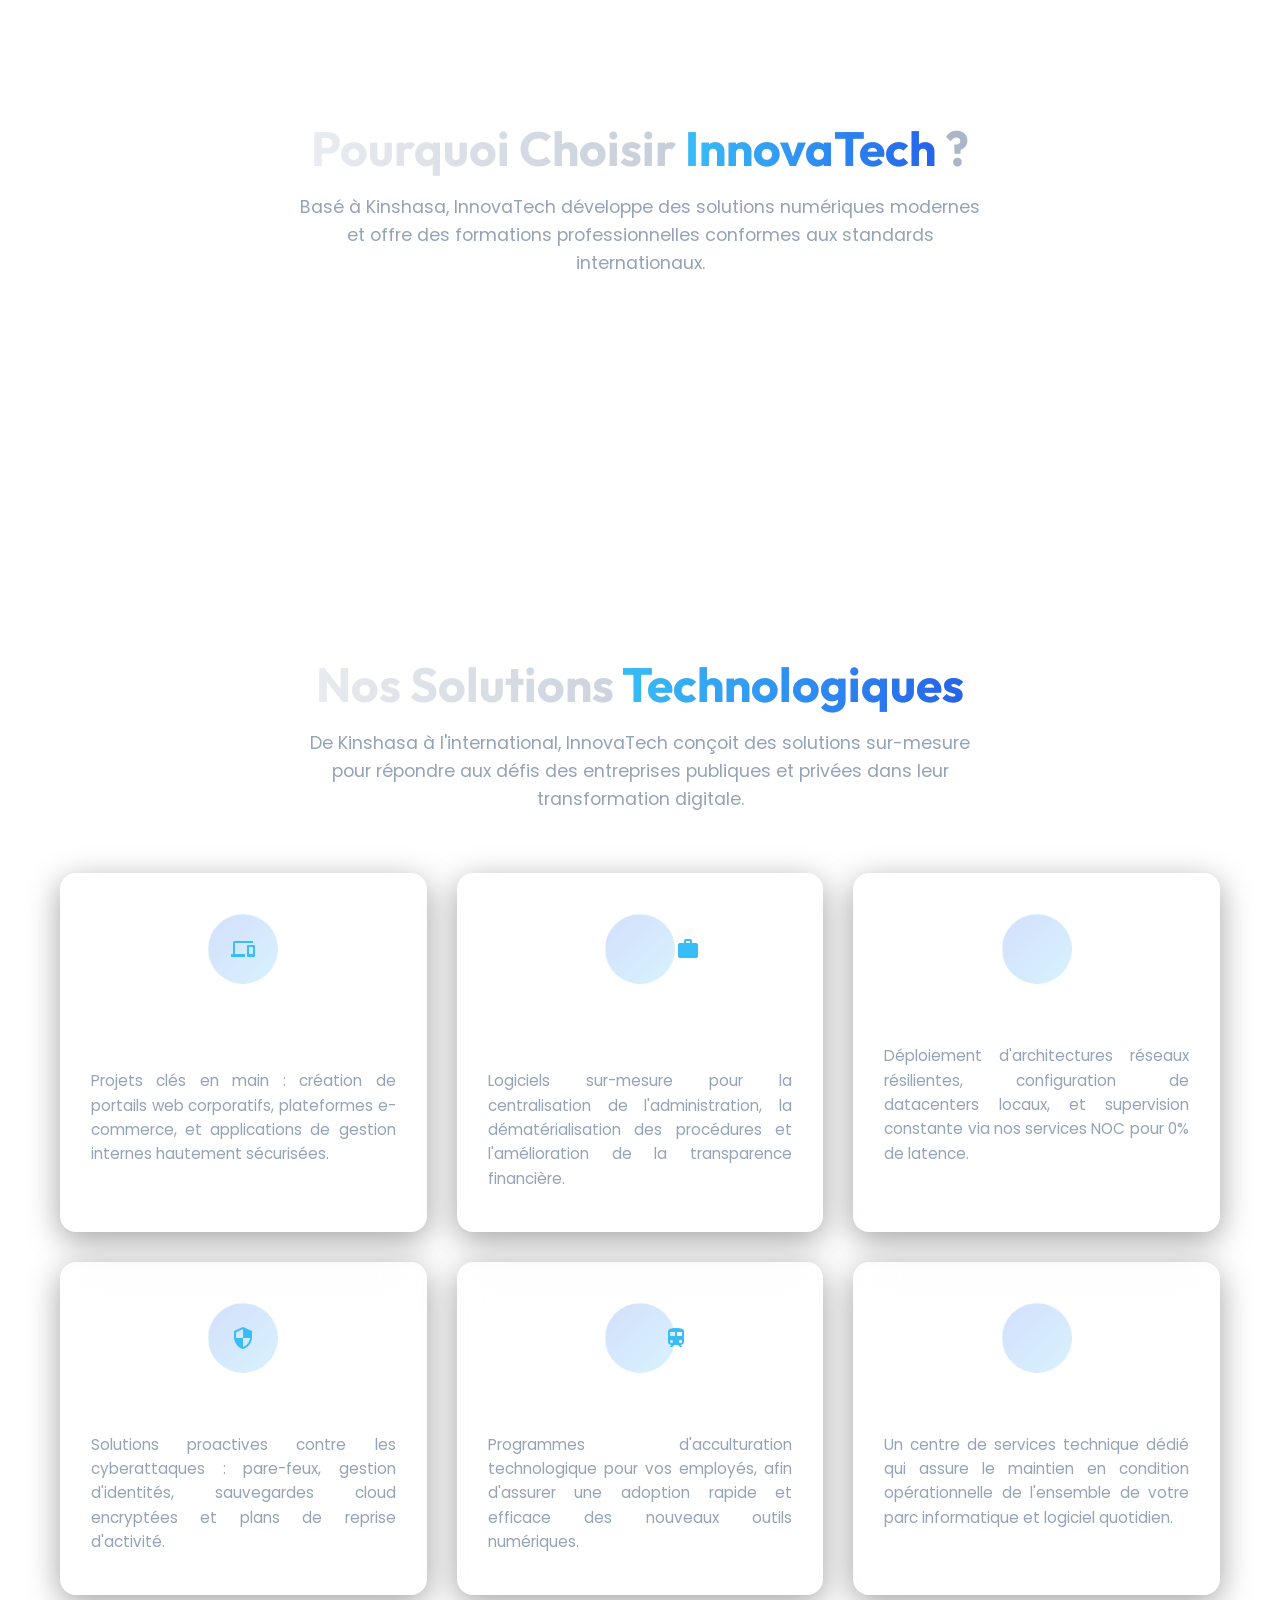
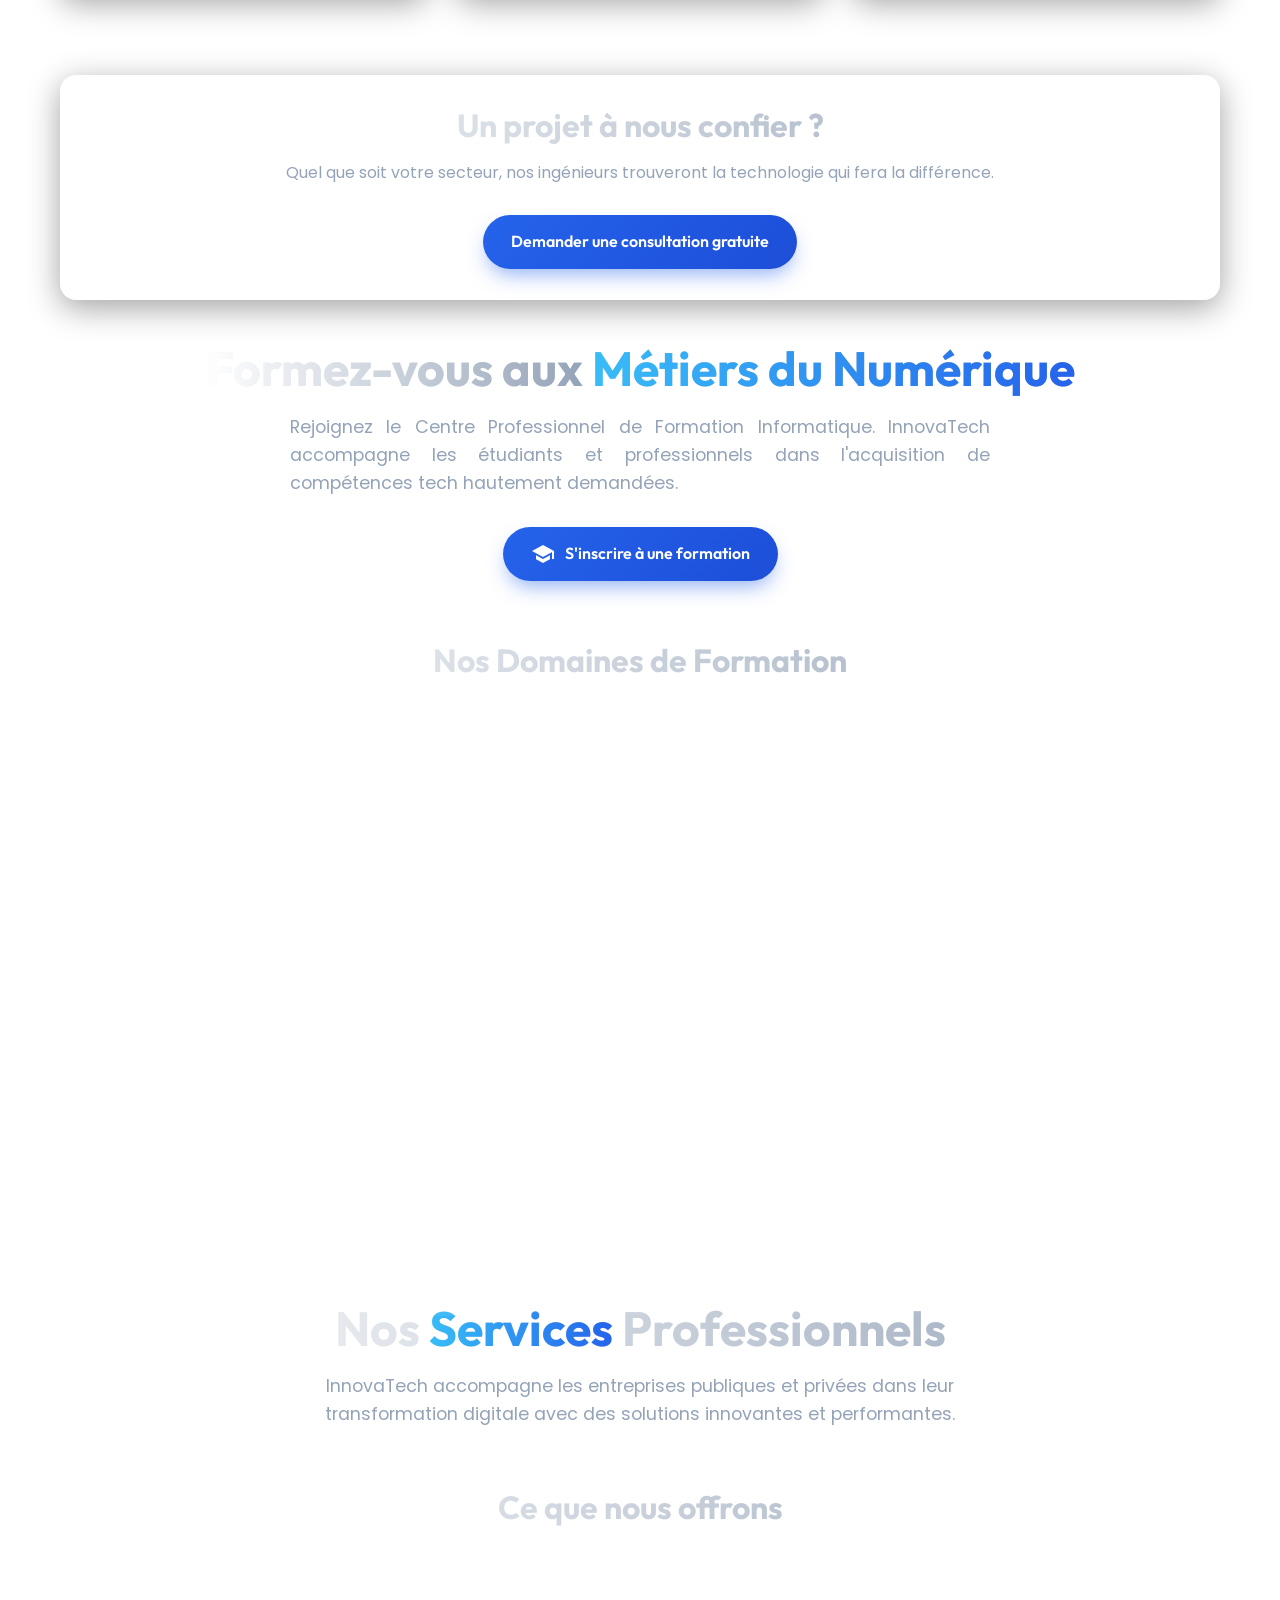
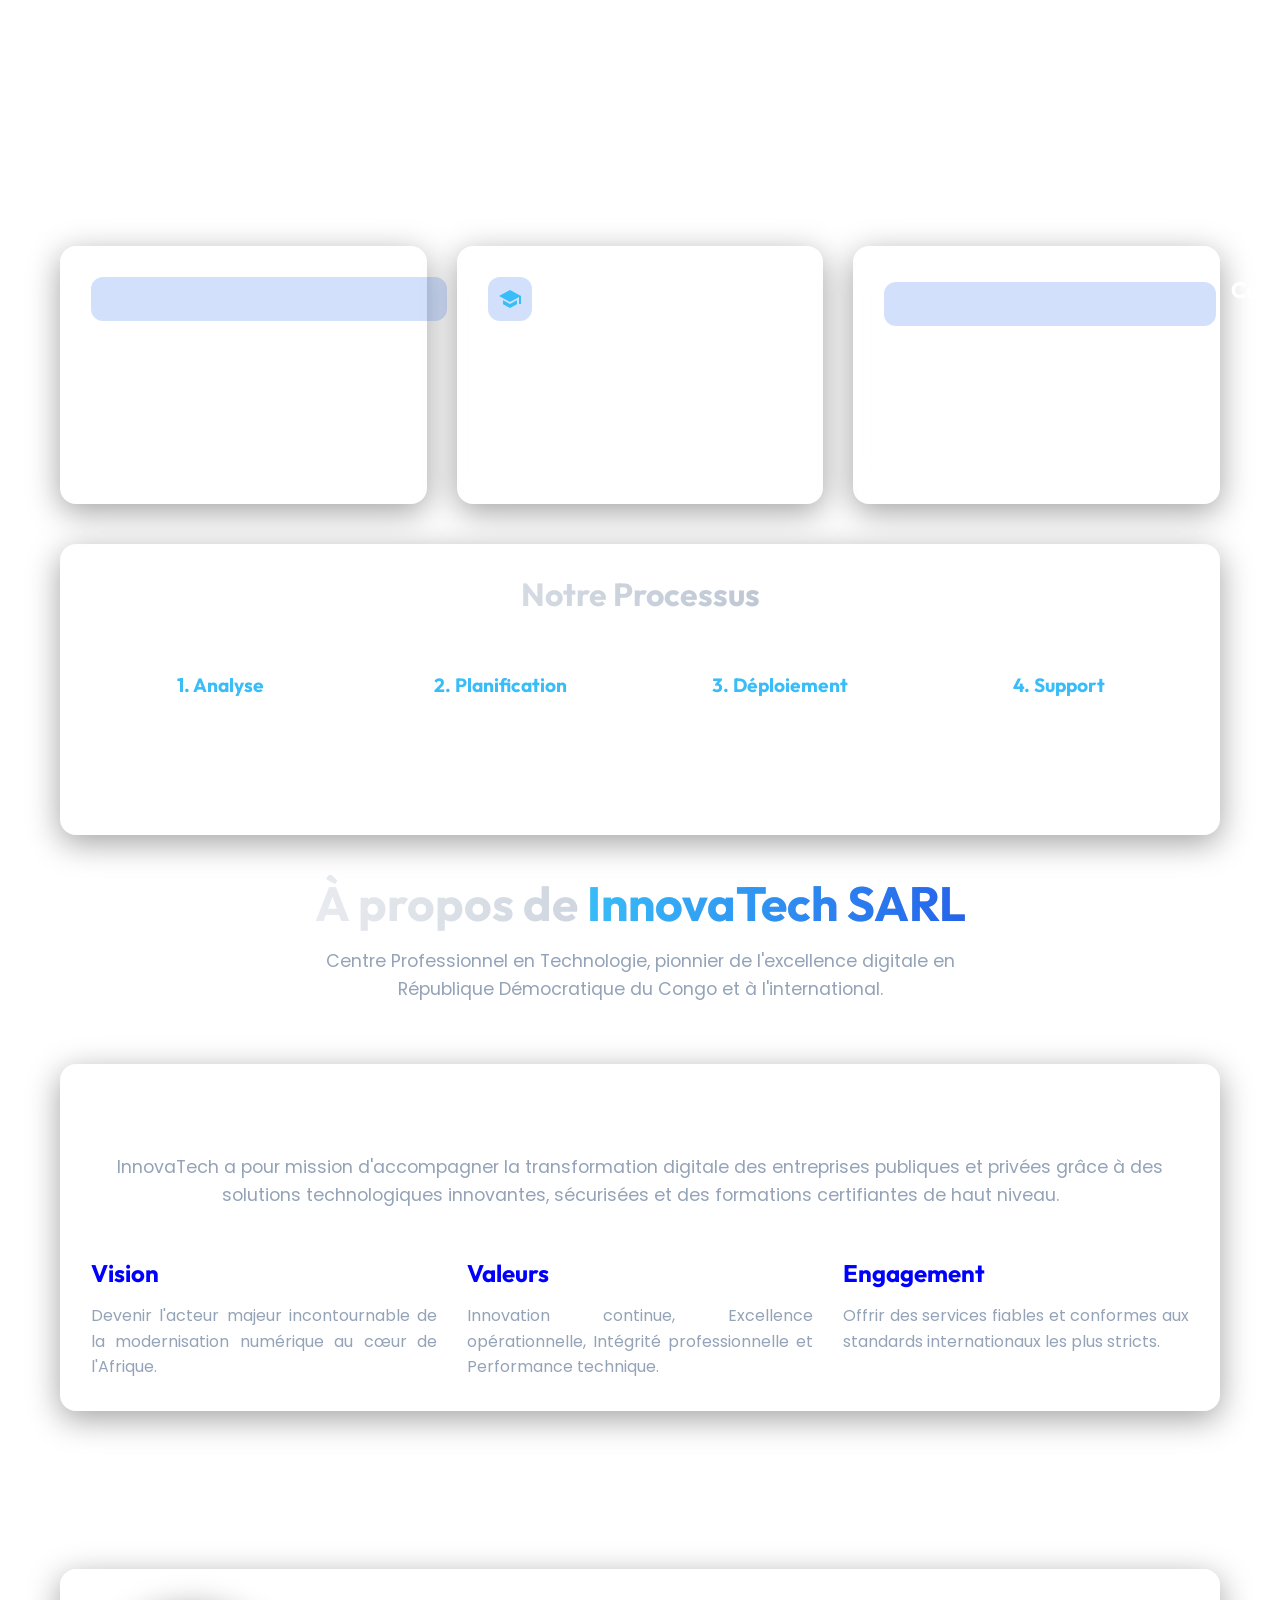
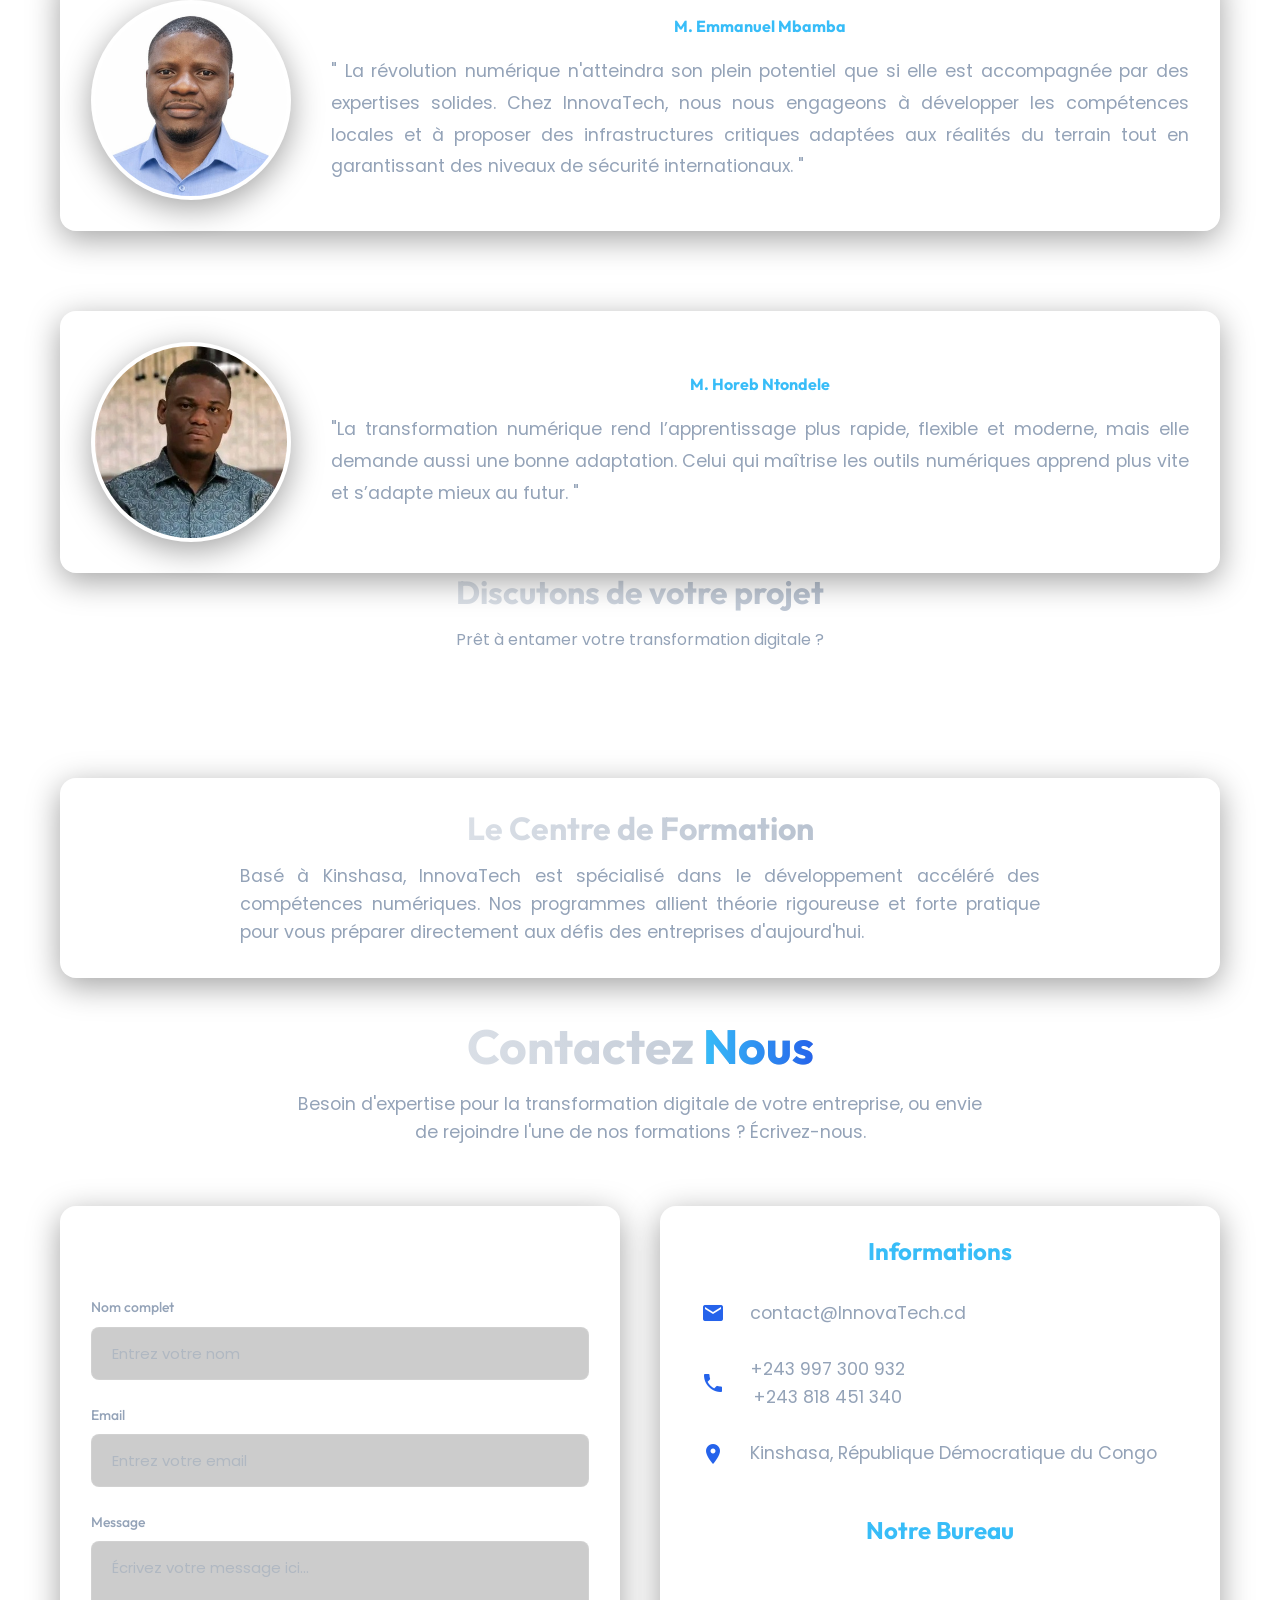
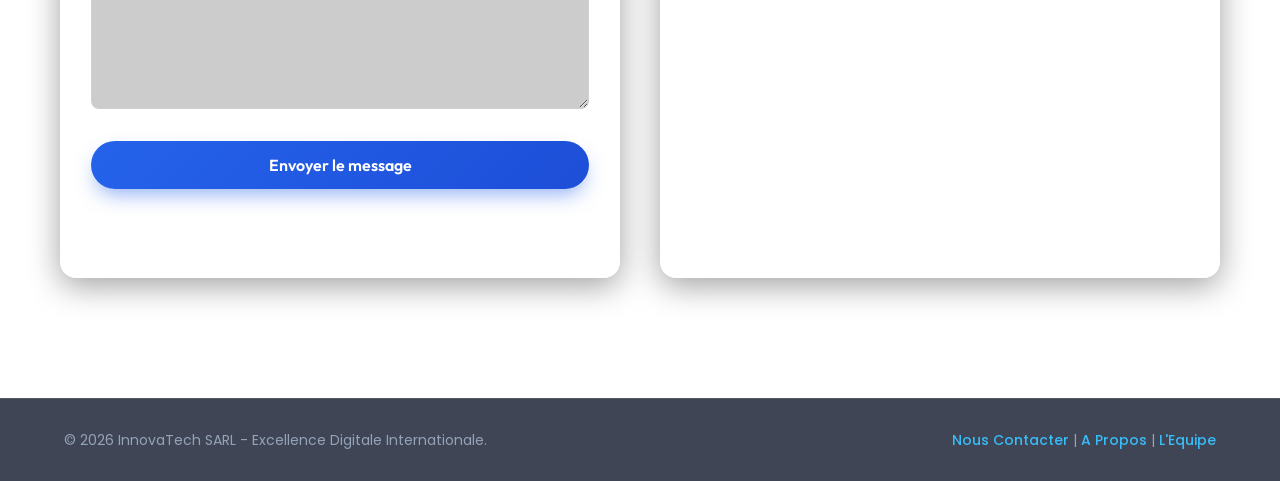
==== commit 00724297: "Add files via upload" ====
--- a/index.html
+++ b/index.html
@@ -465,7 +465,7 @@
         <!-- ABOUT CENTRE -->
         <section class="glass-container" style="text-align: center; margin-bottom: 40px;">
             <h2 class="section-title" style="font-size: 2rem;">Le Centre de Formation</h2>
-            <p style="color: var(--text-muted); max-width: 800px; margin: 0 auto; font-size: 1.1rem;">
+            <p style="color: var(--text-muted); max-width: 800px; margin: 0 auto; font-size: 1.1rem;text-align: justify;">
                 Basé à Kinshasa, InnovaTech est spécialisé dans le développement accéléré des compétences numériques.
                 Nos programmes allient théorie rigoureuse et forte pratique pour vous
                 préparer directement aux défis des entreprises d'aujourd'hui.
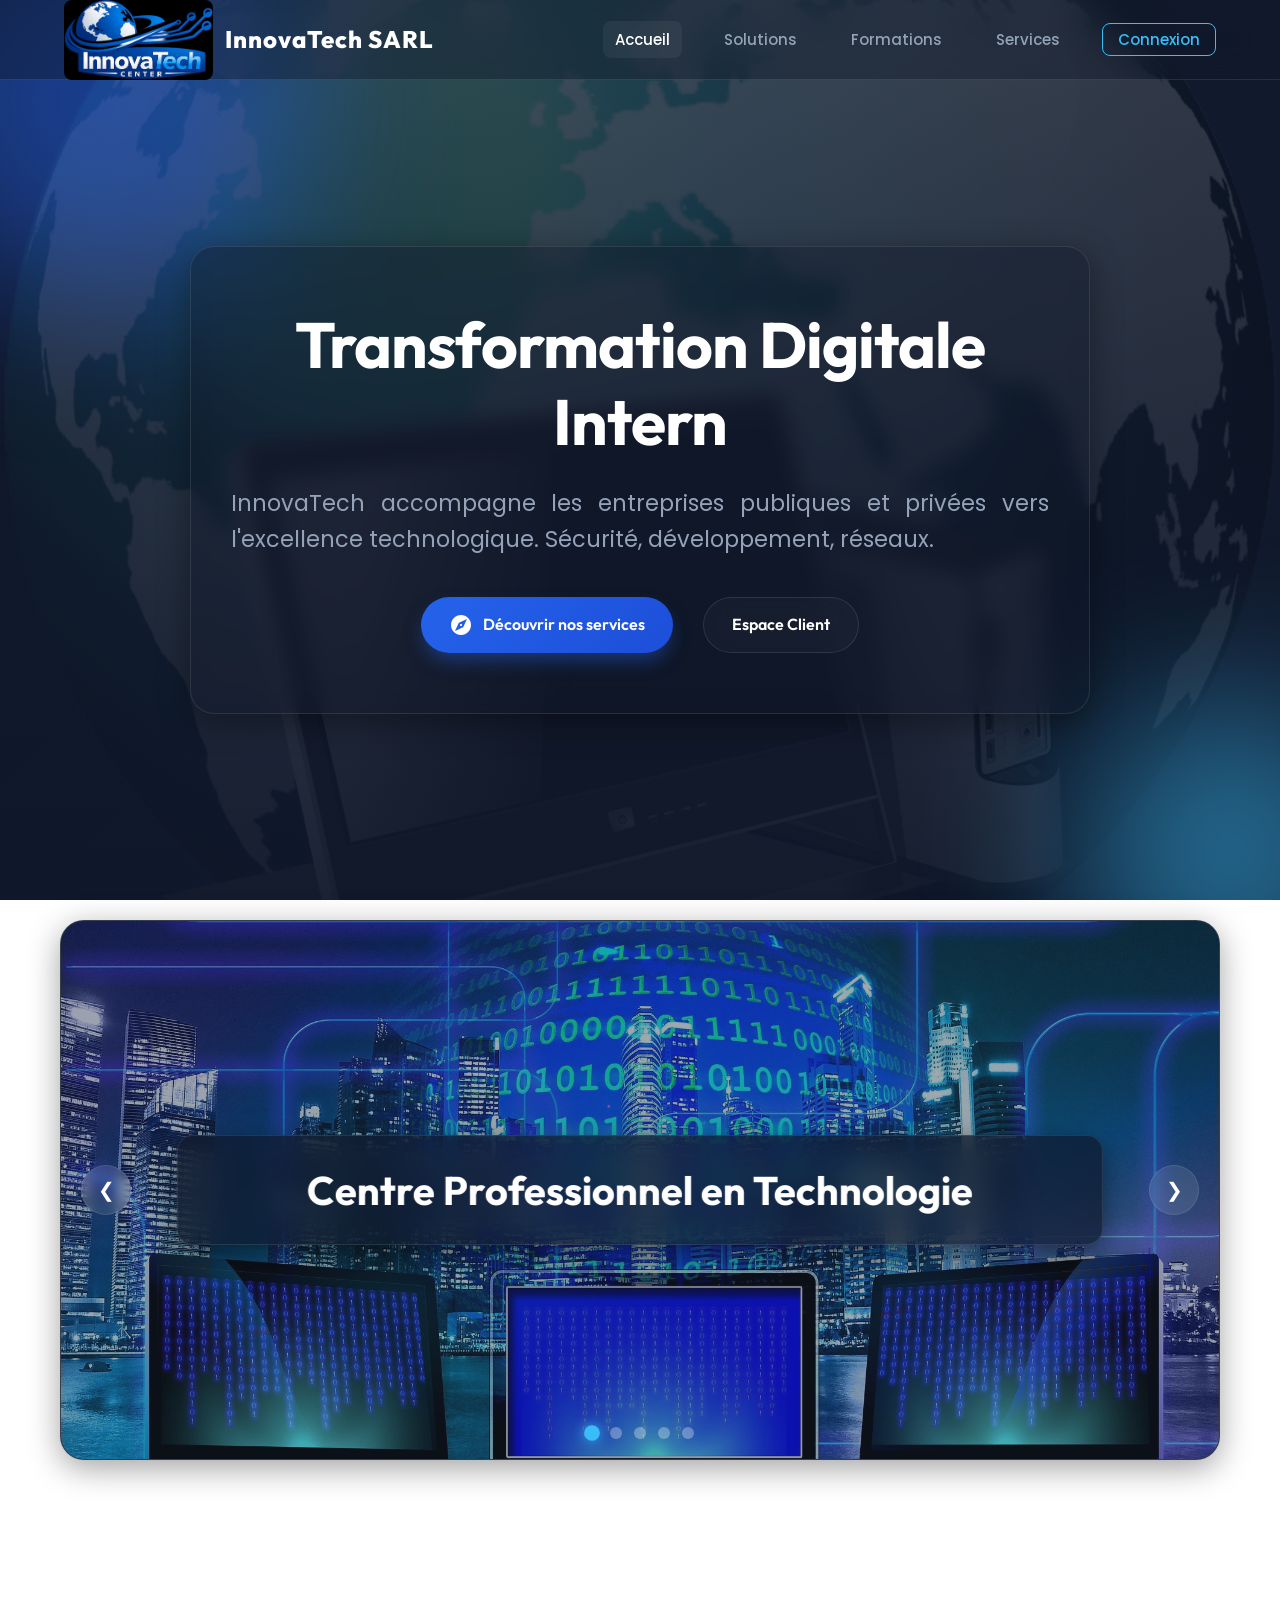
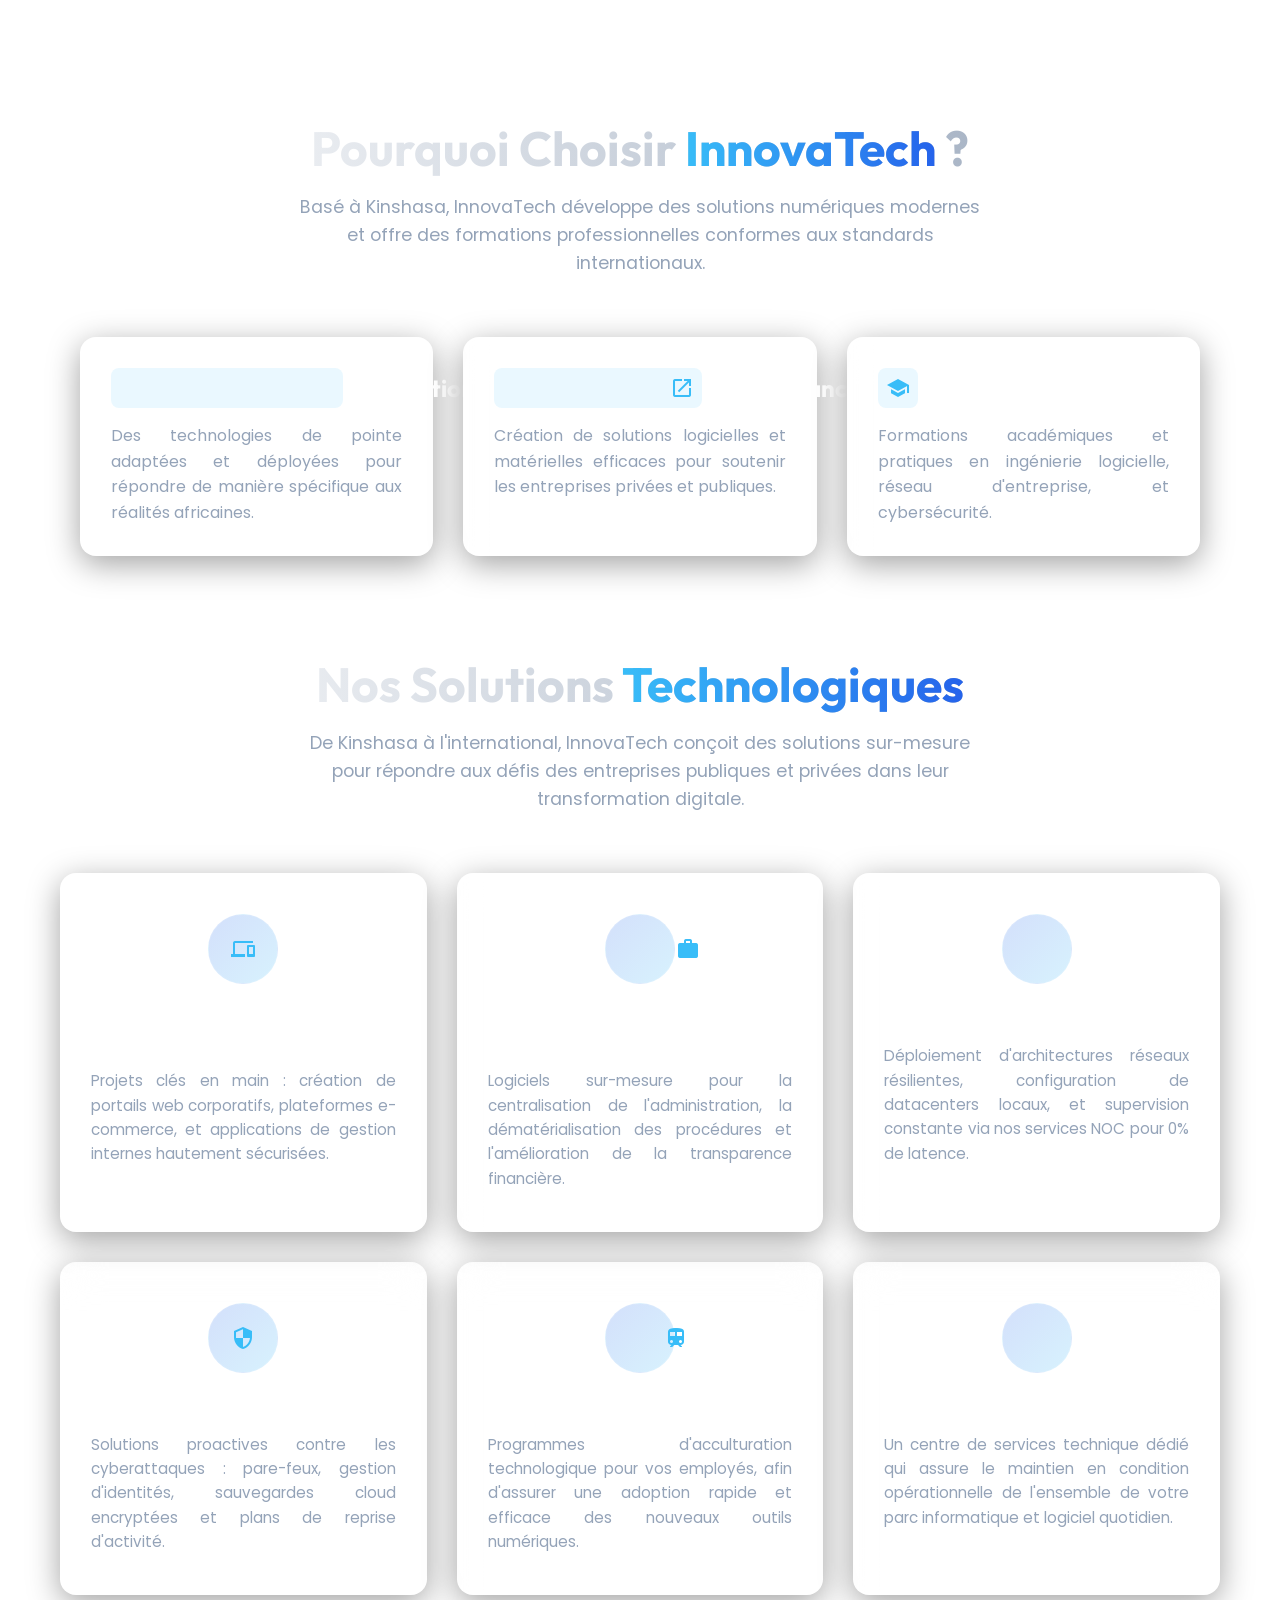
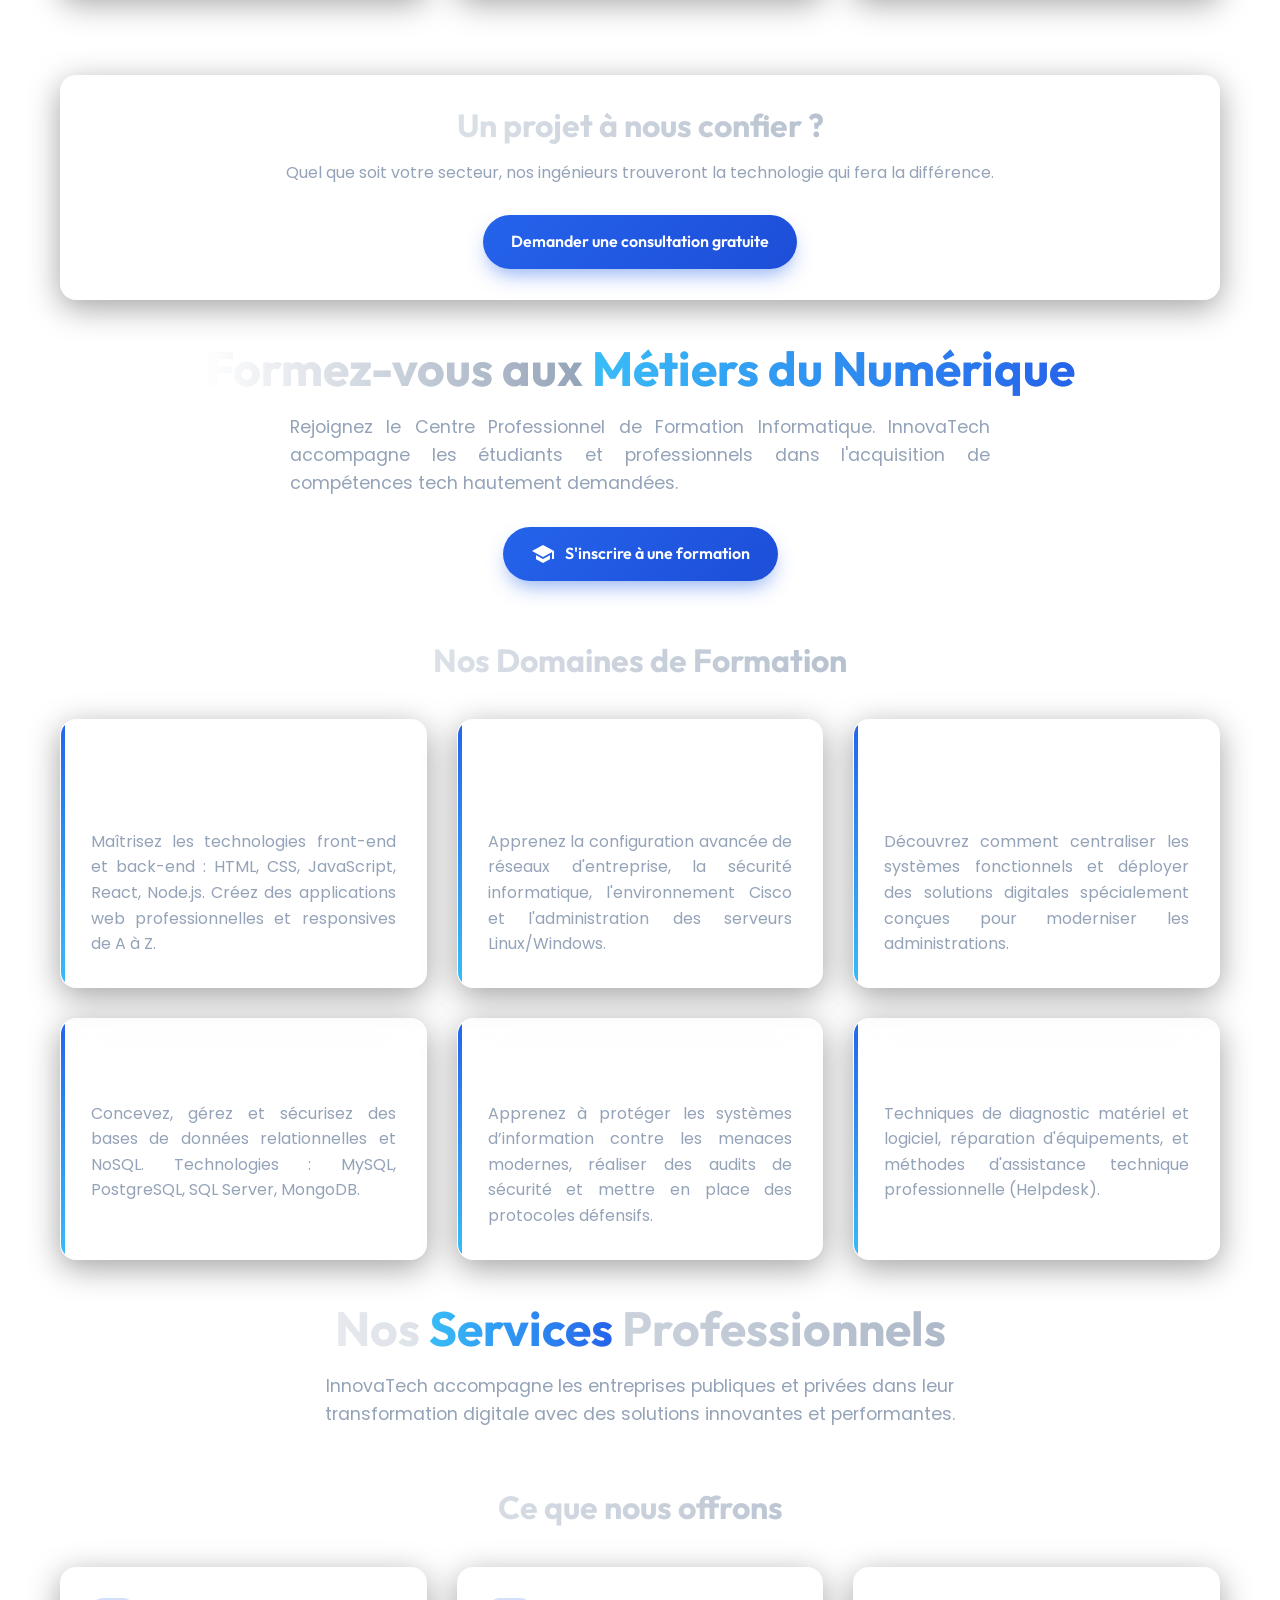
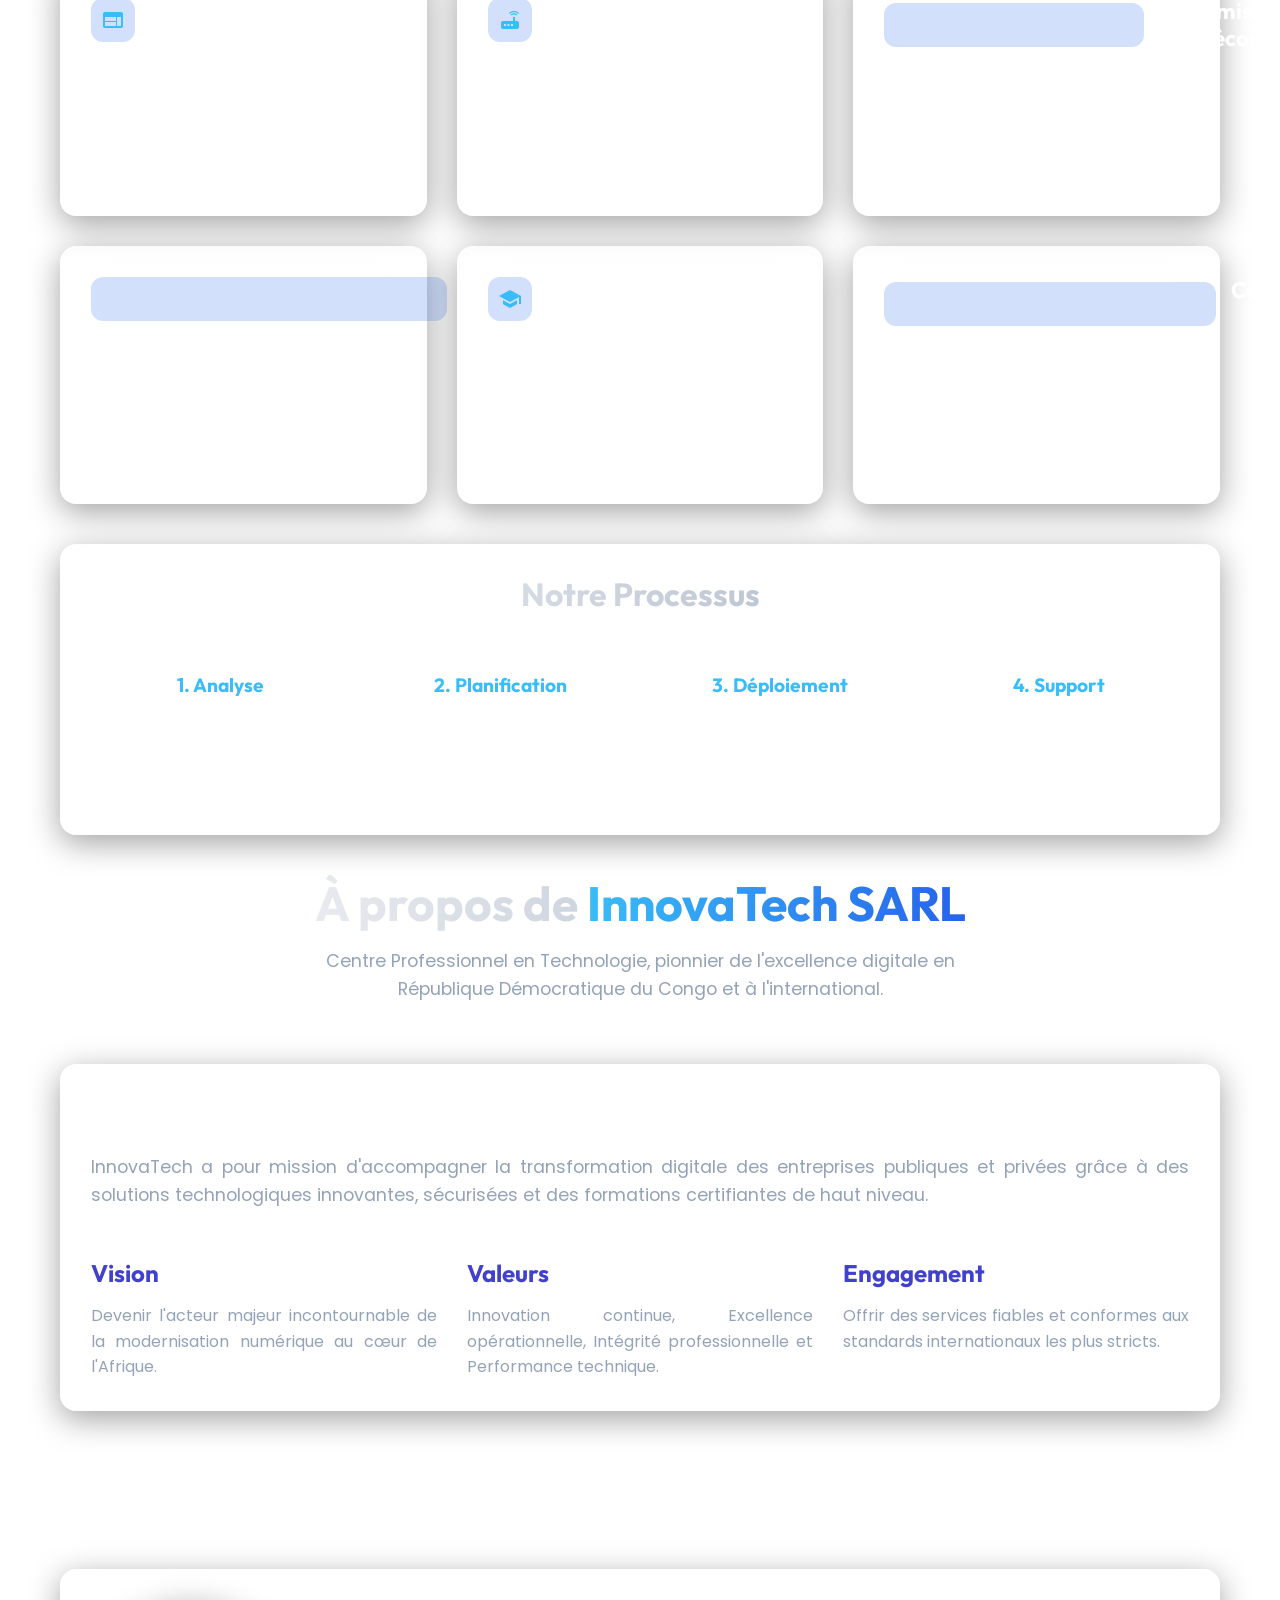
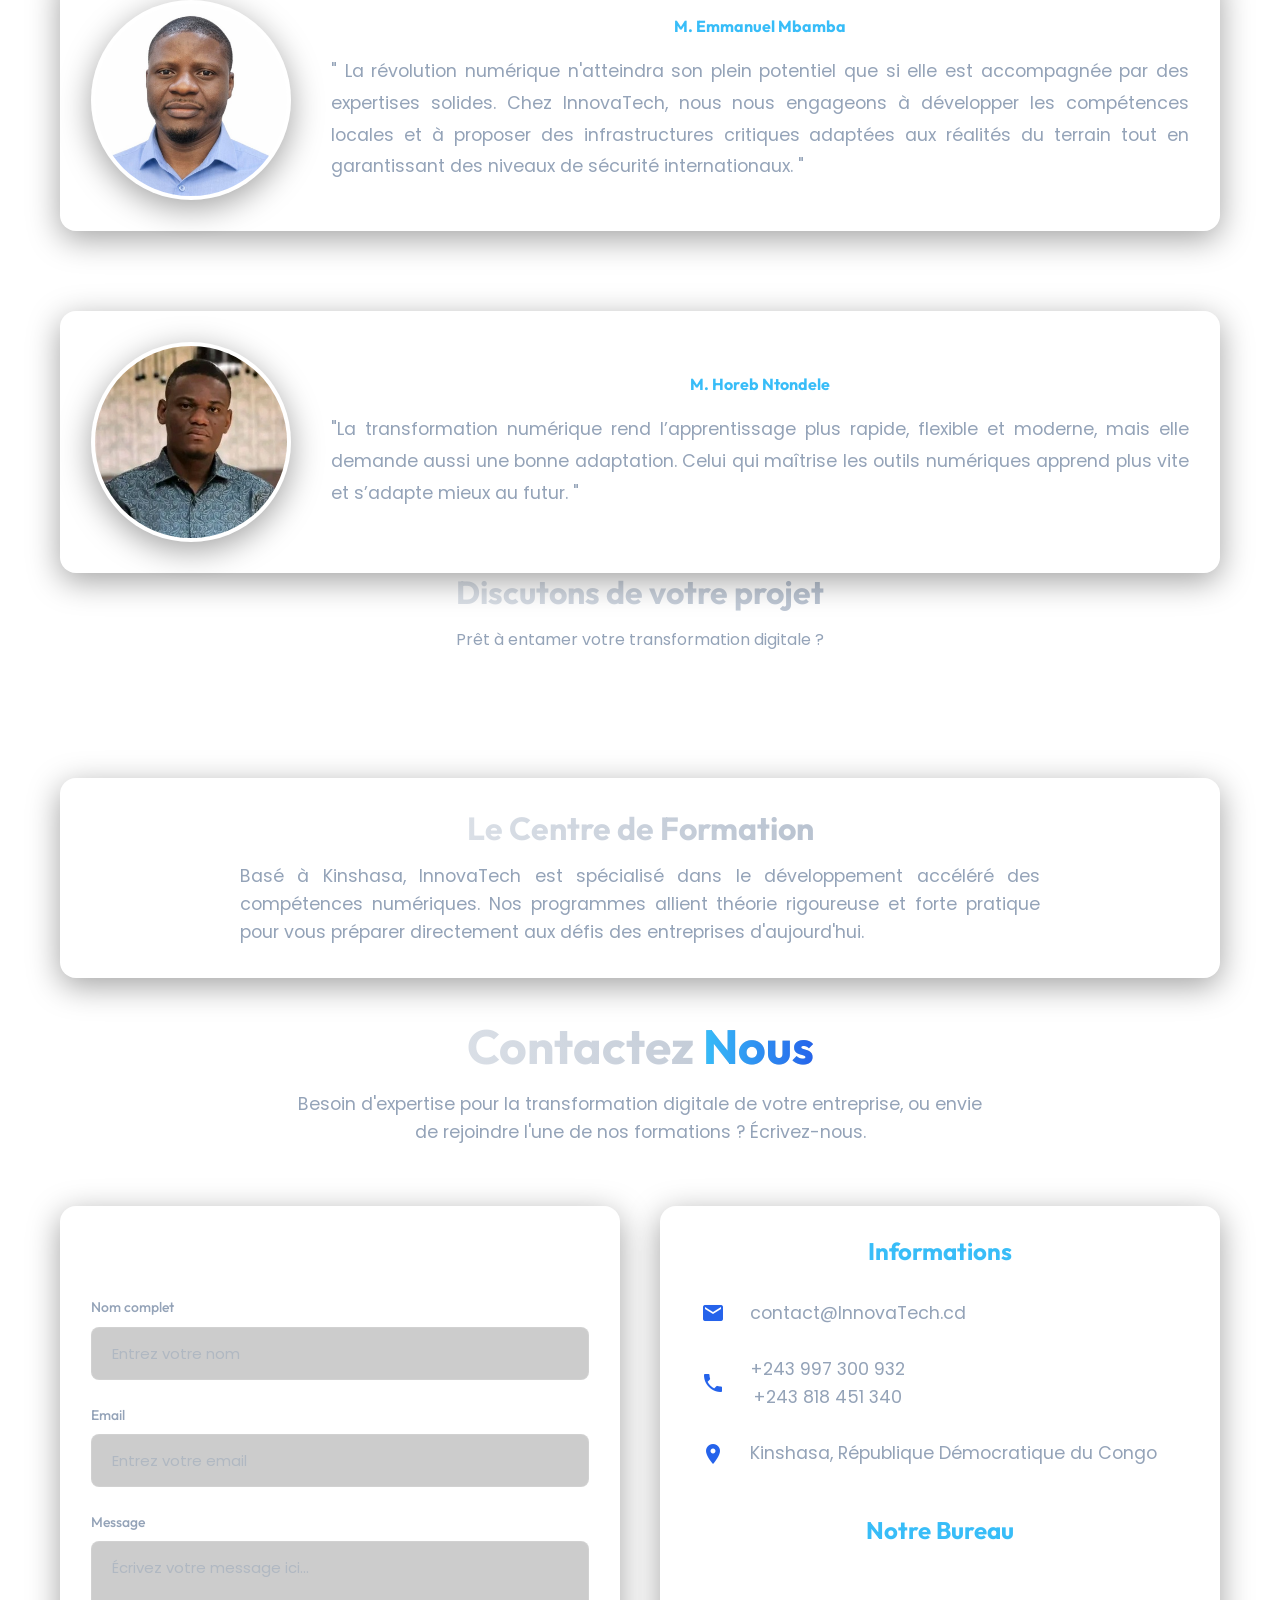
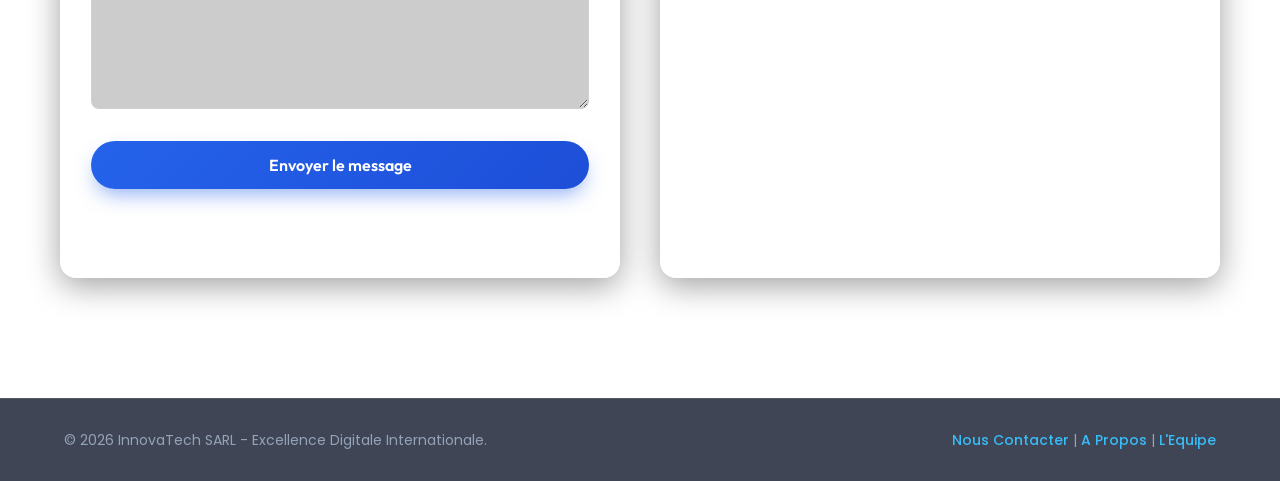
==== commit 9a4dadb4: "Add files via upload" ====
--- a/index.html
+++ b/index.html
@@ -397,7 +397,7 @@
                 <section class="glass-container" style="margin-bottom: 40px;">
                     <div style="text-align:center ; max-width: 1205px; margin: 0 auto;">
                         <h2 style="font-size: 2rem; margin-bottom: 20px;">Notre Mission</h2>
-                        <p style="color: var(--text-muted); font-size: 1.1rem;">
+                        <p style="color: var(--text-muted); font-size: 1.1rem;text-align: justify;">
                                     InnovaTech a pour mission d'accompagner la transformation digitale
                             des entreprises publiques et privées grâce à des solutions technologiques
                             innovantes, sécurisées et des formations certifiantes de haut niveau.
@@ -406,18 +406,18 @@
 
                     <div class="cards">
                         <div class="card">
-                            <h3 style="color: blue;">Vision</h3>
+                            <h3 style="color: rgb(65, 65, 206);">Vision</h3>
                             <p style="color: var(--text-muted);">Devenir l'acteur majeur incontournable de la
                                 modernisation numérique au cœur de l'Afrique.</p>
                         </div>
 
                         <div class="card">
-                            <h3 style="color: blue;">Valeurs</h3>
+                            <h3 style="color: rgb(65, 65, 206);">Valeurs</h3>
                             <p style="color: var(--text-muted);">Innovation continue, Excellence opérationnelle, Intégrité professionnelle et Performance technique.</p>
                         </div>
 
                         <div class="card">
-                            <h3 style="color: blue;">Engagement</h3>
+                            <h3 style="color: rgb(65, 65, 206);">Engagement</h3>
                             <p style="color: var(--text-muted);">Offrir des services fiables et conformes aux standards internationaux les plus stricts.</p>
                         </div>
                     </div>
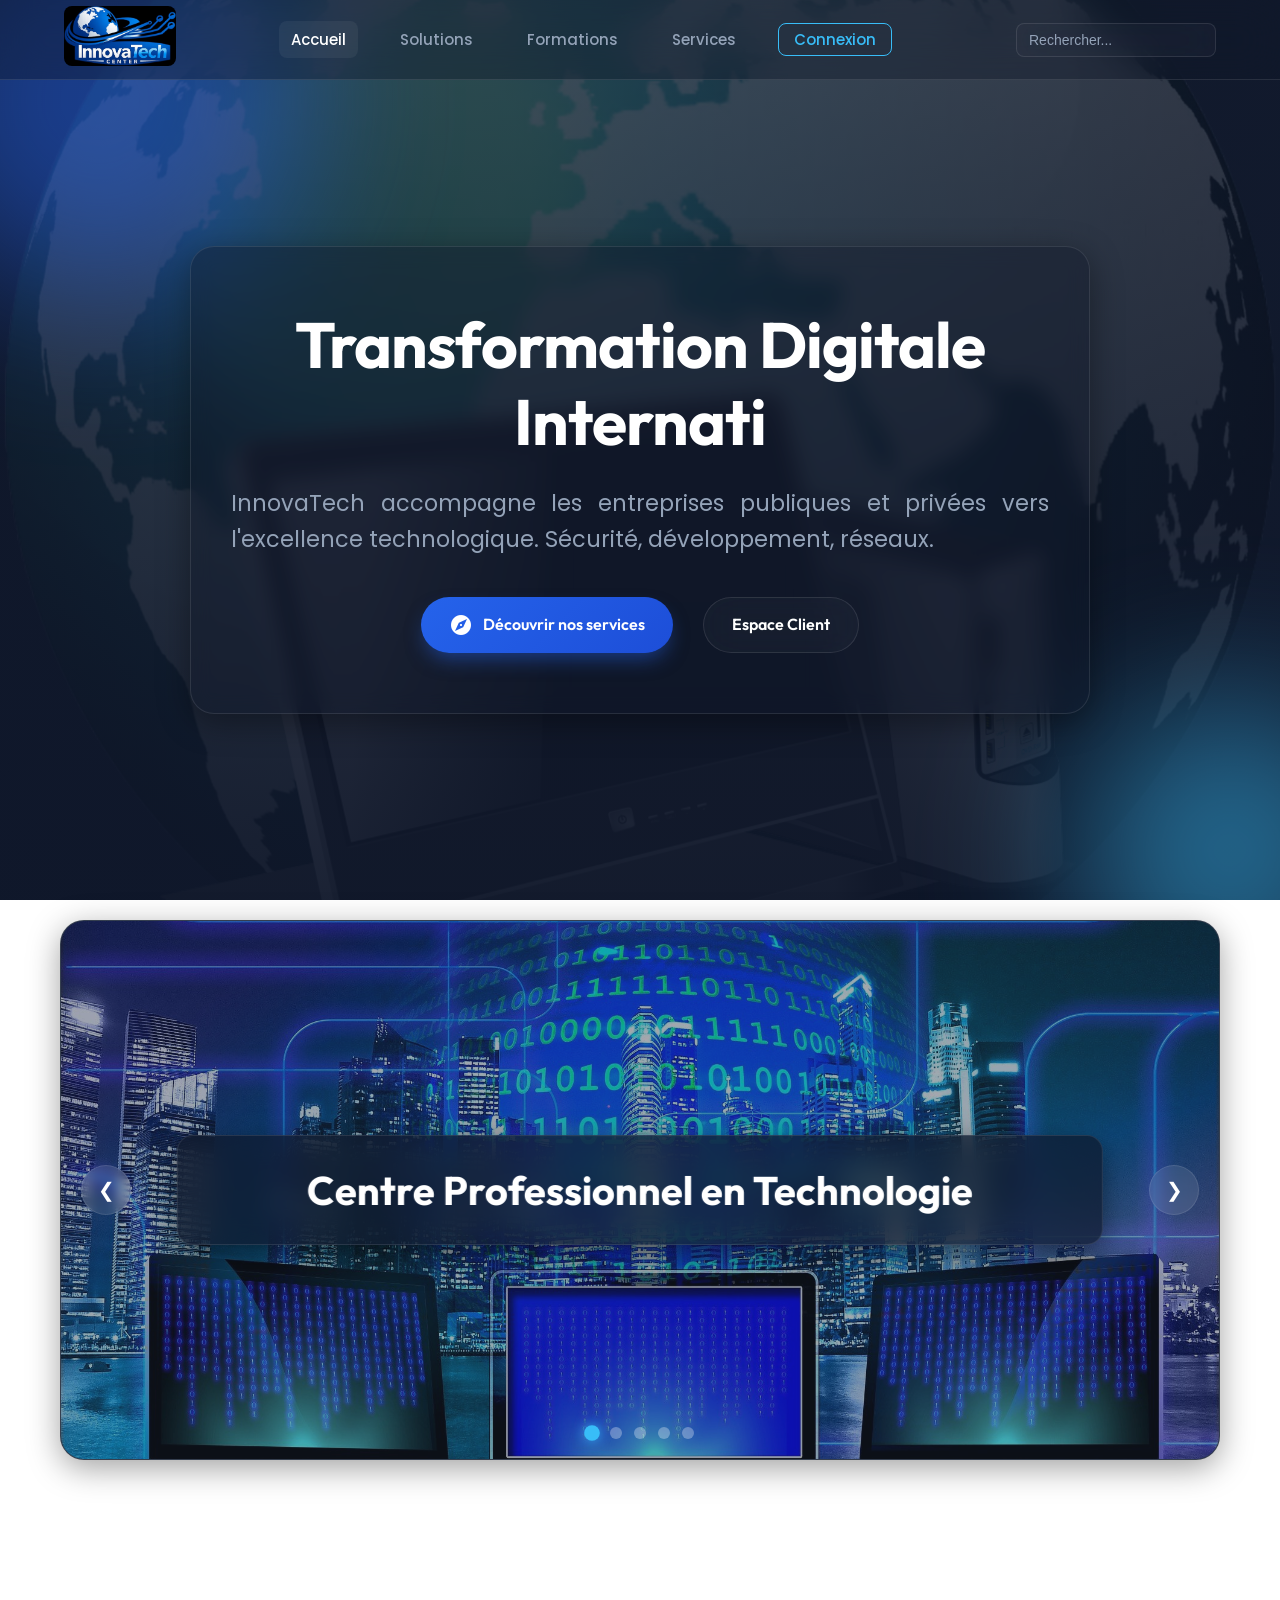
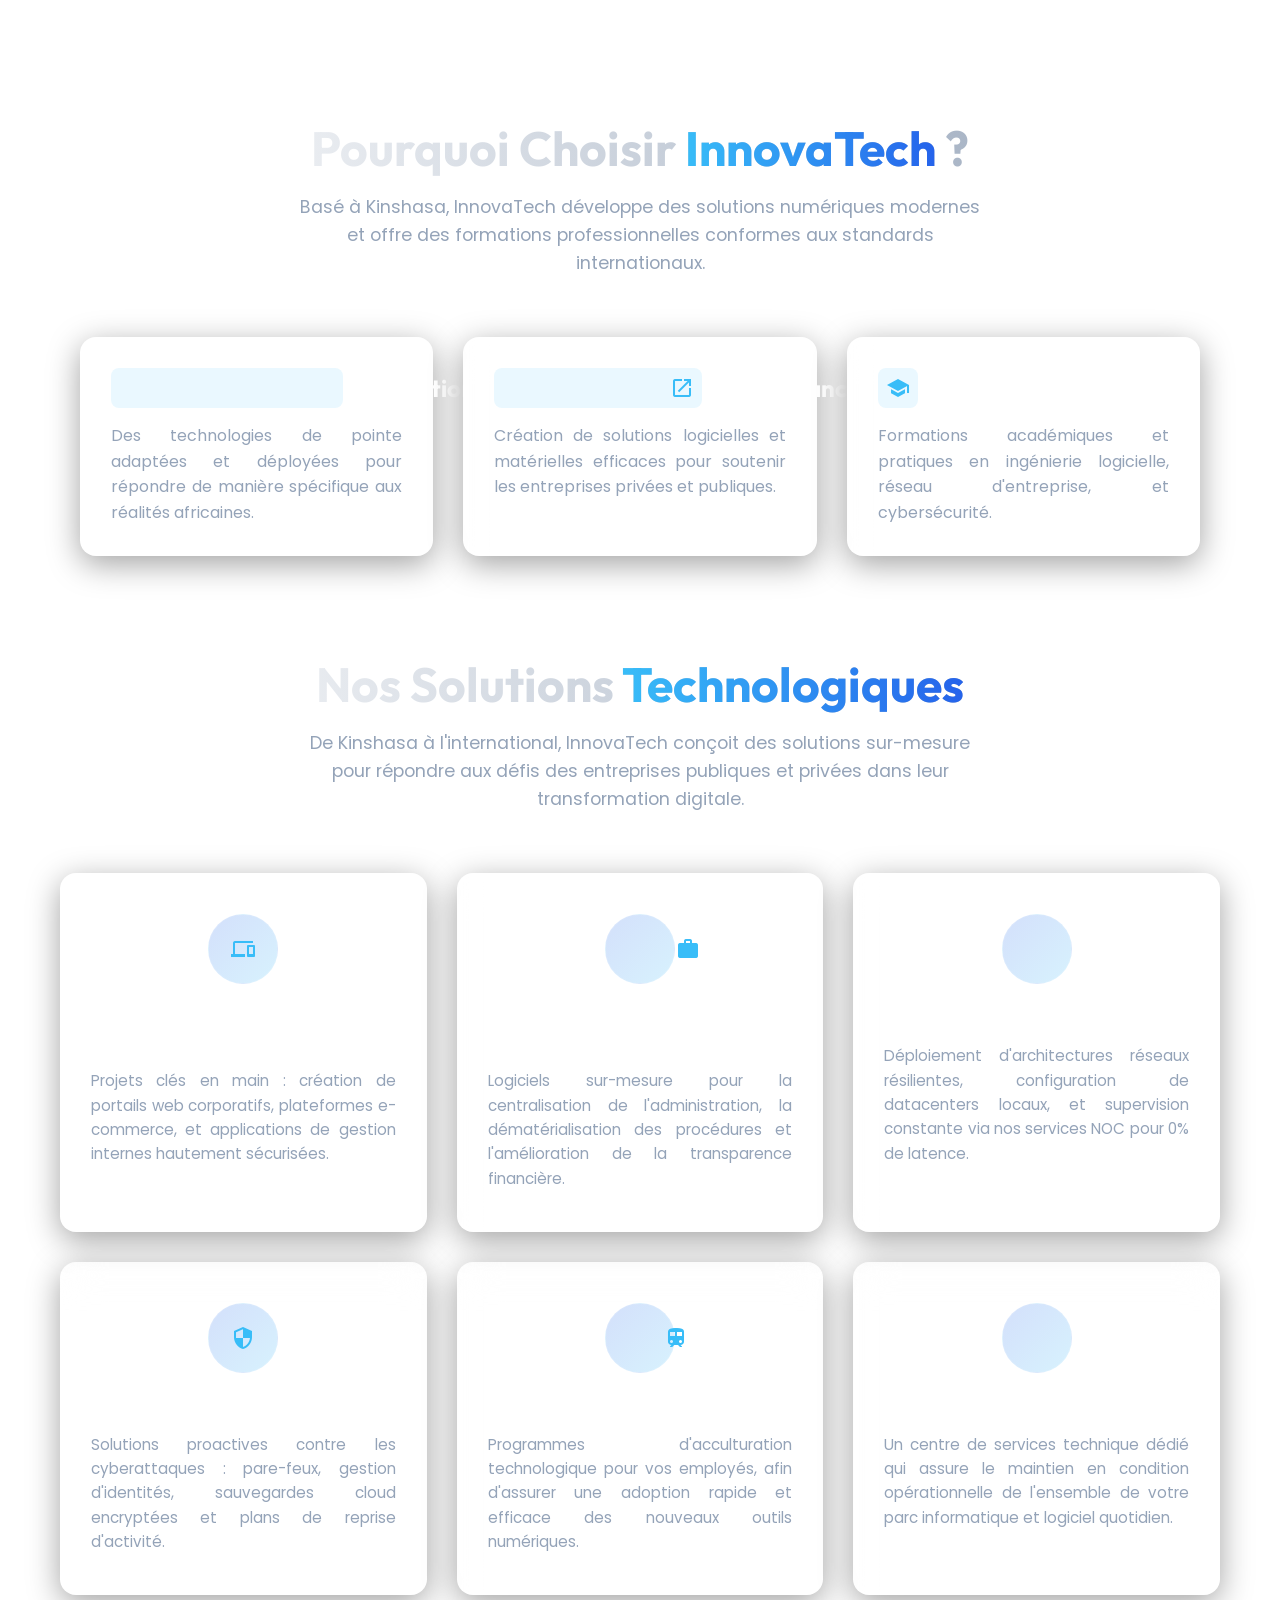
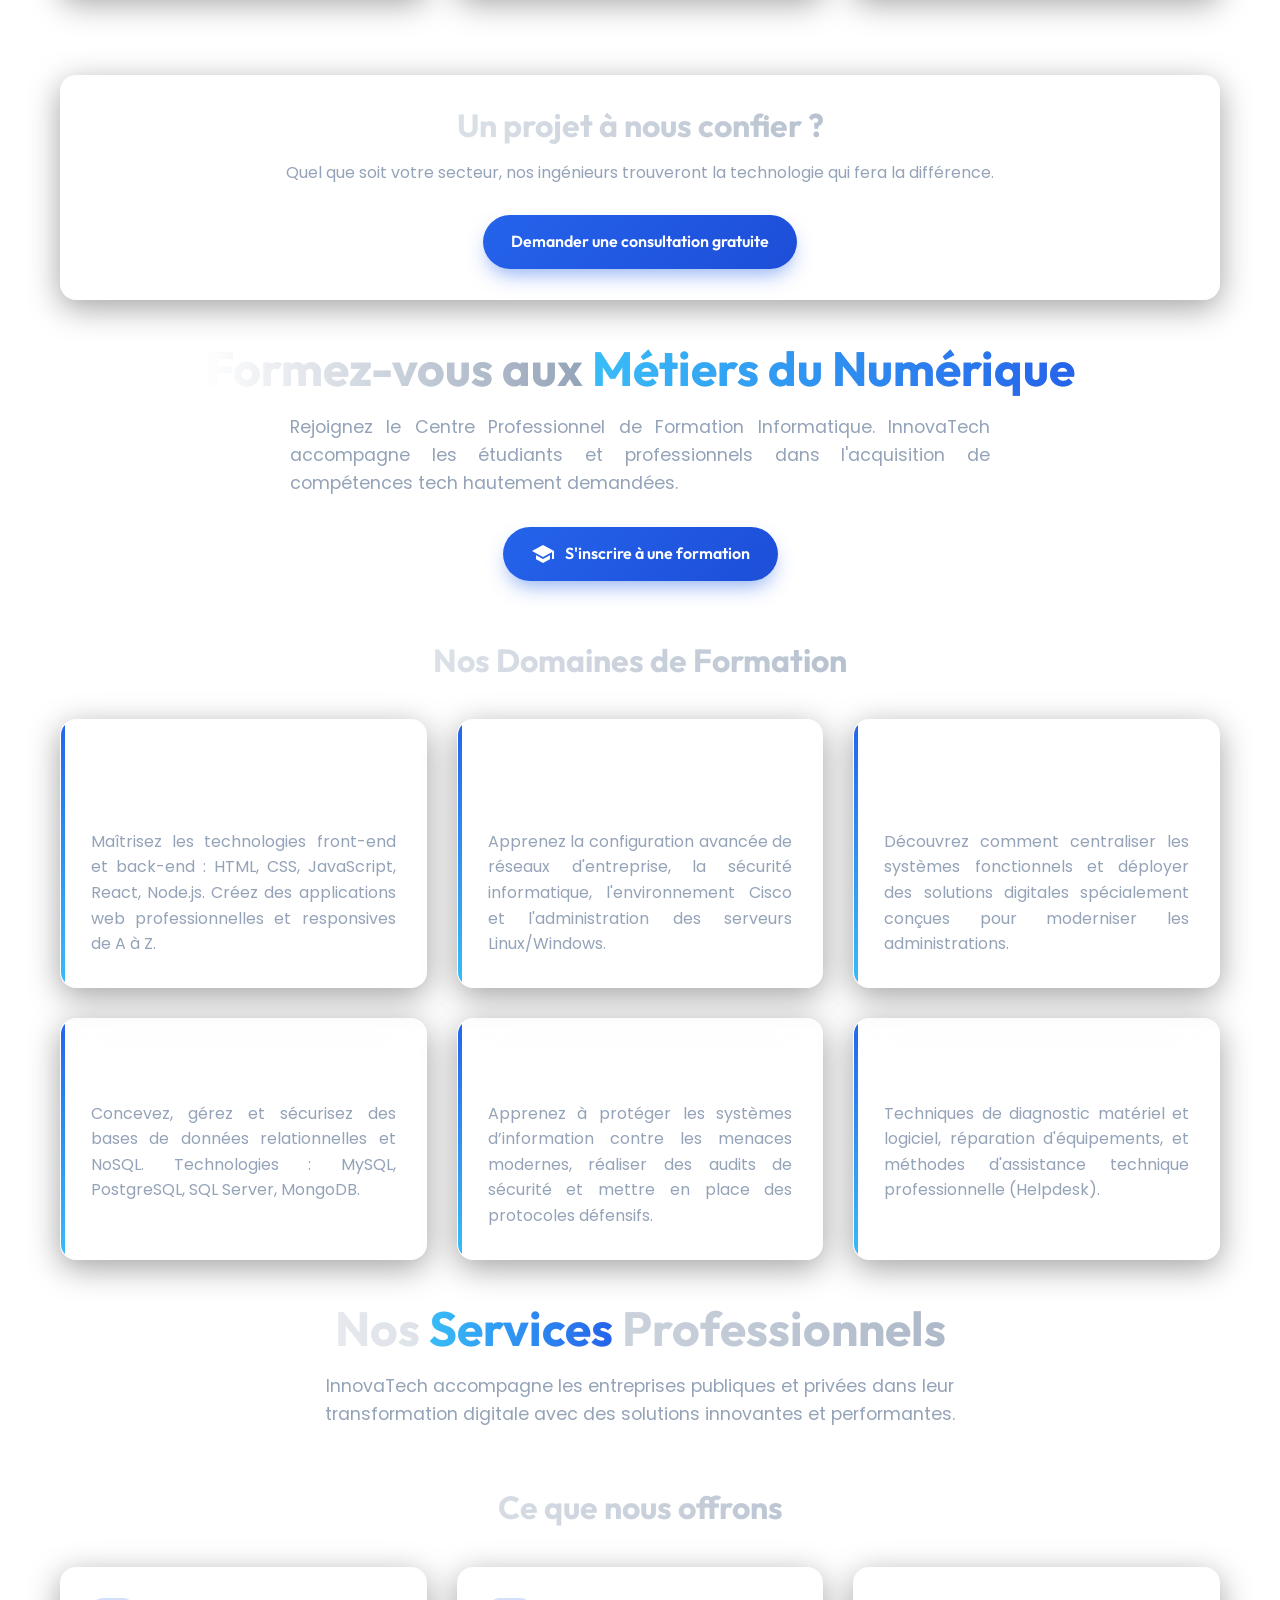
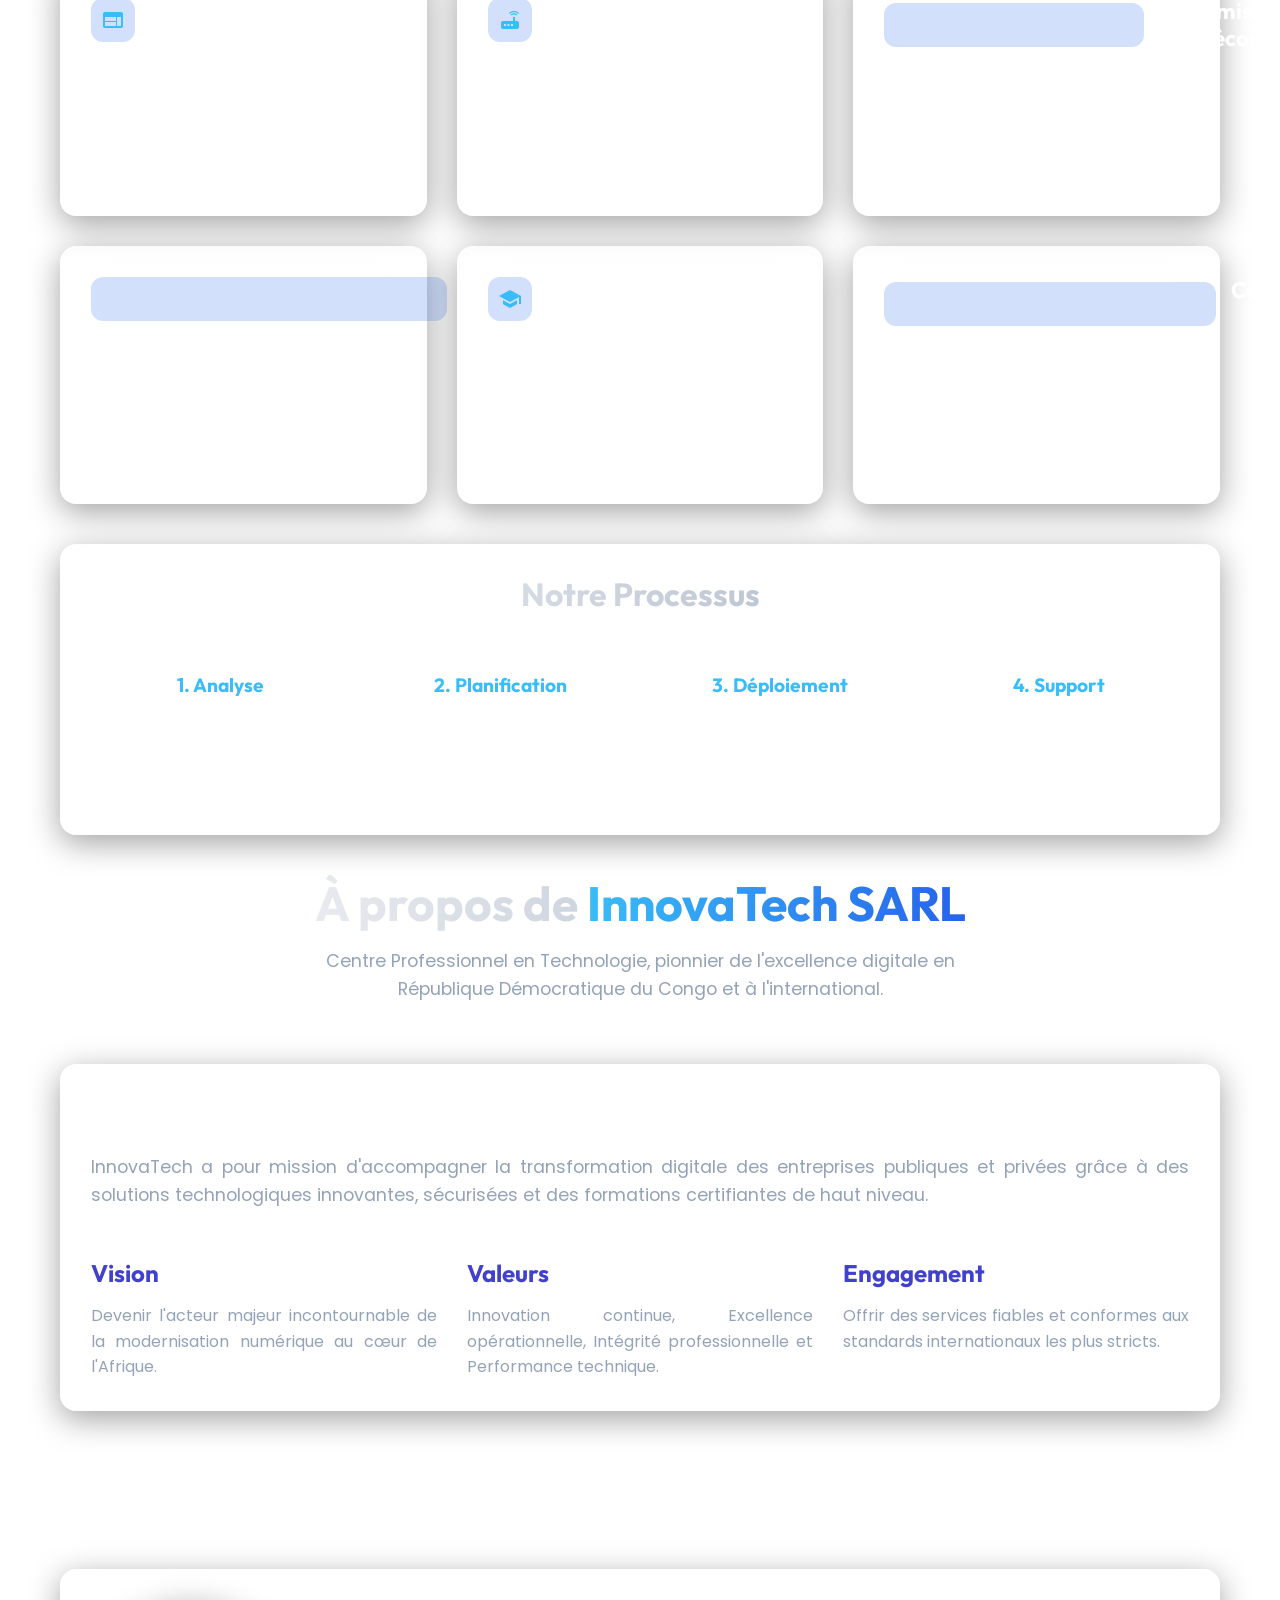
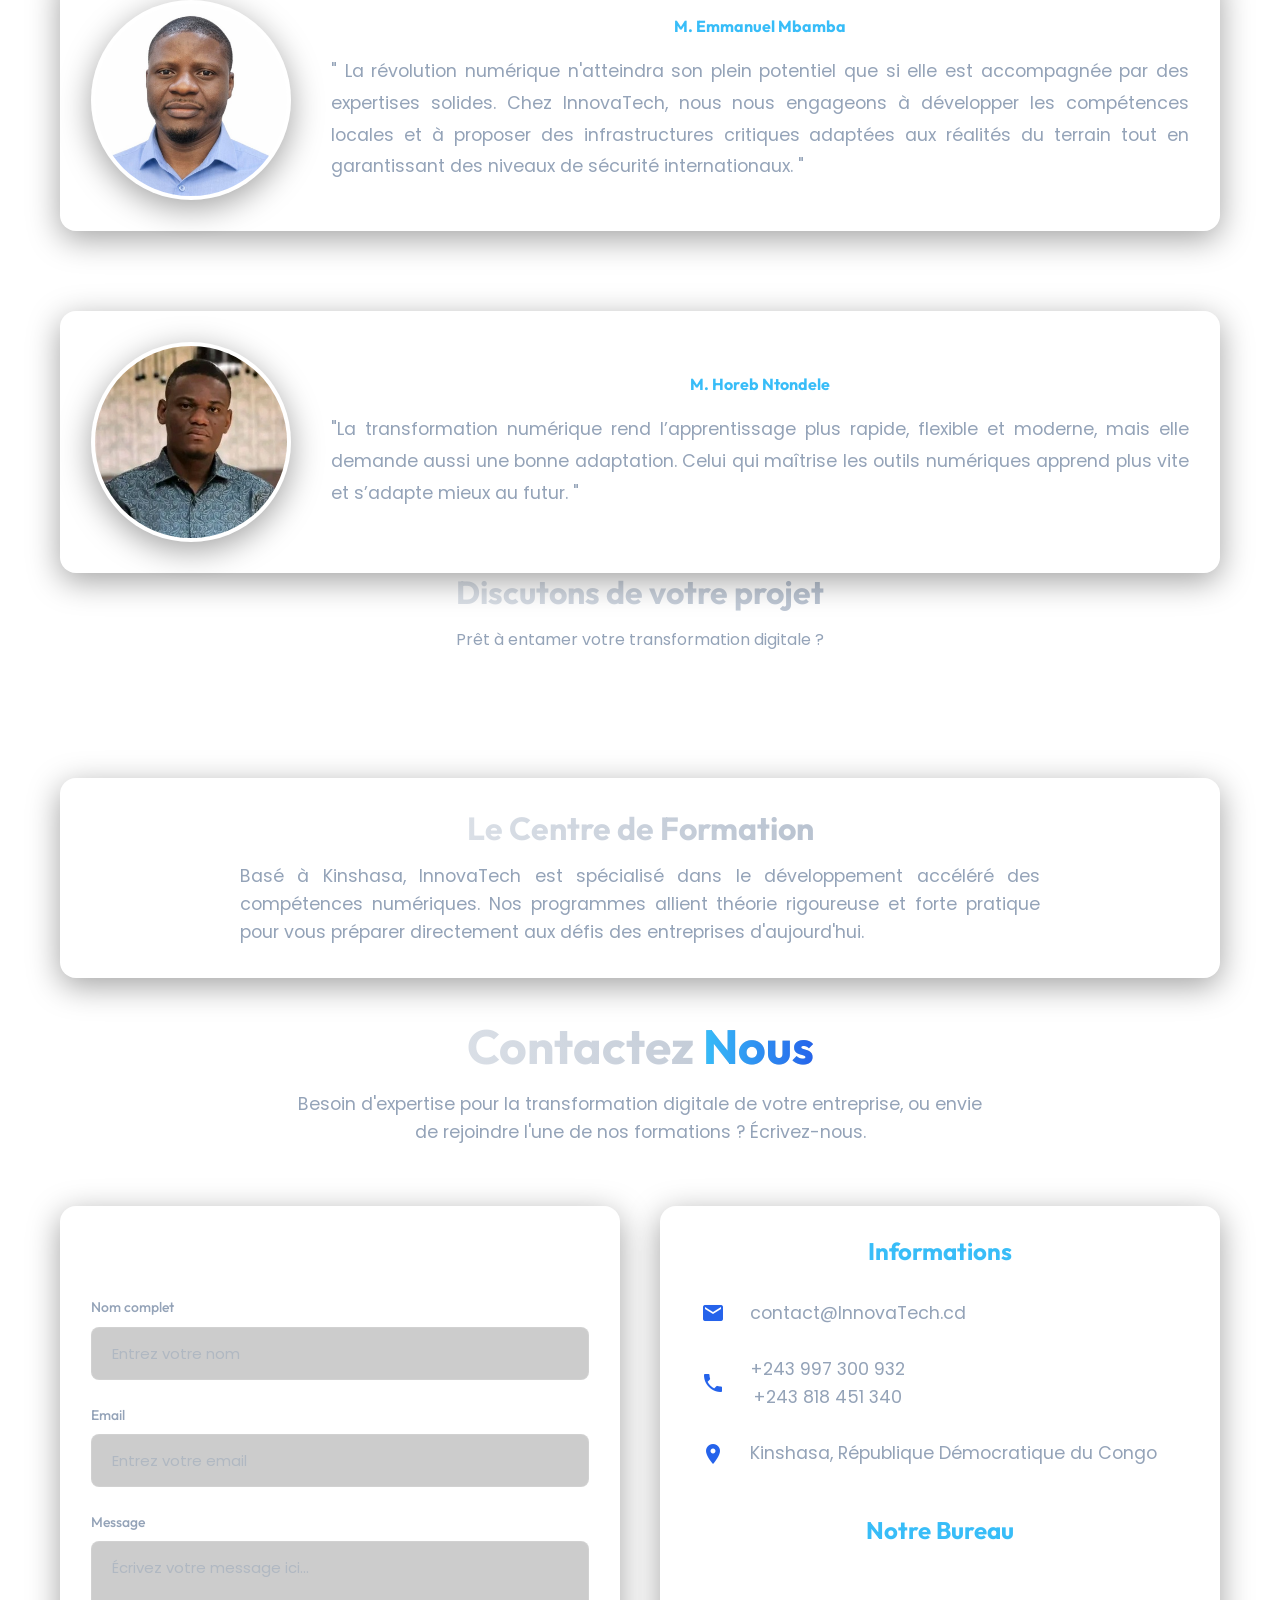
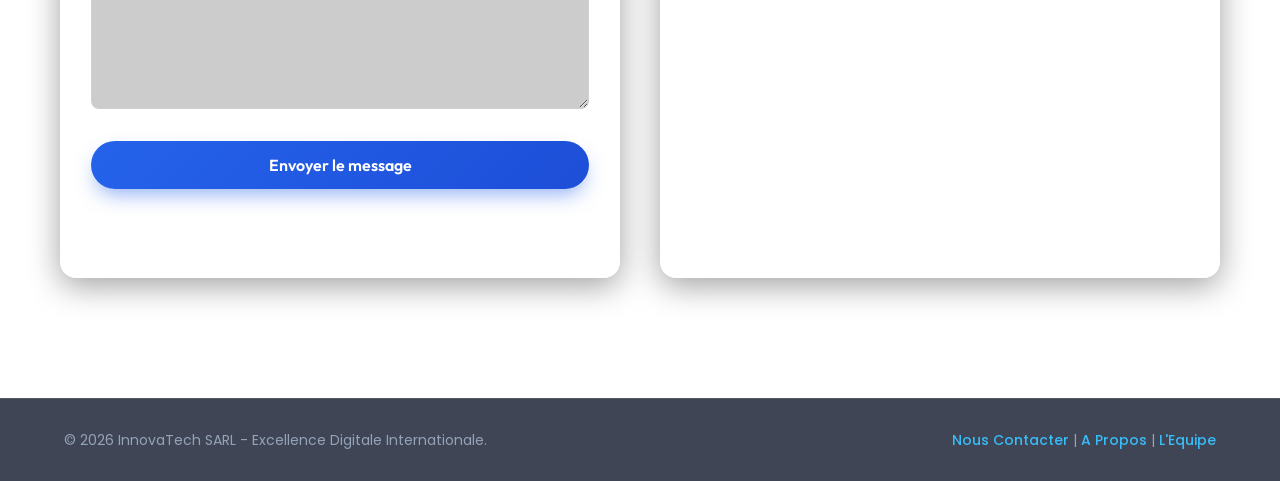
==== commit 28260866: "Add files via upload" ====
--- a/index.html
+++ b/index.html
@@ -18,7 +18,6 @@
         <div class="logo">
             <a href="index.html">
                 <img src="log1.jpeg" alt="Logo InnovaTech">
-                InnovaTech SARL
             </a>
         </div>
         <ul class="nav-links">
@@ -26,10 +25,12 @@
             <li><a href="solution.html">Solutions</a></li>
             <li><a href="formation.html">Formations</a></li>
             <li><a href="service.html">Services</a></li>
-
             <li><a href="login.html"
                     style="color: var(--accent); border: 1px solid var(--accent); padding: 5px 15px;">Connexion</a></li>
         </ul>
+        <div class="search-zone">
+            <input type="search" placeholder="Rechercher...">
+        </div>
         <div class="hamburger" id="hamburgerMenu">
             <span></span>
             <span></span>
--- a/global-design.css
+++ b/global-design.css
@@ -567,21 +567,10 @@
         }
 
         /* Logo */
-.logo a {
-    text-decoration: none;
-    color: var(--text);
-    font-size: 24px;
-    font-family: 'Outfit', sans-serif;
-    font-weight: 800;
-    letter-spacing: 1px;
-    display: flex;
-    align-items: center;
-    gap: 12px;
-    transition: var(--transition);
-}
+
 
 .logo img {
-    height: 80px;
+    height: 60px;
     transition: var(--transition);
     border-radius: 8px; /* Assuming square logo */
 }
@@ -675,6 +664,37 @@
 
 .hamburger.active span:nth-child(3) {
     transform: rotate(-45deg) translate(6px, -6px);
+}
+
+/* Search Zone */
+.search-zone {
+    display: flex;
+    align-items: center;
+    margin-left: 20px;
+}
+
+.search-zone input[type="search"] {
+    background: var(--glass-bg);
+    backdrop-filter: var(--glass-blur);
+    -webkit-backdrop-filter: var(--glass-blur);
+    border: 1px solid var(--glass-border);
+    border-radius: var(--radius-sm);
+    padding: 8px 12px;
+    color: var(--text);
+    font-size: 14px;
+    width: 200px;
+    transition: var(--transition);
+}
+
+.search-zone input[type="search"]:focus {
+    outline: none;
+    border-color: var(--accent);
+    background: var(--glass-bg-hover);
+    box-shadow: 0 0 0 2px rgba(56, 189, 248, 0.2);
+}
+
+.search-zone input[type="search"]::placeholder {
+    color: var(--text-muted);
 }
 
 /* Mobile Nav */
@@ -719,6 +739,16 @@
 
     .hamburger {
         display: flex;
+    }
+
+    .search-zone {
+        margin-left: 10px;
+    }
+
+    .search-zone input[type="search"] {
+        width: 120px;
+        padding: 6px 10px;
+        font-size: 13px;
     }
 }
 
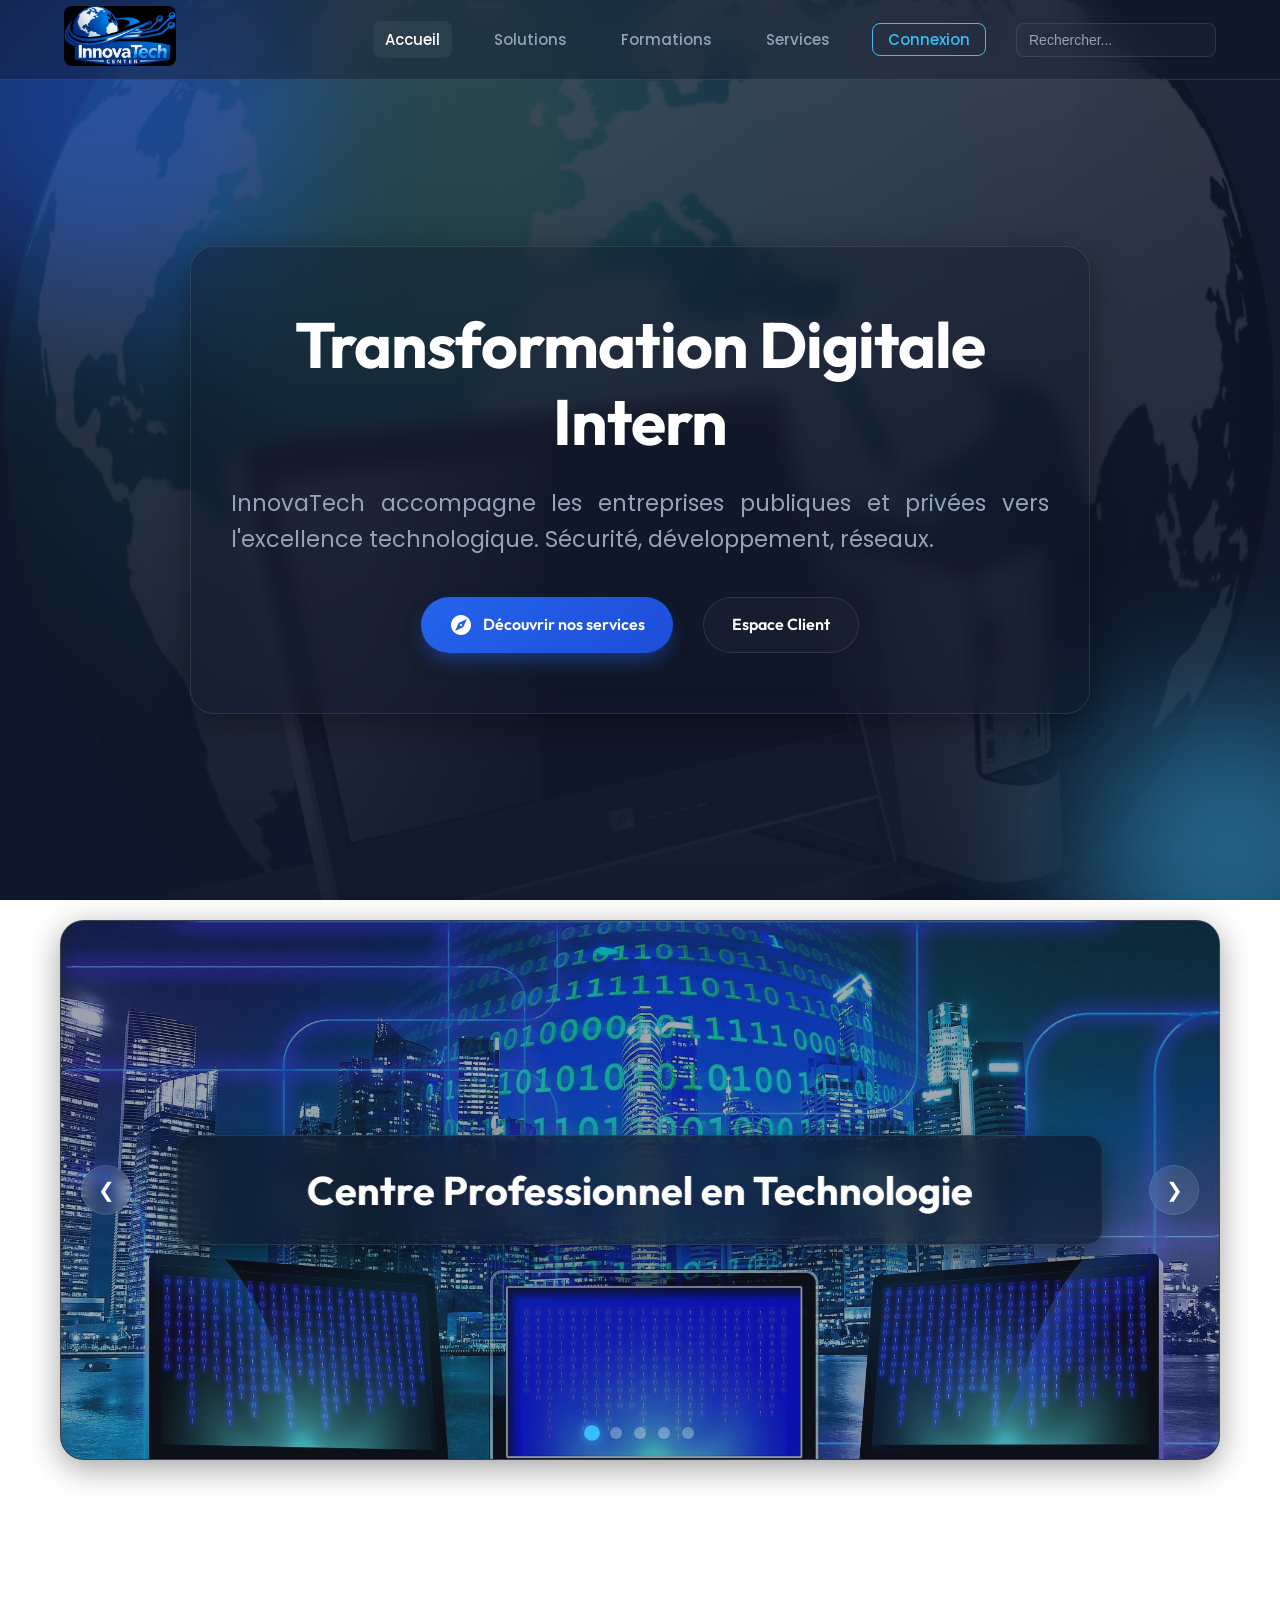
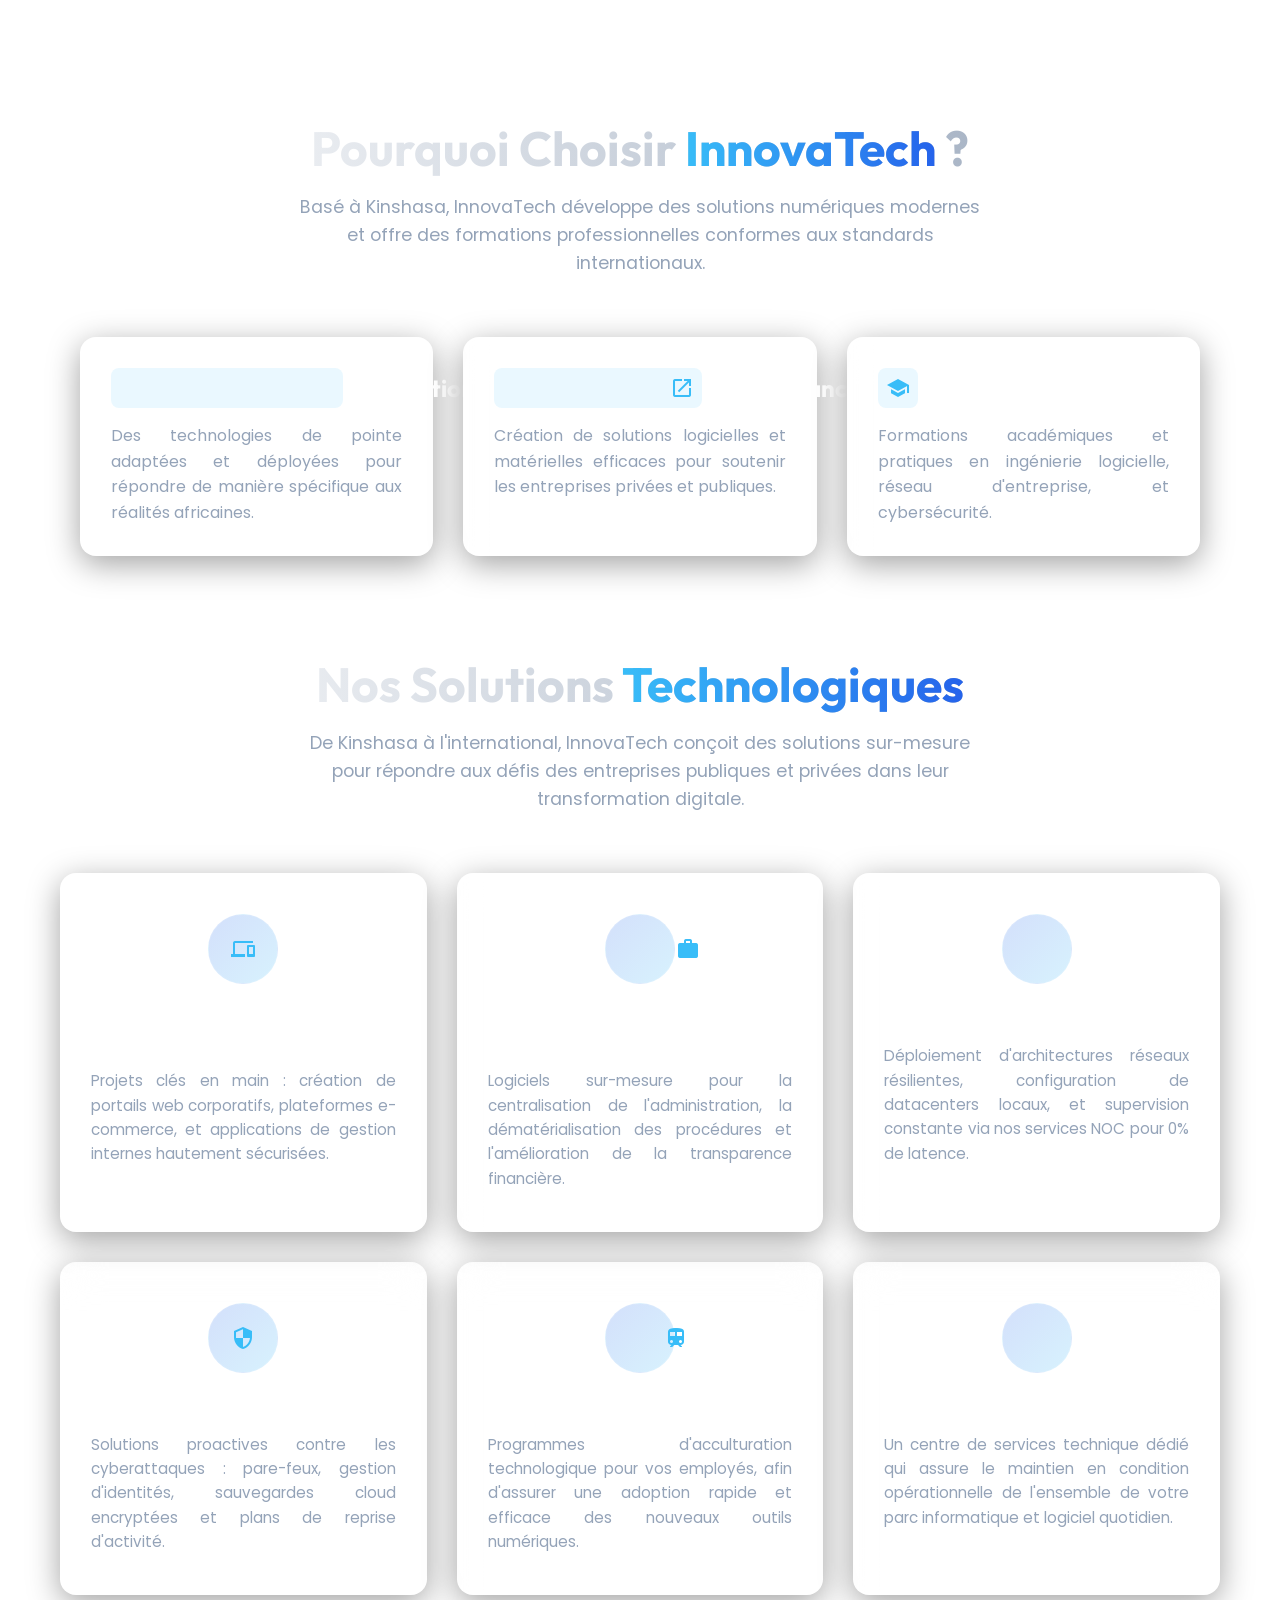
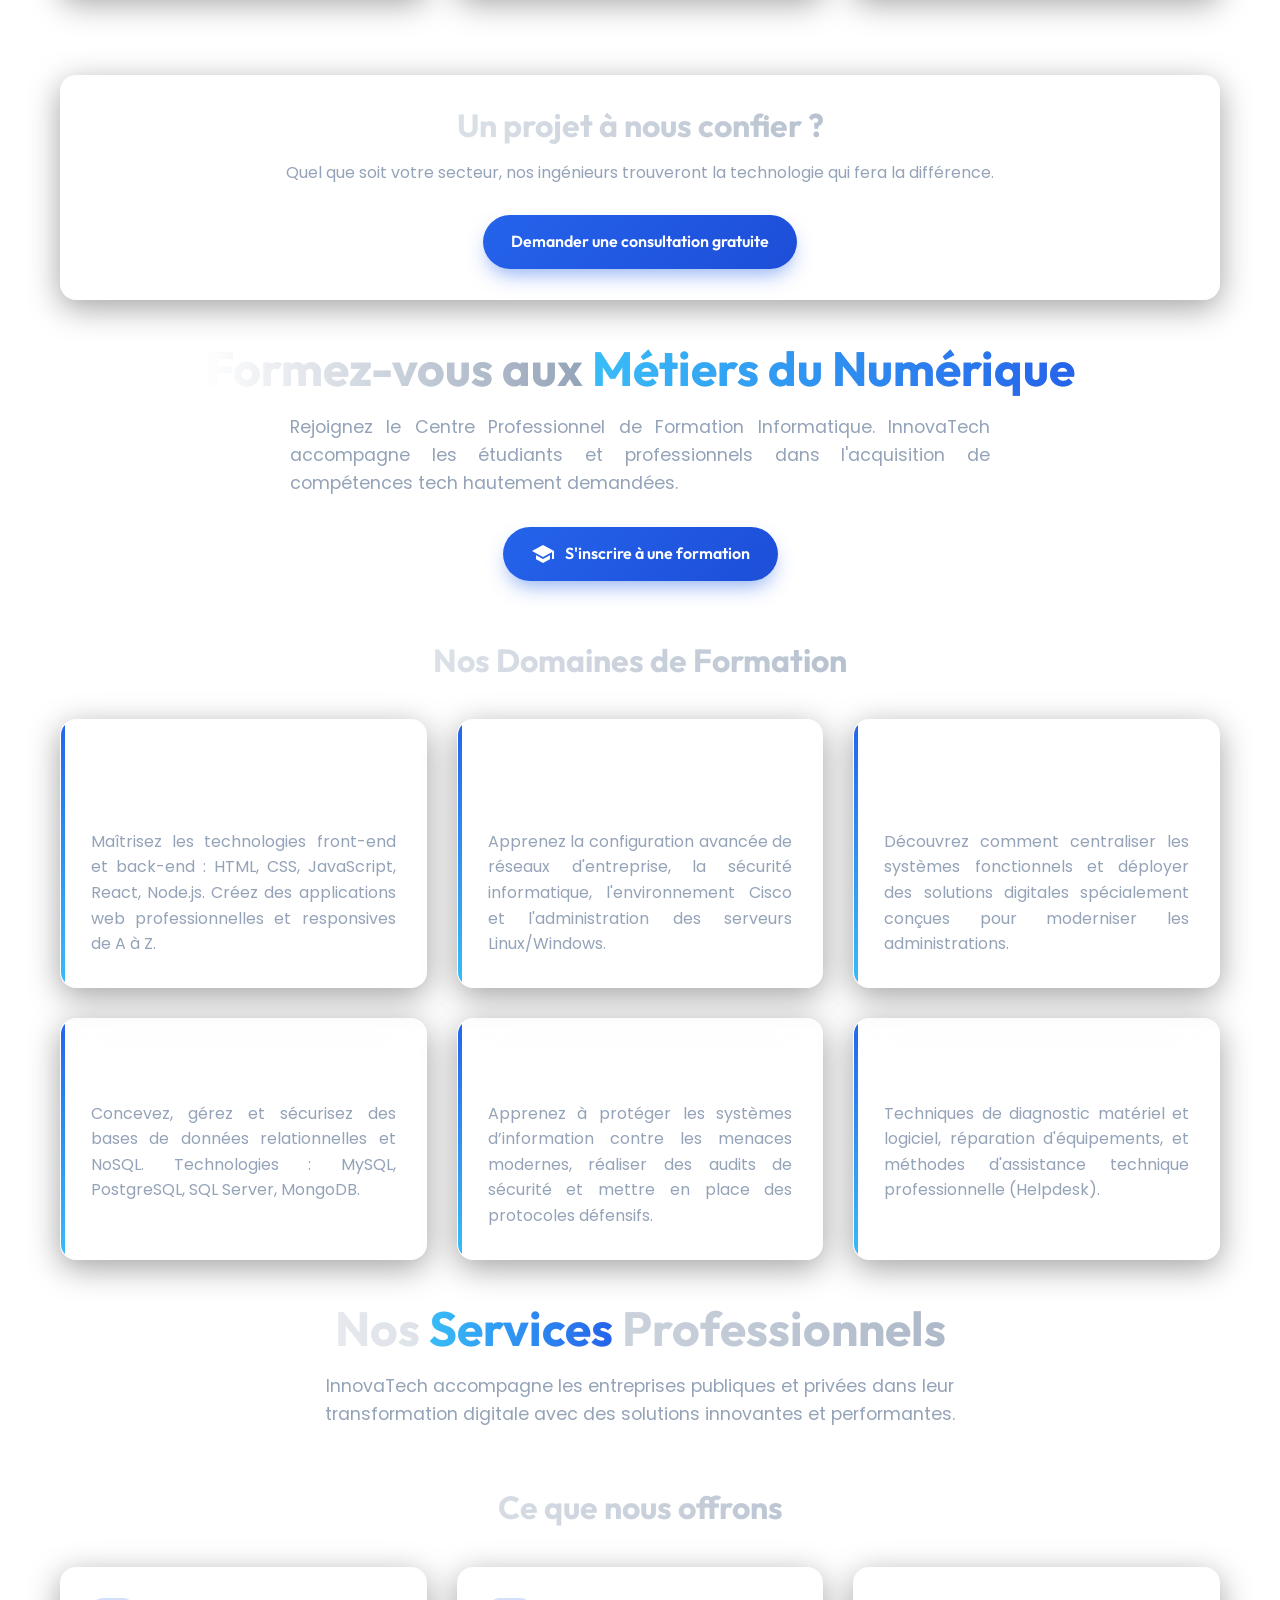
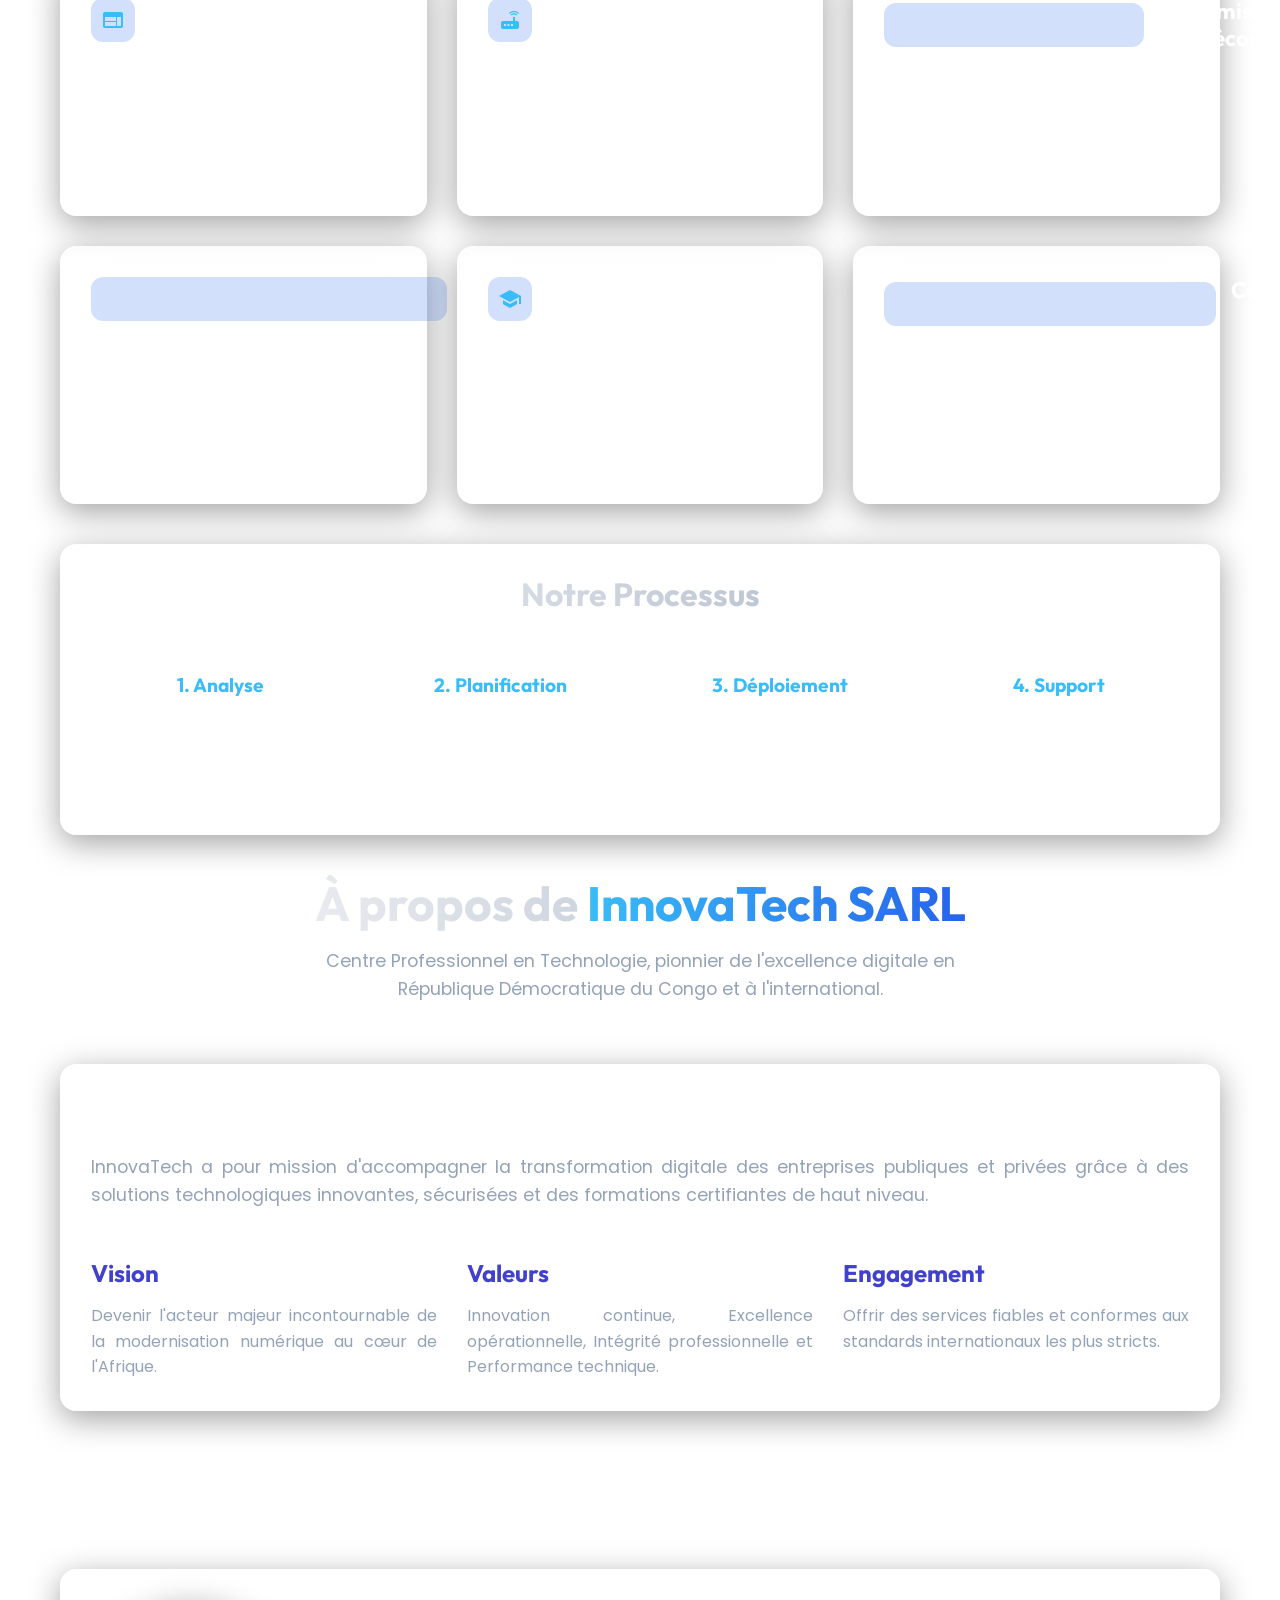
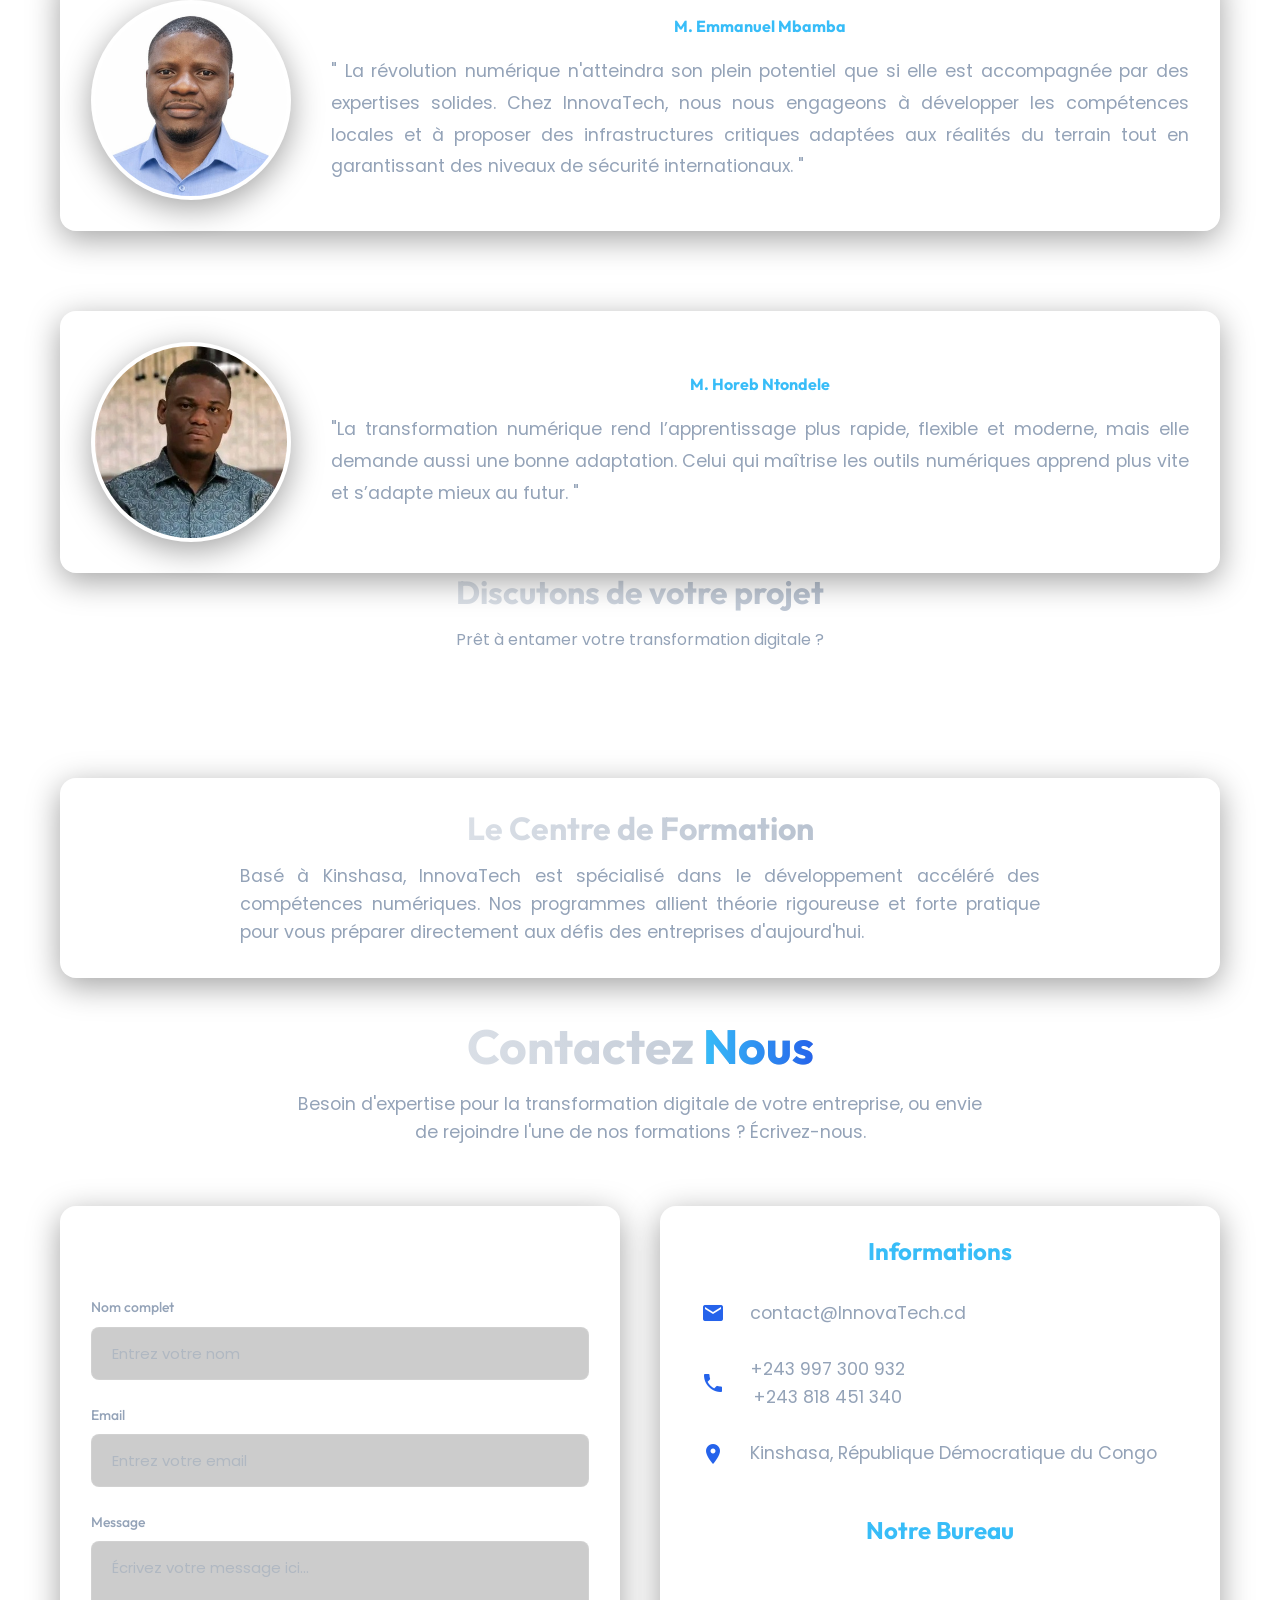
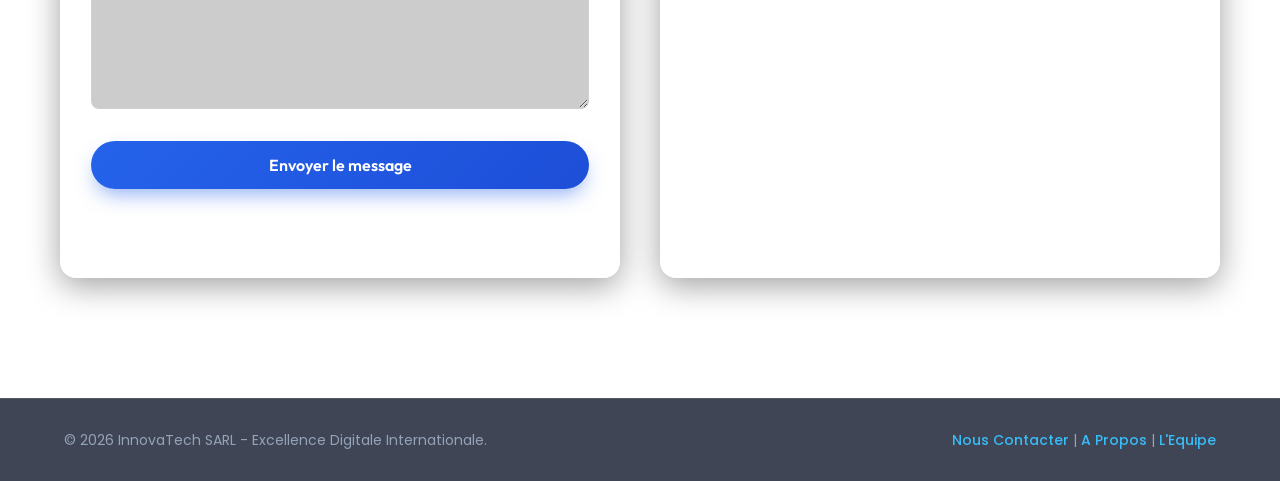
==== commit 134429a7: "Add files via upload" ====
--- a/index.html
+++ b/index.html
@@ -27,10 +27,10 @@
             <li><a href="service.html">Services</a></li>
             <li><a href="login.html"
                     style="color: var(--accent); border: 1px solid var(--accent); padding: 5px 15px;">Connexion</a></li>
+            <li class="search-item">
+                <input type="search" placeholder="Rechercher...">
+            </li>
         </ul>
-        <div class="search-zone">
-            <input type="search" placeholder="Rechercher...">
-        </div>
         <div class="hamburger" id="hamburgerMenu">
             <span></span>
             <span></span>
--- a/global-design.css
+++ b/global-design.css
@@ -666,14 +666,13 @@
     transform: rotate(-45deg) translate(6px, -6px);
 }
 
-/* Search Zone */
-.search-zone {
+/* Search Item */
+.search-item {
     display: flex;
     align-items: center;
-    margin-left: 20px;
-}
-
-.search-zone input[type="search"] {
+}
+
+.search-item input[type="search"] {
     background: var(--glass-bg);
     backdrop-filter: var(--glass-blur);
     -webkit-backdrop-filter: var(--glass-blur);
@@ -686,14 +685,14 @@
     transition: var(--transition);
 }
 
-.search-zone input[type="search"]:focus {
+.search-item input[type="search"]:focus {
     outline: none;
     border-color: var(--accent);
     background: var(--glass-bg-hover);
     box-shadow: 0 0 0 2px rgba(56, 189, 248, 0.2);
 }
 
-.search-zone input[type="search"]::placeholder {
+.search-item input[type="search"]::placeholder {
     color: var(--text-muted);
 }
 
@@ -741,14 +740,15 @@
         display: flex;
     }
 
-    .search-zone {
-        margin-left: 10px;
-    }
-
-    .search-zone input[type="search"] {
-        width: 120px;
-        padding: 6px 10px;
-        font-size: 13px;
+    .search-item {
+        width: 100%;
+        margin-top: 20px;
+    }
+
+    .search-item input[type="search"] {
+        width: 100%;
+        padding: 10px 14px;
+        font-size: 15px;
     }
 }
 
